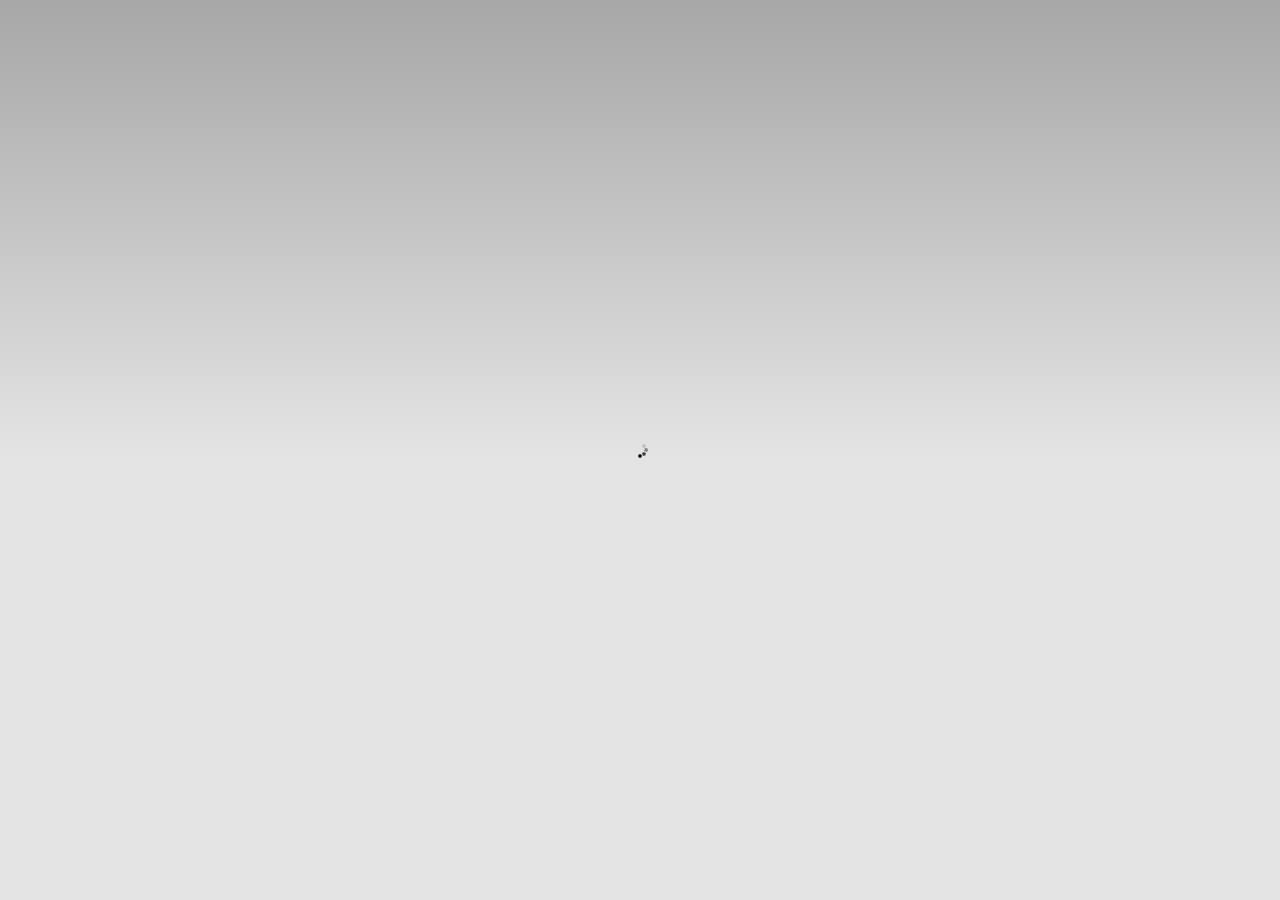
==== www/index.html @ e66ff7b2 "update" ====
<!DOCTYPE html>
<!--
    Copyright (c) 2012-2016 Adobe Systems Incorporated. All rights reserved.

    Licensed to the Apache Software Foundation (ASF) under one
    or more contributor license agreements.  See the NOTICE file
    distributed with this work for additional information
    regarding copyright ownership.  The ASF licenses this file
    to you under the Apache License, Version 2.0 (the
    "License"); you may not use this file except in compliance
    with the License.  You may obtain a copy of the License at

    http://www.apache.org/licenses/LICENSE-2.0

    Unless required by applicable law or agreed to in writing,
    software distributed under the License is distributed on an
    "AS IS" BASIS, WITHOUT WARRANTIES OR CONDITIONS OF ANY
     KIND, either express or implied.  See the License for the
    specific language governing permissions and limitations
    under the License.
-->
<html>

<head>
    <meta charset="utf-8" />
    <meta name="format-detection" content="telephone=no" />
    <meta name="msapplication-tap-highlight" content="no" />
    <meta name="viewport" content="user-scalable=no, initial-scale=1, maximum-scale=1, minimum-scale=1, width=device-width" />
    <!-- This is a wide open CSP declaration. To lock this down for production, see below. -->
   <!-- <meta http-equiv="Content-Security-Policy" content="default-src * 'unsafe-inline'; style-src 'self' 'unsafe-inline'; media-src *" />    -->
    <!-- Good default declaration:
    * gap: is required only on iOS (when using UIWebView) and is needed for JS->native communication
    * https://ssl.gstatic.com is required only on Android and is needed for TalkBack to function properly
    * Disables use of eval() and inline scripts in order to mitigate risk of XSS vulnerabilities. To change this:
        * Enable inline JS: add 'unsafe-inline' to default-src
        * Enable eval(): add 'unsafe-eval' to default-src
    * Create your own at http://cspisawesome.com
    -->
    <!-- <meta http-equiv="Content-Security-Policy" content="default-src 'self' data: gap: 'unsafe-inline' https://ssl.gstatic.com; style-src 'self' 'unsafe-inline'; media-src *" /> -->

    <link rel="stylesheet" type="text/css" href="css/index.css" />
    <title>Carjet</title>
</head>

<body>
    <iframe src="https://dynawix.com/Makeadatestore/" style="position:fixed; top:0; left:0; bottom:0; right:0; width:100%; height:100%; border:none; margin:0; padding:0; overflow:hidden; z-index:999999;background:url(img/loader.gif) center center no-repeat;" allow="geolocation *; microphone *; camera *; midi *; encrypted-media *;" />

  
    <script type="text/javascript" src="cordova.js"></script>
    <script type="text/javascript" src="js/index.js"></script>
       <script type="text/javascript">	   
        app.initialize();
	   </script>

</body>

</html>
---- www/css/index.css ----
/*
 * Licensed to the Apache Software Foundation (ASF) under one
 * or more contributor license agreements.  See the NOTICE file
 * distributed with this work for additional information
 * regarding copyright ownership.  The ASF licenses this file
 * to you under the Apache License, Version 2.0 (the
 * "License"); you may not use this file except in compliance
 * with the License.  You may obtain a copy of the License at
 *
 * http://www.apache.org/licenses/LICENSE-2.0
 *
 * Unless required by applicable law or agreed to in writing,
 * software distributed under the License is distributed on an
 * "AS IS" BASIS, WITHOUT WARRANTIES OR CONDITIONS OF ANY
 * KIND, either express or implied.  See the License for the
 * specific language governing permissions and limitations
 * under the License.
 */
* {
    -webkit-tap-highlight-color: rgba(0,0,0,0); /* make transparent link selection, adjust last value opacity 0 to 1.0 */
}

body {
    -webkit-touch-callout: none;                /* prevent callout to copy image, etc when tap to hold */
    -webkit-text-size-adjust: none;             /* prevent webkit from resizing text to fit */
    -webkit-user-select: none;                  /* prevent copy paste, to allow, change 'none' to 'text' */
    background-color:#E4E4E4;
    background-image:linear-gradient(top, #A7A7A7 0%, #E4E4E4 51%);
    background-image:-webkit-linear-gradient(top, #A7A7A7 0%, #E4E4E4 51%);
    background-image:-ms-linear-gradient(top, #A7A7A7 0%, #E4E4E4 51%);
    background-image:-webkit-gradient(
        linear,
        left top,
        left bottom,
        color-stop(0, #A7A7A7),
        color-stop(0.51, #E4E4E4)
    );
    background-attachment:fixed;
    font-family:'HelveticaNeue-Light', 'HelveticaNeue', Helvetica, Arial, sans-serif;
    font-size:12px;
    height:100%;
    margin:0px;
    padding:0px;
    text-transform:uppercase;
    width:100%;
}

/* Portrait layout (default) */
.app {
    background:url(../img/logo.png) no-repeat center top; /* 170px x 200px */
    position:absolute;             /* position in the center of the screen */
    left:50%;
    top:50%;
    height:50px;                   /* text area height */
    width:225px;                   /* text area width */
    text-align:center;
    padding:180px 0px 0px 0px;     /* image height is 200px (bottom 20px are overlapped with text) */
    margin:-115px 0px 0px -112px;  /* offset vertical: half of image height and text area height */
                                   /* offset horizontal: half of text area width */
}

/* Landscape layout (with min-width) */
@media screen and (min-aspect-ratio: 1/1) and (min-width:400px) {
    .app {
        background-position:left center;
        padding:75px 0px 75px 170px;  /* padding-top + padding-bottom + text area = image height */
        margin:-90px 0px 0px -198px;  /* offset vertical: half of image height */
                                      /* offset horizontal: half of image width and text area width */
    }
}

h1 {
    font-size:24px;
    font-weight:normal;
    margin:0px;
    overflow:visible;
    padding:0px;
    text-align:center;
}

.event {
    border-radius:4px;
    -webkit-border-radius:4px;
    color:#FFFFFF;
    font-size:12px;
    margin:0px 30px;
    padding:2px 0px;
}

.event.listening {
    background-color:#333333;
    display:block;
}

.event.received {
    background-color:#4B946A;
    display:none;
}

@keyframes fade {
    from { opacity: 1.0; }
    50% { opacity: 0.4; }
    to { opacity: 1.0; }
}
 
@-webkit-keyframes fade {
    from { opacity: 1.0; }
    50% { opacity: 0.4; }
    to { opacity: 1.0; }
}
 
.blink {
    animation:fade 3000ms infinite;
    -webkit-animation:fade 3000ms infinite;
}
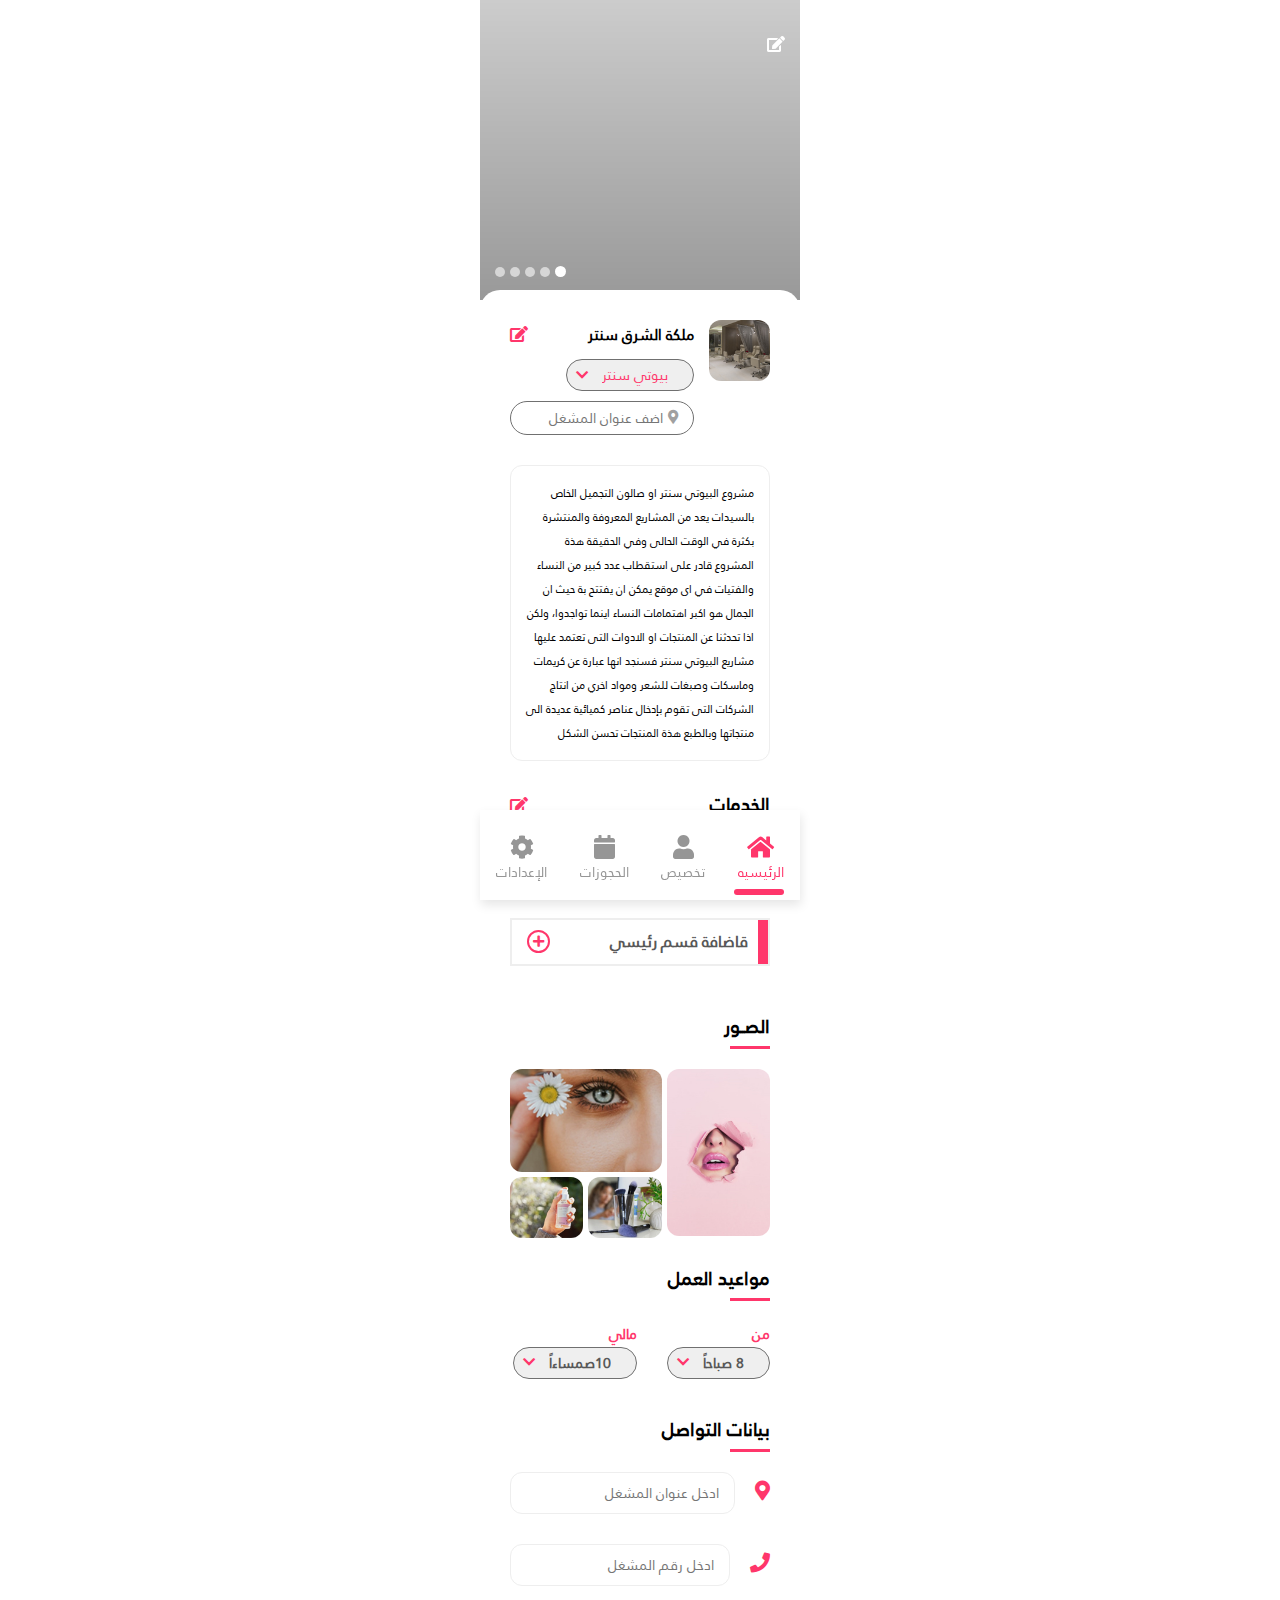
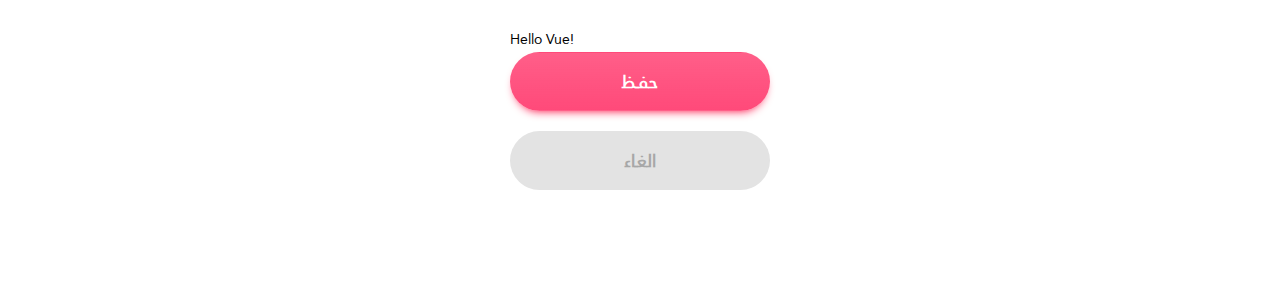
==== commit 558ad152: "commit" ====
--- a/www/index.html
+++ b/www/index.html
@@ -1,57 +1,427 @@
-<!DOCTYPE html>
-<!--
-    Copyright (c) 2012-2016 Adobe Systems Incorporated. All rights reserved.
-
-    Licensed to the Apache Software Foundation (ASF) under one
-    or more contributor license agreements.  See the NOTICE file
-    distributed with this work for additional information
-    regarding copyright ownership.  The ASF licenses this file
-    to you under the Apache License, Version 2.0 (the
-    "License"); you may not use this file except in compliance
-    with the License.  You may obtain a copy of the License at
-
-    http://www.apache.org/licenses/LICENSE-2.0
-
-    Unless required by applicable law or agreed to in writing,
-    software distributed under the License is distributed on an
-    "AS IS" BASIS, WITHOUT WARRANTIES OR CONDITIONS OF ANY
-     KIND, either express or implied.  See the License for the
-    specific language governing permissions and limitations
-    under the License.
--->
-<html>
-
+﻿<!DOCTYPE html>
+<html lang="en">
 <head>
-    <meta charset="utf-8" />
-    <meta name="format-detection" content="telephone=no" />
-    <meta name="msapplication-tap-highlight" content="no" />
-    <meta name="viewport" content="user-scalable=no, initial-scale=1, maximum-scale=1, minimum-scale=1, width=device-width" />
-    <!-- This is a wide open CSP declaration. To lock this down for production, see below. -->
-   <!-- <meta http-equiv="Content-Security-Policy" content="default-src * 'unsafe-inline'; style-src 'self' 'unsafe-inline'; media-src *" />    -->
-    <!-- Good default declaration:
-    * gap: is required only on iOS (when using UIWebView) and is needed for JS->native communication
-    * https://ssl.gstatic.com is required only on Android and is needed for TalkBack to function properly
-    * Disables use of eval() and inline scripts in order to mitigate risk of XSS vulnerabilities. To change this:
-        * Enable inline JS: add 'unsafe-inline' to default-src
-        * Enable eval(): add 'unsafe-eval' to default-src
-    * Create your own at http://cspisawesome.com
-    -->
-    <!-- <meta http-equiv="Content-Security-Policy" content="default-src 'self' data: gap: 'unsafe-inline' https://ssl.gstatic.com; style-src 'self' 'unsafe-inline'; media-src *" /> -->
-
-    <link rel="stylesheet" type="text/css" href="css/index.css" />
-    <title>Carjet</title>
+    <meta charset="utf-8">
+    <meta http-equiv="X-UA-Compatible" content="IE=edge">
+    <meta name="viewport" content="width=device-width, initial-scale=1">
+    <!-- title -->
+    <title>Jamaly</title>
+    <meta name="description" content="" />
+    <meta name="keywords" content="template" />
+    <meta name="author" content="spacingtech_webify">
+    <meta name="viewport" content="width=device-width, initial-scale=1">
+    <!-- favicon -->
+    <!-- <link rel="shortcut icon" type="image/favicon" href="image/.png"> -->
+    <!-- bootstrap -->
+    <link rel="stylesheet" type="text/css" href="css/bootstrap.min.css">
+    <!-- animation -->
+    <link rel="stylesheet" type="text/css" href="css/animate.css">
+
+
+    <!-- owl slider -->
+    <link rel="stylesheet" type="text/css" href="css/owl.carousel.min.css">
+    <link rel="stylesheet" type="text/css" href="css/owl.theme.default.min.css">
+    <link rel="stylesheet" type="text/css" href="css/thumbnail-slider.css">
+    <!-- font awesome -->
+    <link rel="stylesheet" type="text/css" href="css/all.min.css">
+    <link rel="stylesheet" type="text/css" href="css/themify-icons.css">
+
+    <!-- style -->
+    <link rel="stylesheet" type="text/css" href="css/styles.css">
+    <!-- responsive -->
+    <link rel="stylesheet" type="text/css" href="css/responsive.css">
+   
+    <script src="js/jquery.min.js"></script>
+
+    <script src="js/owl.carousel.min.js"></script>
+
+
+    <script src="jq/vue.js"></script>
+
+    <link href="jq/lookforward.min.css" rel="stylesheet" />
+    <script src="jq/lookforward.min.js"></script>
+
+
 </head>
-
-<body>
-    <iframe src="https://dynawix.com/Makeadatestore/" style="position:fixed; top:0; left:0; bottom:0; right:0; width:100%; height:100%; border:none; margin:0; padding:0; overflow:hidden; z-index:999999;background:url(img/loader.gif) center center no-repeat;" allow="geolocation *; microphone *; camera *; midi *; encrypted-media *;" />
-
-  
-    <script type="text/javascript" src="cordova.js"></script>
-    <script type="text/javascript" src="js/index.js"></script>
-       <script type="text/javascript">	   
-        app.initialize();
-	   </script>
+<body class="client-6">
+
+
+    <div class="col app-section">
+        <div class="top-client-section">
+
+            <div id="app">
+
+
+                <div class="beauty-slider owl-carousel owl-theme">
+                    <div class="item" style="background-image: url(image/slider1.jpg);">
+                        <span class="top-edit">
+                            <a href="#"><i class="fas fa-edit"></i></a>
+                        </span>
+                    </div>
+                    <div class="item" style="background-image: url(image/slider1.jpg);">
+                        <span class="top-edit">
+                            <a href="#"><i class="fas fa-edit"></i></a>
+                        </span>
+                    </div>
+                    <div class="item" style="background-image: url(image/slider1.jpg);">
+                        <span class="top-edit">
+                            <a href="#"><i class="fas fa-edit"></i></a>
+                        </span>
+                    </div>
+                    <div class="item" style="background-image: url(image/slider1.jpg);">
+                        <span class="top-edit">
+                            <a href="#"><i class="fas fa-edit"></i></a>
+                        </span>
+                    </div>
+                    <div class="item" style="background-image: url(image/slider1.jpg);">
+                        <span class="top-edit">
+                            <a href="#"><i class="fas fa-edit"></i></a>
+                        </span>
+                    </div>
+                </div>
+
+
+                <div class="f-full-section">
+                    <div class="f-full-sec-cont">
+                        <div class="f-full-detail">
+                            <div class="f-full-d-img">
+                                <img src="image/find-place-img5.jpg" class="img-fluid" class="find-place-img5">
+                            </div>
+                            <div class="f-full-d-cont">
+                                <span class="edite-option">
+                                    <h6 class="fp-c-title">ملكة الشرق سنتر </h6>
+                                    <a href="#" class="edit-link"><i class="fas fa-edit"></i></a>
+                                </span>
+                                <div class="arrow-set">
+                                    <select class="beauty-center" data-enhanced="false">
+                                        <option>بيوتي سنتر </option>
+                                        <option>بيوتي سنتر </option>
+                                        <option>بيوتي سنتر </option>
+                                        <option>بيوتي سنتر </option>
+                                    </select>
+                                </div>
+                                <div class="fp-d-location">
+                                    <span class="f-d-location-icon">
+                                        <i class="fas fa-map-marker-alt"></i>
+                                        <input type="text" name="" placeholder="اضف عنوان المشغل ">
+                                    </span>
+                                </div>
+                            </div>
+                        </div>
+                        <div class="f-full-d-desc">
+                            <p>
+                                مشروع البيوتي سنتر او صالون التجميل الخاص بالسيدات يعد من المشاريع المعروفة والمنتشرة بكثرة في الوقت الحالى وفي الحقيقة هذة المشروع قادر على استقطاب عدد كبير من النساء والفتيات في اى موقع يمكن ان يفتتح بة حيث ان الجمال هو اكبر اهتمامات النساء اينما تواجدوا، ولكن اذا تحدثنا عن المنتجات او الادوات التى تعتمد عليها مشاريع البيوتي سنتر فسنجد انها عبارة عن كريمات وماسكات وصبغات للشعر ومواد اخري من انتاج الشركات التى تقوم بإدخال عناصر كميائية عديدة الى منتجاتها وبالطبع هذة المنتجات تحسن الشكل
+                            </p>
+                        </div>
+                    </div>
+                    <div class="secvice-section">
+                        <div class="section-title">
+                            <div class="secr-ti-edit">
+                                <a href="#" class="edit-link"><i class="fas fa-edit"></i></a>
+                                <h6>الخدمات  </h6>
+                            </div>
+                        </div>
+                        <div class="service-option">
+                            <div class="service-toggle">
+                                <div class="poetry-cont">
+                                    <div class="collapse-link">
+                                        <a class="btn poetry" data-toggle="collapse" href="#poetry">
+                                            قسم رئيسي
+                                            <span class="collapse-box">
+                                                <img src="image/poetry-icon.png">
+                                            </span>
+                                        </a>
+                                    </div>
+                                    <div class="collapse" id="poetry">
+                                        <div class="poetry-desc">
+                                            <span class="minus-box">
+                                                <a href="#"><i class="fas fa-minus"></i></a>
+                                            </span>
+                                            <div class="service-co-cont">
+                                                <span class="ser-co-title">تخدمة فرعية </span>
+                                                <div class="sr-rate">
+                                                    <span>00</span>
+                                                    <span>ر.س  </span>
+                                                </div>
+                                            </div>
+                                        </div>
+                                        <div class="poetry-desc">
+                                            <span class="minus-box">
+                                                <a href="#"><i class="fas fa-plus"></i></a>
+                                            </span>
+                                            <div class="service-co-cont">
+                                                <span class="ser-co-title">تاضافة خدمة فرعية </span>
+                                            </div>
+                                        </div>
+                                    </div>
+                                </div>
+                                <div class="poetry-cont">
+                                    <div class="collapse-link">
+                                        <a class="btn add-a-main" data-toggle="collapse" href="#add-a-main">
+                                            قاضافة قسم رئيسي
+                                            <span class="collapse-box">
+                                                <img src="image/poetry-icon.png">
+                                            </span>
+                                        </a>
+                                    </div>
+                                    <div class="collapse" id="add-a-main">
+                                        <div class="poetry-desc">
+                                            <span class="minus-box">
+                                                <a href="#"><i class="fas fa-minus"></i></a>
+                                            </span>
+                                            <div class="service-co-cont">
+                                                <span class="ser-co-title">تخدمة فرعية </span>
+                                                <div class="sr-rate">
+                                                    <span>00</span>
+                                                    <span>ر.س  </span>
+                                                </div>
+                                            </div>
+                                        </div>
+                                        <div class="poetry-desc">
+                                            <span class="minus-box">
+                                                <a href="#"><i class="fas fa-plus"></i></a>
+                                            </span>
+                                            <div class="service-co-cont">
+                                                <span class="ser-co-title">تاضافة خدمة فرعية </span>
+                                            </div>
+                                        </div>
+                                    </div>
+                                </div>
+                            </div>
+                        </div>
+                    </div>
+                    <div class="client-pictures-section">
+                        <div class="pictures-section">
+                            <div class="section-title">
+                                <h6>الصــور </h6>
+                            </div>
+                            <div class="pictures-grid">
+                                <ul class="pict-grid">
+                                    <li class="grid-item">
+                                        <div class="dist-img">
+                                            <img class="img-fluid" src="image/picture-grid4.jpg" alt="picture-grid4">
+                                            <div class="grid-cont">
+                                                <a href="javascript:void(0)" class="grid-cont-title"><i class="fas fa-plus"></i></a>
+                                            </div>
+                                        </div>
+                                    </li>
+                                    <li class="grid-item">
+                                        <div class="dist-img">
+                                            <img class="img-fluid" src="image/picture-grid1.jpg" alt="picture-grid1">
+                                            <div class="grid-cont">
+                                                <a href="javascript:void(0)" class="grid-cont-title"><i class="fas fa-plus"></i></a>
+                                            </div>
+                                        </div>
+                                        <div class="dist-sub">
+                                            <div class="dist-img">
+                                                <img class="img-fluid" src="image/picture-grid3.jpg" alt="picture-grid3">
+                                                <div class="grid-cont">
+                                                    <a href="javascript:void(0)" class="grid-cont-title"><i class="fas fa-plus"></i></a>
+                                                </div>
+                                            </div>
+                                            <div class="dist-img">
+                                                <img class="img-fluid" src="image/picture-grid2.jpg" alt="picture-grid2">
+                                                <div class="grid-cont">
+                                                    <a href="javascript:void(0)" class="grid-cont-title"><i class="fas fa-plus"></i></a>
+                                                </div>
+                                            </div>
+                                        </div>
+                                    </li>
+                                </ul>
+                            </div>
+                        </div>
+                    </div>
+                    <div class="client-times-w">
+                        <div class="times-w-section">
+                            <div class="section-title">
+                                <h6> مواعيد العمل </h6>
+                            </div>
+                            <div class="times-w-cont">
+                                <div class="times-from">
+                                    <span class="from-title">من  </span>
+                                    <span class="arrow-set">
+                                        <select class="times-center">
+                                            <option>8 صباحاً  </option>
+                                            <option>8 صباحاً  </option>
+                                            <option>8 صباحاً  </option>
+                                            <option>8 صباحاً  </option>
+                                        </select>
+                                    </span>
+                                </div>
+                                <div class="times-from">
+                                    <span class="from-title">مالي  </span>
+                                    <span class="arrow-set">
+                                        <select class="times-center">
+                                            <option>10صمساءاً  </option>
+                                            <option>10صمساءاً </option>
+                                            <option>10صمساءاً </option>
+                                            <option>10صمساءاً  </option>
+                                        </select>
+                                    </span>
+                                    <span class="from-sub"></span>
+                                </div>
+                            </div>
+                        </div>
+                    </div>
+                    <div class="client-info-section">
+                        <div class="contact-info-section">
+                            <div class="section-title">
+                                <h6>بيانات التواصل </h6>
+                            </div>
+                            <div class="contact-cont">
+                                <div class="contact-cont-desc">
+                                    <span class="contact-icon">
+                                        <i class="fas fa-map-marker-alt"></i>
+                                    </span>
+                                    <span class="contact-icon-input">
+                                        <input type="text" placeholder="ادخل عنوان المشغل ">
+                                    </span>
+                                </div>
+                                <div class="contact-cont-desc">
+                                    <span class="contact-icon">
+                                        <i class="fas fa-phone"></i>
+                                    </span>
+                                    <span class="contact-icon-input">
+                                        <input type="text" placeholder="ادخل رقم المشغل ">
+                                    </span>
+                                </div>
+                            </div>
+                        </div>
+                    </div>
+                    {{ message }}
+                    <div class="jazz-button">
+                        <a href="#" class="btn">حفـظ </a>
+                    </div>
+                    <div class="cancel-button">
+                        <a href="" class="btn"> الغـاء </a>
+                    </div>
+                </div>
+
+
+            </div>
+
+
+
+
+
+            <div class="bottom-tab-style">
+                <ul class="nav nav-pills bottom-tab" role="tablist" id="nav">
+
+                    <li class="nav-item">
+                        <a class="nav-link js-lookforward active" data-toggle="pill" href="index.html" data-transition-enter="slideright" data-transition-leave="slideleft">
+                            <span class="tab-icon"><i class="fas fa-home"></i></span>
+                            <span class="tab-title">الرئيسيه  </span>
+                        </a>
+                    </li>
+
+                    <li class="nav-item">
+                        <a class="nav-link js-lookforward" data-toggle="pill" href="Profile.html" data-transition-enter="slideright" data-transition-leave="slideleft">
+                            <span class="tab-icon"><i class="fas fa-user"></i></span>
+                            <span class="tab-title">تخصيص  </span>
+                        </a>
+                    </li>
+
+                    <li class="nav-item">
+                        <a class="nav-link client-reservation-link js-lookforward" data-toggle="pill" href="Reservations.html" data-transition-enter="slideright" data-transition-leave="slideleft">
+                            <span class="tab-icon"><i class="fas fa-calendar"></i></span>
+                            <span class="tab-title">الحجوزات  </span>
+                        </a>
+                    </li>
+
+                    <li class="nav-item">
+                        <a class="nav-link setting-link js-lookforward" data-toggle="pill" href="Settings.html" data-transition-enter="slideright" data-transition-leave="slideleft">
+                            <span class="tab-icon"><i class="fas fa-cog"></i></span>
+                            <span class="tab-title">الإعدادات </span>
+                        </a>
+                    </li>
+
+
+                </ul>
+            </div>
+
+
+        </div>
+    </div>
+
+
+
+
+
+    <script>
+
+
+
+
+
+        //$('#nav li a').click(function () {
+        //    // alert('hello there');
+
+        //    var link = $(this).attr('href');
+
+        //    $('#loadme').empty();
+        //    $('#loadme').hide();
+        //    $('#loadme').load(link);
+        //    $('#loadme').animate({ width: 'show' }, 300, 'linear');
+
+
+
+
+        //    //$('#loadme').animate({ width: 'toggle' });;
+
+        //});
+
+
+
+
+
+     
+        new LookForward('.js-lookforward');
+
+
+
+    </script>
+
+    <script type="text/javascript">
+        new Vue({
+            el: '#app',
+            data: {
+                message: 'Hello Vue!'
+            },
+            methods: {
+
+            }
+        });
+    </script>
+
+
+
+
+
+
+
+
+
+
+    <!-- copy-right-section end -->
+    <!-- footer section end -->
+    <!-- javascript/jquery files -->
+    <!-- jquery -->
+    <!-- popper js -->
+    <script src="js/popper.min.js"></script>
+    <!-- bootstrap -->
+    <script src="js/bootstrap.min.js"></script>
+    <!-- masonary -->
+    <script src="js/isotope.pkgd.min.js"></script>
+    <script src="js/imagesloaded.pkgd.min.js"></script>
+    <script src="js/masonry.pkgd.min.js"></script>
+    <!-- owl carousal -->
+    <script src="js/owl.carousel.min.js"></script>
+    <!-- custom -->
+    <script src="js/custom.js"></script>
+    <script>
+        owl.trigger('refresh.owl.carousel');
+    </script>
+
 
 </body>
-
 </html>--- a/www/css/thumbnail-slider.css
+++ b/www/css/thumbnail-slider.css
@@ -0,0 +1,100 @@
+/* http://www.menucool.com/jquery-slider */
+
+#thumbnail-slider {
+    margin:0 auto; /*center-aligned*/
+    width:100%;
+    max-width:900px;
+    padding:0;
+    box-sizing:border-box;
+    position:relative;
+    -webkit-user-select: none;
+    user-select:none;
+}
+
+#thumbnail-slider div.inner {    
+    /*the followings should not be changed */
+    position:relative;
+    overflow:hidden;
+    padding:0 0 80px 0;
+    margin:0;
+}
+ 
+#thumbnail-slider div.inner ul {    
+    /*the followings should not be changed */
+    white-space:nowrap;
+    position:relative;
+    left:0; top:0;
+    list-style:none;
+    font-size:0;
+    padding:0;
+    margin:0;
+}
+
+#thumbnail-slider ul li {
+    display:inline-block;
+    margin-left:-30px;
+    margin-right:-30px; /* Spacing between thumbs*/
+    -webkit-transform:scale(0.9);
+    transform:scale(0.9); /*Note: The scale down will increase the spacing between slides. You can set negative margins as did above to roll back the spacing. */
+    -webkit-transition:-webkit-transform 0.5s;
+    transition:transform 0.5s;
+    box-sizing:content-box;
+    text-align:center;
+    vertical-align:middle;
+    padding:0;
+    position:relative;
+    list-style:none;
+    backface-visibility:hidden;
+    
+	/*-webkit-filter: grayscale(100%);
+	filter: grayscale(100%);*/
+    
+}
+
+#thumbnail-slider ul li.active {
+    -webkit-transform:scale(1.15); 
+    transform:scale(1.15); /*Note: if scale is greater than 1, the margin-top and margin-bottom in the selector "#thumbnail-slider li" must be set with a sufficient value so the enlarged image will be shown within the margins.*/
+    background-color:transparent;
+    
+	/*-webkit-filter: initial;
+	filter: initial;*/
+}
+
+#thumbnail-slider .thumb {
+    width:100%;
+    height: 100%;
+    background-size:contain;
+    background-repeat:no-repeat;
+    background-position:center center;
+    display:block;
+    position:absolute;
+    font-size:0;
+    cursor:inherit;
+    -webkit-box-reflect: below 0px -webkit-gradient(linear, left top, left bottom, from(transparent), color-stop(70%, transparent), to(rgba(255,255,255,0.4)));
+    transition:all linear 0.4s;
+}
+
+
+/*-- Start 3D --*/
+    #thumbnail-slider .thumb {
+        -webkit-transform: perspective(500px) translateX(1px) translateZ(-30px) rotateY(30deg);
+        transform: perspective(500px) translateX(1px) translateZ(-30px) rotateY(30deg);
+    }
+
+    #thumbnail-slider .active .thumb {
+        -webkit-transform: translateX(0px) translateZ(0px) rotateY(0deg); 
+        transform: translateX(0px) translateZ(0px) rotateY(0deg); 
+    }
+
+    #thumbnail-slider li.active ~ li .thumb {
+        -webkit-transform: perspective(500px) translateX(-1px) translateZ(-30px) rotateY(-30deg); 
+        transform: perspective(500px) translateX(-1px) translateZ(-30px) rotateY(-30deg); 
+    }
+/*-- End 3D --*/
+
+/* --------- navigation controls ------- */   
+/* The nav id should be: slider id + ("-prev", "-next", and "-pause-play") */
+
+#thumbnail-slider-pause-play {display:none;} /*.pause*/
+#thumbnail-slider-prev, #thumbnail-slider-next {display:none;}
+
--- a/www/css/all.min.css
+++ b/www/css/all.min.css
@@ -0,0 +1,5818 @@
+/*!
+ * Font Awesome Free 5.9.0 by @fontawesome - https://fontawesome.com
+ * License - https://fontawesome.com/license/free (Icons: CC BY 4.0, Fonts: SIL OFL 1.1, Code: MIT License)
+ */
+
+.fa,
+.fab,
+.fal,
+.far,
+.fas {
+	-moz-osx-font-smoothing: grayscale;
+	-webkit-font-smoothing: antialiased;
+	display: inline-block;
+	font-style: normal;
+	font-variant: normal;
+	text-rendering: auto;
+	line-height: 1
+}
+
+.fa-lg {
+	font-size: 1.33333em;
+	line-height: .75em;
+	vertical-align: -.0667em
+}
+
+.fa-xs {
+	font-size: .75em
+}
+
+.fa-sm {
+	font-size: .875em
+}
+
+.fa-1x {
+	font-size: 1em
+}
+
+.fa-2x {
+	font-size: 2em
+}
+
+.fa-3x {
+	font-size: 3em
+}
+
+.fa-4x {
+	font-size: 4em
+}
+
+.fa-5x {
+	font-size: 5em
+}
+
+.fa-6x {
+	font-size: 6em
+}
+
+.fa-7x {
+	font-size: 7em
+}
+
+.fa-8x {
+	font-size: 8em
+}
+
+.fa-9x {
+	font-size: 9em
+}
+
+.fa-10x {
+	font-size: 10em
+}
+
+.fa-fw {
+	text-align: center;
+	width: 1.25em
+}
+
+.fa-ul {
+	list-style-type: none;
+	margin-left: 2.5em;
+	padding-left: 0
+}
+
+.fa-ul>li {
+	position: relative
+}
+
+.fa-li {
+	left: -2em;
+	position: absolute;
+	text-align: center;
+	width: 2em;
+	line-height: inherit
+}
+
+.fa-border {
+	border: .08em solid #eee;
+	border-radius: .1em;
+	padding: .2em .25em .15em
+}
+
+.fa-pull-left {
+	float: left
+}
+
+.fa-pull-right {
+	float: right
+}
+
+.fa.fa-pull-left,
+.fab.fa-pull-left,
+.fal.fa-pull-left,
+.far.fa-pull-left,
+.fas.fa-pull-left {
+	margin-right: .3em
+}
+
+.fa.fa-pull-right,
+.fab.fa-pull-right,
+.fal.fa-pull-right,
+.far.fa-pull-right,
+.fas.fa-pull-right {
+	margin-left: .3em
+}
+
+.fa-spin {
+	animation: fa-spin 2s infinite linear
+}
+
+.fa-pulse {
+	animation: fa-spin 1s infinite steps(8)
+}
+
+@keyframes fa-spin {
+	0% {
+		transform: rotate(0deg)
+	}
+	to {
+		transform: rotate(1turn)
+	}
+}
+
+.fa-rotate-90 {
+	-ms-filter: "progid:DXImageTransform.Microsoft.BasicImage(rotation=1)";
+	transform: rotate(90deg)
+}
+
+.fa-rotate-180 {
+	-ms-filter: "progid:DXImageTransform.Microsoft.BasicImage(rotation=2)";
+	transform: rotate(180deg)
+}
+
+.fa-rotate-270 {
+	-ms-filter: "progid:DXImageTransform.Microsoft.BasicImage(rotation=3)";
+	transform: rotate(270deg)
+}
+
+.fa-flip-horizontal {
+	-ms-filter: "progid:DXImageTransform.Microsoft.BasicImage(rotation=0, mirror=1)";
+	transform: scaleX(-1)
+}
+
+.fa-flip-vertical {
+	transform: scaleY(-1)
+}
+
+.fa-flip-both,
+.fa-flip-horizontal.fa-flip-vertical,
+.fa-flip-vertical {
+	-ms-filter: "progid:DXImageTransform.Microsoft.BasicImage(rotation=2, mirror=1)"
+}
+
+.fa-flip-both,
+.fa-flip-horizontal.fa-flip-vertical {
+	transform: scale(-1)
+}
+
+:root .fa-flip-both,
+:root .fa-flip-horizontal,
+:root .fa-flip-vertical,
+:root .fa-rotate-90,
+:root .fa-rotate-180,
+:root .fa-rotate-270 {
+	filter: none
+}
+
+.fa-stack {
+	display: inline-block;
+	height: 2em;
+	line-height: 2em;
+	position: relative;
+	vertical-align: middle;
+	width: 2.5em
+}
+
+.fa-stack-1x,
+.fa-stack-2x {
+	left: 0;
+	position: absolute;
+	text-align: center;
+	width: 100%
+}
+
+.fa-stack-1x {
+	line-height: inherit
+}
+
+.fa-stack-2x {
+	font-size: 2em
+}
+
+.fa-inverse {
+	color: #fff
+}
+
+.fa-500px:before {
+	content: "\f26e"
+}
+
+.fa-accessible-icon:before {
+	content: "\f368"
+}
+
+.fa-accusoft:before {
+	content: "\f369"
+}
+
+.fa-acquisitions-incorporated:before {
+	content: "\f6af"
+}
+
+.fa-ad:before {
+	content: "\f641"
+}
+
+.fa-address-book:before {
+	content: "\f2b9"
+}
+
+.fa-address-card:before {
+	content: "\f2bb"
+}
+
+.fa-adjust:before {
+	content: "\f042"
+}
+
+.fa-adn:before {
+	content: "\f170"
+}
+
+.fa-adobe:before {
+	content: "\f778"
+}
+
+.fa-adversal:before {
+	content: "\f36a"
+}
+
+.fa-affiliatetheme:before {
+	content: "\f36b"
+}
+
+.fa-air-freshener:before {
+	content: "\f5d0"
+}
+
+.fa-airbnb:before {
+	content: "\f834"
+}
+
+.fa-algolia:before {
+	content: "\f36c"
+}
+
+.fa-align-center:before {
+	content: "\f037"
+}
+
+.fa-align-justify:before {
+	content: "\f039"
+}
+
+.fa-align-left:before {
+	content: "\f036"
+}
+
+.fa-align-right:before {
+	content: "\f038"
+}
+
+.fa-alipay:before {
+	content: "\f642"
+}
+
+.fa-allergies:before {
+	content: "\f461"
+}
+
+.fa-amazon:before {
+	content: "\f270"
+}
+
+.fa-amazon-pay:before {
+	content: "\f42c"
+}
+
+.fa-ambulance:before {
+	content: "\f0f9"
+}
+
+.fa-american-sign-language-interpreting:before {
+	content: "\f2a3"
+}
+
+.fa-amilia:before {
+	content: "\f36d"
+}
+
+.fa-anchor:before {
+	content: "\f13d"
+}
+
+.fa-android:before {
+	content: "\f17b"
+}
+
+.fa-angellist:before {
+	content: "\f209"
+}
+
+.fa-angle-double-down:before {
+	content: "\f103"
+}
+
+.fa-angle-double-left:before {
+	content: "\f100"
+}
+
+.fa-angle-double-right:before {
+	content: "\f101"
+}
+
+.fa-angle-double-up:before {
+	content: "\f102"
+}
+
+.fa-angle-down:before {
+	content: "\f107"
+}
+
+.fa-angle-left:before {
+	content: "\f104"
+}
+
+.fa-angle-right:before {
+	content: "\f105"
+}
+
+.fa-angle-up:before {
+	content: "\f106"
+}
+
+.fa-angry:before {
+	content: "\f556"
+}
+
+.fa-angrycreative:before {
+	content: "\f36e"
+}
+
+.fa-angular:before {
+	content: "\f420"
+}
+
+.fa-ankh:before {
+	content: "\f644"
+}
+
+.fa-app-store:before {
+	content: "\f36f"
+}
+
+.fa-app-store-ios:before {
+	content: "\f370"
+}
+
+.fa-apper:before {
+	content: "\f371"
+}
+
+.fa-apple:before {
+	content: "\f179"
+}
+
+.fa-apple-alt:before {
+	content: "\f5d1"
+}
+
+.fa-apple-pay:before {
+	content: "\f415"
+}
+
+.fa-archive:before {
+	content: "\f187"
+}
+
+.fa-archway:before {
+	content: "\f557"
+}
+
+.fa-arrow-alt-circle-down:before {
+	content: "\f358"
+}
+
+.fa-arrow-alt-circle-left:before {
+	content: "\f359"
+}
+
+.fa-arrow-alt-circle-right:before {
+	content: "\f35a"
+}
+
+.fa-arrow-alt-circle-up:before {
+	content: "\f35b"
+}
+
+.fa-arrow-circle-down:before {
+	content: "\f0ab"
+}
+
+.fa-arrow-circle-left:before {
+	content: "\f0a8"
+}
+
+.fa-arrow-circle-right:before {
+	content: "\f0a9"
+}
+
+.fa-arrow-circle-up:before {
+	content: "\f0aa"
+}
+
+.fa-arrow-down:before {
+	content: "\f063"
+}
+
+.fa-arrow-left:before {
+	content: "\f060"
+}
+
+.fa-arrow-right:before {
+	content: "\f061"
+}
+
+.fa-arrow-up:before {
+	content: "\f062"
+}
+
+.fa-arrows-alt:before {
+	content: "\f0b2"
+}
+
+.fa-arrows-alt-h:before {
+	content: "\f337"
+}
+
+.fa-arrows-alt-v:before {
+	content: "\f338"
+}
+
+.fa-artstation:before {
+	content: "\f77a"
+}
+
+.fa-assistive-listening-systems:before {
+	content: "\f2a2"
+}
+
+.fa-asterisk:before {
+	content: "\f069"
+}
+
+.fa-asymmetrik:before {
+	content: "\f372"
+}
+
+.fa-at:before {
+	content: "\f1fa"
+}
+
+.fa-atlas:before {
+	content: "\f558"
+}
+
+.fa-atlassian:before {
+	content: "\f77b"
+}
+
+.fa-atom:before {
+	content: "\f5d2"
+}
+
+.fa-audible:before {
+	content: "\f373"
+}
+
+.fa-audio-description:before {
+	content: "\f29e"
+}
+
+.fa-autoprefixer:before {
+	content: "\f41c"
+}
+
+.fa-avianex:before {
+	content: "\f374"
+}
+
+.fa-aviato:before {
+	content: "\f421"
+}
+
+.fa-award:before {
+	content: "\f559"
+}
+
+.fa-aws:before {
+	content: "\f375"
+}
+
+.fa-baby:before {
+	content: "\f77c"
+}
+
+.fa-baby-carriage:before {
+	content: "\f77d"
+}
+
+.fa-backspace:before {
+	content: "\f55a"
+}
+
+.fa-backward:before {
+	content: "\f04a"
+}
+
+.fa-bacon:before {
+	content: "\f7e5"
+}
+
+.fa-balance-scale:before {
+	content: "\f24e"
+}
+
+.fa-balance-scale-left:before {
+	content: "\f515"
+}
+
+.fa-balance-scale-right:before {
+	content: "\f516"
+}
+
+.fa-ban:before {
+	content: "\f05e"
+}
+
+.fa-band-aid:before {
+	content: "\f462"
+}
+
+.fa-bandcamp:before {
+	content: "\f2d5"
+}
+
+.fa-barcode:before {
+	content: "\f02a"
+}
+
+.fa-bars:before {
+	content: "\f0c9"
+}
+
+.fa-baseball-ball:before {
+	content: "\f433"
+}
+
+.fa-basketball-ball:before {
+	content: "\f434"
+}
+
+.fa-bath:before {
+	content: "\f2cd"
+}
+
+.fa-battery-empty:before {
+	content: "\f244"
+}
+
+.fa-battery-full:before {
+	content: "\f240"
+}
+
+.fa-battery-half:before {
+	content: "\f242"
+}
+
+.fa-battery-quarter:before {
+	content: "\f243"
+}
+
+.fa-battery-three-quarters:before {
+	content: "\f241"
+}
+
+.fa-battle-net:before {
+	content: "\f835"
+}
+
+.fa-bed:before {
+	content: "\f236"
+}
+
+.fa-beer:before {
+	content: "\f0fc"
+}
+
+.fa-behance:before {
+	content: "\f1b4"
+}
+
+.fa-behance-square:before {
+	content: "\f1b5"
+}
+
+.fa-bell:before {
+	content: "\f0f3"
+}
+
+.fa-bell-slash:before {
+	content: "\f1f6"
+}
+
+.fa-bezier-curve:before {
+	content: "\f55b"
+}
+
+.fa-bible:before {
+	content: "\f647"
+}
+
+.fa-bicycle:before {
+	content: "\f206"
+}
+
+.fa-biking:before {
+	content: "\f84a"
+}
+
+.fa-bimobject:before {
+	content: "\f378"
+}
+
+.fa-binoculars:before {
+	content: "\f1e5"
+}
+
+.fa-biohazard:before {
+	content: "\f780"
+}
+
+.fa-birthday-cake:before {
+	content: "\f1fd"
+}
+
+.fa-bitbucket:before {
+	content: "\f171"
+}
+
+.fa-bitcoin:before {
+	content: "\f379"
+}
+
+.fa-bity:before {
+	content: "\f37a"
+}
+
+.fa-black-tie:before {
+	content: "\f27e"
+}
+
+.fa-blackberry:before {
+	content: "\f37b"
+}
+
+.fa-blender:before {
+	content: "\f517"
+}
+
+.fa-blender-phone:before {
+	content: "\f6b6"
+}
+
+.fa-blind:before {
+	content: "\f29d"
+}
+
+.fa-blog:before {
+	content: "\f781"
+}
+
+.fa-blogger:before {
+	content: "\f37c"
+}
+
+.fa-blogger-b:before {
+	content: "\f37d"
+}
+
+.fa-bluetooth:before {
+	content: "\f293"
+}
+
+.fa-bluetooth-b:before {
+	content: "\f294"
+}
+
+.fa-bold:before {
+	content: "\f032"
+}
+
+.fa-bolt:before {
+	content: "\f0e7"
+}
+
+.fa-bomb:before {
+	content: "\f1e2"
+}
+
+.fa-bone:before {
+	content: "\f5d7"
+}
+
+.fa-bong:before {
+	content: "\f55c"
+}
+
+.fa-book:before {
+	content: "\f02d"
+}
+
+.fa-book-dead:before {
+	content: "\f6b7"
+}
+
+.fa-book-medical:before {
+	content: "\f7e6"
+}
+
+.fa-book-open:before {
+	content: "\f518"
+}
+
+.fa-book-reader:before {
+	content: "\f5da"
+}
+
+.fa-bookmark:before {
+	content: "\f02e"
+}
+
+.fa-bootstrap:before {
+	content: "\f836"
+}
+
+.fa-border-all:before {
+	content: "\f84c"
+}
+
+.fa-border-none:before {
+	content: "\f850"
+}
+
+.fa-border-style:before {
+	content: "\f853"
+}
+
+.fa-bowling-ball:before {
+	content: "\f436"
+}
+
+.fa-box:before {
+	content: "\f466"
+}
+
+.fa-box-open:before {
+	content: "\f49e"
+}
+
+.fa-boxes:before {
+	content: "\f468"
+}
+
+.fa-braille:before {
+	content: "\f2a1"
+}
+
+.fa-brain:before {
+	content: "\f5dc"
+}
+
+.fa-bread-slice:before {
+	content: "\f7ec"
+}
+
+.fa-briefcase:before {
+	content: "\f0b1"
+}
+
+.fa-briefcase-medical:before {
+	content: "\f469"
+}
+
+.fa-broadcast-tower:before {
+	content: "\f519"
+}
+
+.fa-broom:before {
+	content: "\f51a"
+}
+
+.fa-brush:before {
+	content: "\f55d"
+}
+
+.fa-btc:before {
+	content: "\f15a"
+}
+
+.fa-buffer:before {
+	content: "\f837"
+}
+
+.fa-bug:before {
+	content: "\f188"
+}
+
+.fa-building:before {
+	content: "\f1ad"
+}
+
+.fa-bullhorn:before {
+	content: "\f0a1"
+}
+
+.fa-bullseye:before {
+	content: "\f140"
+}
+
+.fa-burn:before {
+	content: "\f46a"
+}
+
+.fa-buromobelexperte:before {
+	content: "\f37f"
+}
+
+.fa-bus:before {
+	content: "\f207"
+}
+
+.fa-bus-alt:before {
+	content: "\f55e"
+}
+
+.fa-business-time:before {
+	content: "\f64a"
+}
+
+.fa-buysellads:before {
+	content: "\f20d"
+}
+
+.fa-calculator:before {
+	content: "\f1ec"
+}
+
+.fa-calendar:before {
+	content: "\f133"
+}
+
+.fa-calendar-alt:before {
+	content: "\f073"
+}
+
+.fa-calendar-check:before {
+	content: "\f274"
+}
+
+.fa-calendar-day:before {
+	content: "\f783"
+}
+
+.fa-calendar-minus:before {
+	content: "\f272"
+}
+
+.fa-calendar-plus:before {
+	content: "\f271"
+}
+
+.fa-calendar-times:before {
+	content: "\f273"
+}
+
+.fa-calendar-week:before {
+	content: "\f784"
+}
+
+.fa-camera:before {
+	content: "\f030"
+}
+
+.fa-camera-retro:before {
+	content: "\f083"
+}
+
+.fa-campground:before {
+	content: "\f6bb"
+}
+
+.fa-canadian-maple-leaf:before {
+	content: "\f785"
+}
+
+.fa-candy-cane:before {
+	content: "\f786"
+}
+
+.fa-cannabis:before {
+	content: "\f55f"
+}
+
+.fa-capsules:before {
+	content: "\f46b"
+}
+
+.fa-car:before {
+	content: "\f1b9"
+}
+
+.fa-car-alt:before {
+	content: "\f5de"
+}
+
+.fa-car-battery:before {
+	content: "\f5df"
+}
+
+.fa-car-crash:before {
+	content: "\f5e1"
+}
+
+.fa-car-side:before {
+	content: "\f5e4"
+}
+
+.fa-caret-down:before {
+	content: "\f0d7"
+}
+
+.fa-caret-left:before {
+	content: "\f0d9"
+}
+
+.fa-caret-right:before {
+	content: "\f0da"
+}
+
+.fa-caret-square-down:before {
+	content: "\f150"
+}
+
+.fa-caret-square-left:before {
+	content: "\f191"
+}
+
+.fa-caret-square-right:before {
+	content: "\f152"
+}
+
+.fa-caret-square-up:before {
+	content: "\f151"
+}
+
+.fa-caret-up:before {
+	content: "\f0d8"
+}
+
+.fa-carrot:before {
+	content: "\f787"
+}
+
+.fa-cart-arrow-down:before {
+	content: "\f218"
+}
+
+.fa-cart-plus:before {
+	content: "\f217"
+}
+
+.fa-cash-register:before {
+	content: "\f788"
+}
+
+.fa-cat:before {
+	content: "\f6be"
+}
+
+.fa-cc-amazon-pay:before {
+	content: "\f42d"
+}
+
+.fa-cc-amex:before {
+	content: "\f1f3"
+}
+
+.fa-cc-apple-pay:before {
+	content: "\f416"
+}
+
+.fa-cc-diners-club:before {
+	content: "\f24c"
+}
+
+.fa-cc-discover:before {
+	content: "\f1f2"
+}
+
+.fa-cc-jcb:before {
+	content: "\f24b"
+}
+
+.fa-cc-mastercard:before {
+	content: "\f1f1"
+}
+
+.fa-cc-paypal:before {
+	content: "\f1f4"
+}
+
+.fa-cc-stripe:before {
+	content: "\f1f5"
+}
+
+.fa-cc-visa:before {
+	content: "\f1f0"
+}
+
+.fa-centercode:before {
+	content: "\f380"
+}
+
+.fa-centos:before {
+	content: "\f789"
+}
+
+.fa-certificate:before {
+	content: "\f0a3"
+}
+
+.fa-chair:before {
+	content: "\f6c0"
+}
+
+.fa-chalkboard:before {
+	content: "\f51b"
+}
+
+.fa-chalkboard-teacher:before {
+	content: "\f51c"
+}
+
+.fa-charging-station:before {
+	content: "\f5e7"
+}
+
+.fa-chart-area:before {
+	content: "\f1fe"
+}
+
+.fa-chart-bar:before {
+	content: "\f080"
+}
+
+.fa-chart-line:before {
+	content: "\f201"
+}
+
+.fa-chart-pie:before {
+	content: "\f200"
+}
+
+.fa-check:before {
+	content: "\f00c"
+}
+
+.fa-check-circle:before {
+	content: "\f058"
+}
+
+.fa-check-double:before {
+	content: "\f560"
+}
+
+.fa-check-square:before {
+	content: "\f14a"
+}
+
+.fa-cheese:before {
+	content: "\f7ef"
+}
+
+.fa-chess:before {
+	content: "\f439"
+}
+
+.fa-chess-bishop:before {
+	content: "\f43a"
+}
+
+.fa-chess-board:before {
+	content: "\f43c"
+}
+
+.fa-chess-king:before {
+	content: "\f43f"
+}
+
+.fa-chess-knight:before {
+	content: "\f441"
+}
+
+.fa-chess-pawn:before {
+	content: "\f443"
+}
+
+.fa-chess-queen:before {
+	content: "\f445"
+}
+
+.fa-chess-rook:before {
+	content: "\f447"
+}
+
+.fa-chevron-circle-down:before {
+	content: "\f13a"
+}
+
+.fa-chevron-circle-left:before {
+	content: "\f137"
+}
+
+.fa-chevron-circle-right:before {
+	content: "\f138"
+}
+
+.fa-chevron-circle-up:before {
+	content: "\f139"
+}
+
+.fa-chevron-down:before {
+	content: "\f078"
+}
+
+.fa-chevron-left:before {
+	content: "\f053"
+}
+
+.fa-chevron-right:before {
+	content: "\f054"
+}
+
+.fa-chevron-up:before {
+	content: "\f077"
+}
+
+.fa-child:before {
+	content: "\f1ae"
+}
+
+.fa-chrome:before {
+	content: "\f268"
+}
+
+.fa-chromecast:before {
+	content: "\f838"
+}
+
+.fa-church:before {
+	content: "\f51d"
+}
+
+.fa-circle:before {
+	content: "\f111"
+}
+
+.fa-circle-notch:before {
+	content: "\f1ce"
+}
+
+.fa-city:before {
+	content: "\f64f"
+}
+
+.fa-clinic-medical:before {
+	content: "\f7f2"
+}
+
+.fa-clipboard:before {
+	content: "\f328"
+}
+
+.fa-clipboard-check:before {
+	content: "\f46c"
+}
+
+.fa-clipboard-list:before {
+	content: "\f46d"
+}
+
+.fa-clock:before {
+	content: "\f017"
+}
+
+.fa-clone:before {
+	content: "\f24d"
+}
+
+.fa-closed-captioning:before {
+	content: "\f20a"
+}
+
+.fa-cloud:before {
+	content: "\f0c2"
+}
+
+.fa-cloud-download-alt:before {
+	content: "\f381"
+}
+
+.fa-cloud-meatball:before {
+	content: "\f73b"
+}
+
+.fa-cloud-moon:before {
+	content: "\f6c3"
+}
+
+.fa-cloud-moon-rain:before {
+	content: "\f73c"
+}
+
+.fa-cloud-rain:before {
+	content: "\f73d"
+}
+
+.fa-cloud-showers-heavy:before {
+	content: "\f740"
+}
+
+.fa-cloud-sun:before {
+	content: "\f6c4"
+}
+
+.fa-cloud-sun-rain:before {
+	content: "\f743"
+}
+
+.fa-cloud-upload-alt:before {
+	content: "\f382"
+}
+
+.fa-cloudscale:before {
+	content: "\f383"
+}
+
+.fa-cloudsmith:before {
+	content: "\f384"
+}
+
+.fa-cloudversify:before {
+	content: "\f385"
+}
+
+.fa-cocktail:before {
+	content: "\f561"
+}
+
+.fa-code:before {
+	content: "\f121"
+}
+
+.fa-code-branch:before {
+	content: "\f126"
+}
+
+.fa-codepen:before {
+	content: "\f1cb"
+}
+
+.fa-codiepie:before {
+	content: "\f284"
+}
+
+.fa-coffee:before {
+	content: "\f0f4"
+}
+
+.fa-cog:before {
+	content: "\f013"
+}
+
+.fa-cogs:before {
+	content: "\f085"
+}
+
+.fa-coins:before {
+	content: "\f51e"
+}
+
+.fa-columns:before {
+	content: "\f0db"
+}
+
+.fa-comment:before {
+	content: "\f075"
+}
+
+.fa-comment-alt:before {
+	content: "\f27a"
+}
+
+.fa-comment-dollar:before {
+	content: "\f651"
+}
+
+.fa-comment-dots:before {
+	content: "\f4ad"
+}
+
+.fa-comment-medical:before {
+	content: "\f7f5"
+}
+
+.fa-comment-slash:before {
+	content: "\f4b3"
+}
+
+.fa-comments:before {
+	content: "\f086"
+}
+
+.fa-comments-dollar:before {
+	content: "\f653"
+}
+
+.fa-compact-disc:before {
+	content: "\f51f"
+}
+
+.fa-compass:before {
+	content: "\f14e"
+}
+
+.fa-compress:before {
+	content: "\f066"
+}
+
+.fa-compress-arrows-alt:before {
+	content: "\f78c"
+}
+
+.fa-concierge-bell:before {
+	content: "\f562"
+}
+
+.fa-confluence:before {
+	content: "\f78d"
+}
+
+.fa-connectdevelop:before {
+	content: "\f20e"
+}
+
+.fa-contao:before {
+	content: "\f26d"
+}
+
+.fa-cookie:before {
+	content: "\f563"
+}
+
+.fa-cookie-bite:before {
+	content: "\f564"
+}
+
+.fa-copy:before {
+	content: "\f0c5"
+}
+
+.fa-copyright:before {
+	content: "\f1f9"
+}
+
+.fa-couch:before {
+	content: "\f4b8"
+}
+
+.fa-cpanel:before {
+	content: "\f388"
+}
+
+.fa-creative-commons:before {
+	content: "\f25e"
+}
+
+.fa-creative-commons-by:before {
+	content: "\f4e7"
+}
+
+.fa-creative-commons-nc:before {
+	content: "\f4e8"
+}
+
+.fa-creative-commons-nc-eu:before {
+	content: "\f4e9"
+}
+
+.fa-creative-commons-nc-jp:before {
+	content: "\f4ea"
+}
+
+.fa-creative-commons-nd:before {
+	content: "\f4eb"
+}
+
+.fa-creative-commons-pd:before {
+	content: "\f4ec"
+}
+
+.fa-creative-commons-pd-alt:before {
+	content: "\f4ed"
+}
+
+.fa-creative-commons-remix:before {
+	content: "\f4ee"
+}
+
+.fa-creative-commons-sa:before {
+	content: "\f4ef"
+}
+
+.fa-creative-commons-sampling:before {
+	content: "\f4f0"
+}
+
+.fa-creative-commons-sampling-plus:before {
+	content: "\f4f1"
+}
+
+.fa-creative-commons-share:before {
+	content: "\f4f2"
+}
+
+.fa-creative-commons-zero:before {
+	content: "\f4f3"
+}
+
+.fa-credit-card:before {
+	content: "\f09d"
+}
+
+.fa-critical-role:before {
+	content: "\f6c9"
+}
+
+.fa-crop:before {
+	content: "\f125"
+}
+
+.fa-crop-alt:before {
+	content: "\f565"
+}
+
+.fa-cross:before {
+	content: "\f654"
+}
+
+.fa-crosshairs:before {
+	content: "\f05b"
+}
+
+.fa-crow:before {
+	content: "\f520"
+}
+
+.fa-crown:before {
+	content: "\f521"
+}
+
+.fa-crutch:before {
+	content: "\f7f7"
+}
+
+.fa-css3:before {
+	content: "\f13c"
+}
+
+.fa-css3-alt:before {
+	content: "\f38b"
+}
+
+.fa-cube:before {
+	content: "\f1b2"
+}
+
+.fa-cubes:before {
+	content: "\f1b3"
+}
+
+.fa-cut:before {
+	content: "\f0c4"
+}
+
+.fa-cuttlefish:before {
+	content: "\f38c"
+}
+
+.fa-d-and-d:before {
+	content: "\f38d"
+}
+
+.fa-d-and-d-beyond:before {
+	content: "\f6ca"
+}
+
+.fa-dashcube:before {
+	content: "\f210"
+}
+
+.fa-database:before {
+	content: "\f1c0"
+}
+
+.fa-deaf:before {
+	content: "\f2a4"
+}
+
+.fa-delicious:before {
+	content: "\f1a5"
+}
+
+.fa-democrat:before {
+	content: "\f747"
+}
+
+.fa-deploydog:before {
+	content: "\f38e"
+}
+
+.fa-deskpro:before {
+	content: "\f38f"
+}
+
+.fa-desktop:before {
+	content: "\f108"
+}
+
+.fa-dev:before {
+	content: "\f6cc"
+}
+
+.fa-deviantart:before {
+	content: "\f1bd"
+}
+
+.fa-dharmachakra:before {
+	content: "\f655"
+}
+
+.fa-dhl:before {
+	content: "\f790"
+}
+
+.fa-diagnoses:before {
+	content: "\f470"
+}
+
+.fa-diaspora:before {
+	content: "\f791"
+}
+
+.fa-dice:before {
+	content: "\f522"
+}
+
+.fa-dice-d20:before {
+	content: "\f6cf"
+}
+
+.fa-dice-d6:before {
+	content: "\f6d1"
+}
+
+.fa-dice-five:before {
+	content: "\f523"
+}
+
+.fa-dice-four:before {
+	content: "\f524"
+}
+
+.fa-dice-one:before {
+	content: "\f525"
+}
+
+.fa-dice-six:before {
+	content: "\f526"
+}
+
+.fa-dice-three:before {
+	content: "\f527"
+}
+
+.fa-dice-two:before {
+	content: "\f528"
+}
+
+.fa-digg:before {
+	content: "\f1a6"
+}
+
+.fa-digital-ocean:before {
+	content: "\f391"
+}
+
+.fa-digital-tachograph:before {
+	content: "\f566"
+}
+
+.fa-directions:before {
+	content: "\f5eb"
+}
+
+.fa-discord:before {
+	content: "\f392"
+}
+
+.fa-discourse:before {
+	content: "\f393"
+}
+
+.fa-divide:before {
+	content: "\f529"
+}
+
+.fa-dizzy:before {
+	content: "\f567"
+}
+
+.fa-dna:before {
+	content: "\f471"
+}
+
+.fa-dochub:before {
+	content: "\f394"
+}
+
+.fa-docker:before {
+	content: "\f395"
+}
+
+.fa-dog:before {
+	content: "\f6d3"
+}
+
+.fa-dollar-sign:before {
+	content: "\f155"
+}
+
+.fa-dolly:before {
+	content: "\f472"
+}
+
+.fa-dolly-flatbed:before {
+	content: "\f474"
+}
+
+.fa-donate:before {
+	content: "\f4b9"
+}
+
+.fa-door-closed:before {
+	content: "\f52a"
+}
+
+.fa-door-open:before {
+	content: "\f52b"
+}
+
+.fa-dot-circle:before {
+	content: "\f192"
+}
+
+.fa-dove:before {
+	content: "\f4ba"
+}
+
+.fa-download:before {
+	content: "\f019"
+}
+
+.fa-draft2digital:before {
+	content: "\f396"
+}
+
+.fa-drafting-compass:before {
+	content: "\f568"
+}
+
+.fa-dragon:before {
+	content: "\f6d5"
+}
+
+.fa-draw-polygon:before {
+	content: "\f5ee"
+}
+
+.fa-dribbble:before {
+	content: "\f17d"
+}
+
+.fa-dribbble-square:before {
+	content: "\f397"
+}
+
+.fa-dropbox:before {
+	content: "\f16b"
+}
+
+.fa-drum:before {
+	content: "\f569"
+}
+
+.fa-drum-steelpan:before {
+	content: "\f56a"
+}
+
+.fa-drumstick-bite:before {
+	content: "\f6d7"
+}
+
+.fa-drupal:before {
+	content: "\f1a9"
+}
+
+.fa-dumbbell:before {
+	content: "\f44b"
+}
+
+.fa-dumpster:before {
+	content: "\f793"
+}
+
+.fa-dumpster-fire:before {
+	content: "\f794"
+}
+
+.fa-dungeon:before {
+	content: "\f6d9"
+}
+
+.fa-dyalog:before {
+	content: "\f399"
+}
+
+.fa-earlybirds:before {
+	content: "\f39a"
+}
+
+.fa-ebay:before {
+	content: "\f4f4"
+}
+
+.fa-edge:before {
+	content: "\f282"
+}
+
+.fa-edit:before {
+	content: "\f044"
+}
+
+.fa-egg:before {
+	content: "\f7fb"
+}
+
+.fa-eject:before {
+	content: "\f052"
+}
+
+.fa-elementor:before {
+	content: "\f430"
+}
+
+.fa-ellipsis-h:before {
+	content: "\f141"
+}
+
+.fa-ellipsis-v:before {
+	content: "\f142"
+}
+
+.fa-ello:before {
+	content: "\f5f1"
+}
+
+.fa-ember:before {
+	content: "\f423"
+}
+
+.fa-empire:before {
+	content: "\f1d1"
+}
+
+.fa-envelope:before {
+	content: "\f0e0"
+}
+
+.fa-envelope-open:before {
+	content: "\f2b6"
+}
+
+.fa-envelope-open-text:before {
+	content: "\f658"
+}
+
+.fa-envelope-square:before {
+	content: "\f199"
+}
+
+.fa-envira:before {
+	content: "\f299"
+}
+
+.fa-equals:before {
+	content: "\f52c"
+}
+
+.fa-eraser:before {
+	content: "\f12d"
+}
+
+.fa-erlang:before {
+	content: "\f39d"
+}
+
+.fa-ethereum:before {
+	content: "\f42e"
+}
+
+.fa-ethernet:before {
+	content: "\f796"
+}
+
+.fa-etsy:before {
+	content: "\f2d7"
+}
+
+.fa-euro-sign:before {
+	content: "\f153"
+}
+
+.fa-evernote:before {
+	content: "\f839"
+}
+
+.fa-exchange-alt:before {
+	content: "\f362"
+}
+
+.fa-exclamation:before {
+	content: "\f12a"
+}
+
+.fa-exclamation-circle:before {
+	content: "\f06a"
+}
+
+.fa-exclamation-triangle:before {
+	content: "\f071"
+}
+
+.fa-expand:before {
+	content: "\f065"
+}
+
+.fa-expand-arrows-alt:before {
+	content: "\f31e"
+}
+
+.fa-expeditedssl:before {
+	content: "\f23e"
+}
+
+.fa-external-link-alt:before {
+	content: "\f35d"
+}
+
+.fa-external-link-square-alt:before {
+	content: "\f360"
+}
+
+.fa-eye:before {
+	content: "\f06e"
+}
+
+.fa-eye-dropper:before {
+	content: "\f1fb"
+}
+
+.fa-eye-slash:before {
+	content: "\f070"
+}
+
+.fa-facebook:before {
+	content: "\f09a"
+}
+
+.fa-facebook-f:before {
+	content: "\f39e"
+}
+
+.fa-facebook-messenger:before {
+	content: "\f39f"
+}
+
+.fa-facebook-square:before {
+	content: "\f082"
+}
+
+.fa-fan:before {
+	content: "\f863"
+}
+
+.fa-fantasy-flight-games:before {
+	content: "\f6dc"
+}
+
+.fa-fast-backward:before {
+	content: "\f049"
+}
+
+.fa-fast-forward:before {
+	content: "\f050"
+}
+
+.fa-fax:before {
+	content: "\f1ac"
+}
+
+.fa-feather:before {
+	content: "\f52d"
+}
+
+.fa-feather-alt:before {
+	content: "\f56b"
+}
+
+.fa-fedex:before {
+	content: "\f797"
+}
+
+.fa-fedora:before {
+	content: "\f798"
+}
+
+.fa-female:before {
+	content: "\f182"
+}
+
+.fa-fighter-jet:before {
+	content: "\f0fb"
+}
+
+.fa-figma:before {
+	content: "\f799"
+}
+
+.fa-file:before {
+	content: "\f15b"
+}
+
+.fa-file-alt:before {
+	content: "\f15c"
+}
+
+.fa-file-archive:before {
+	content: "\f1c6"
+}
+
+.fa-file-audio:before {
+	content: "\f1c7"
+}
+
+.fa-file-code:before {
+	content: "\f1c9"
+}
+
+.fa-file-contract:before {
+	content: "\f56c"
+}
+
+.fa-file-csv:before {
+	content: "\f6dd"
+}
+
+.fa-file-download:before {
+	content: "\f56d"
+}
+
+.fa-file-excel:before {
+	content: "\f1c3"
+}
+
+.fa-file-export:before {
+	content: "\f56e"
+}
+
+.fa-file-image:before {
+	content: "\f1c5"
+}
+
+.fa-file-import:before {
+	content: "\f56f"
+}
+
+.fa-file-invoice:before {
+	content: "\f570"
+}
+
+.fa-file-invoice-dollar:before {
+	content: "\f571"
+}
+
+.fa-file-medical:before {
+	content: "\f477"
+}
+
+.fa-file-medical-alt:before {
+	content: "\f478"
+}
+
+.fa-file-pdf:before {
+	content: "\f1c1"
+}
+
+.fa-file-powerpoint:before {
+	content: "\f1c4"
+}
+
+.fa-file-prescription:before {
+	content: "\f572"
+}
+
+.fa-file-signature:before {
+	content: "\f573"
+}
+
+.fa-file-upload:before {
+	content: "\f574"
+}
+
+.fa-file-video:before {
+	content: "\f1c8"
+}
+
+.fa-file-word:before {
+	content: "\f1c2"
+}
+
+.fa-fill:before {
+	content: "\f575"
+}
+
+.fa-fill-drip:before {
+	content: "\f576"
+}
+
+.fa-film:before {
+	content: "\f008"
+}
+
+.fa-filter:before {
+	content: "\f0b0"
+}
+
+.fa-fingerprint:before {
+	content: "\f577"
+}
+
+.fa-fire:before {
+	content: "\f06d"
+}
+
+.fa-fire-alt:before {
+	content: "\f7e4"
+}
+
+.fa-fire-extinguisher:before {
+	content: "\f134"
+}
+
+.fa-firefox:before {
+	content: "\f269"
+}
+
+.fa-first-aid:before {
+	content: "\f479"
+}
+
+.fa-first-order:before {
+	content: "\f2b0"
+}
+
+.fa-first-order-alt:before {
+	content: "\f50a"
+}
+
+.fa-firstdraft:before {
+	content: "\f3a1"
+}
+
+.fa-fish:before {
+	content: "\f578"
+}
+
+.fa-fist-raised:before {
+	content: "\f6de"
+}
+
+.fa-flag:before {
+	content: "\f024"
+}
+
+.fa-flag-checkered:before {
+	content: "\f11e"
+}
+
+.fa-flag-usa:before {
+	content: "\f74d"
+}
+
+.fa-flask:before {
+	content: "\f0c3"
+}
+
+.fa-flickr:before {
+	content: "\f16e"
+}
+
+.fa-flipboard:before {
+	content: "\f44d"
+}
+
+.fa-flushed:before {
+	content: "\f579"
+}
+
+.fa-fly:before {
+	content: "\f417"
+}
+
+.fa-folder:before {
+	content: "\f07b"
+}
+
+.fa-folder-minus:before {
+	content: "\f65d"
+}
+
+.fa-folder-open:before {
+	content: "\f07c"
+}
+
+.fa-folder-plus:before {
+	content: "\f65e"
+}
+
+.fa-font:before {
+	content: "\f031"
+}
+
+.fa-font-awesome:before {
+	content: "\f2b4"
+}
+
+.fa-font-awesome-alt:before {
+	content: "\f35c"
+}
+
+.fa-font-awesome-flag:before {
+	content: "\f425"
+}
+
+.fa-font-awesome-logo-full:before {
+	content: "\f4e6"
+}
+
+.fa-fonticons:before {
+	content: "\f280"
+}
+
+.fa-fonticons-fi:before {
+	content: "\f3a2"
+}
+
+.fa-football-ball:before {
+	content: "\f44e"
+}
+
+.fa-fort-awesome:before {
+	content: "\f286"
+}
+
+.fa-fort-awesome-alt:before {
+	content: "\f3a3"
+}
+
+.fa-forumbee:before {
+	content: "\f211"
+}
+
+.fa-forward:before {
+	content: "\f04e"
+}
+
+.fa-foursquare:before {
+	content: "\f180"
+}
+
+.fa-free-code-camp:before {
+	content: "\f2c5"
+}
+
+.fa-freebsd:before {
+	content: "\f3a4"
+}
+
+.fa-frog:before {
+	content: "\f52e"
+}
+
+.fa-frown:before {
+	content: "\f119"
+}
+
+.fa-frown-open:before {
+	content: "\f57a"
+}
+
+.fa-fulcrum:before {
+	content: "\f50b"
+}
+
+.fa-funnel-dollar:before {
+	content: "\f662"
+}
+
+.fa-futbol:before {
+	content: "\f1e3"
+}
+
+.fa-galactic-republic:before {
+	content: "\f50c"
+}
+
+.fa-galactic-senate:before {
+	content: "\f50d"
+}
+
+.fa-gamepad:before {
+	content: "\f11b"
+}
+
+.fa-gas-pump:before {
+	content: "\f52f"
+}
+
+.fa-gavel:before {
+	content: "\f0e3"
+}
+
+.fa-gem:before {
+	content: "\f3a5"
+}
+
+.fa-genderless:before {
+	content: "\f22d"
+}
+
+.fa-get-pocket:before {
+	content: "\f265"
+}
+
+.fa-gg:before {
+	content: "\f260"
+}
+
+.fa-gg-circle:before {
+	content: "\f261"
+}
+
+.fa-ghost:before {
+	content: "\f6e2"
+}
+
+.fa-gift:before {
+	content: "\f06b"
+}
+
+.fa-gifts:before {
+	content: "\f79c"
+}
+
+.fa-git:before {
+	content: "\f1d3"
+}
+
+.fa-git-alt:before {
+	content: "\f841"
+}
+
+.fa-git-square:before {
+	content: "\f1d2"
+}
+
+.fa-github:before {
+	content: "\f09b"
+}
+
+.fa-github-alt:before {
+	content: "\f113"
+}
+
+.fa-github-square:before {
+	content: "\f092"
+}
+
+.fa-gitkraken:before {
+	content: "\f3a6"
+}
+
+.fa-gitlab:before {
+	content: "\f296"
+}
+
+.fa-gitter:before {
+	content: "\f426"
+}
+
+.fa-glass-cheers:before {
+	content: "\f79f"
+}
+
+.fa-glass-martini:before {
+	content: "\f000"
+}
+
+.fa-glass-martini-alt:before {
+	content: "\f57b"
+}
+
+.fa-glass-whiskey:before {
+	content: "\f7a0"
+}
+
+.fa-glasses:before {
+	content: "\f530"
+}
+
+.fa-glide:before {
+	content: "\f2a5"
+}
+
+.fa-glide-g:before {
+	content: "\f2a6"
+}
+
+.fa-globe:before {
+	content: "\f0ac"
+}
+
+.fa-globe-africa:before {
+	content: "\f57c"
+}
+
+.fa-globe-americas:before {
+	content: "\f57d"
+}
+
+.fa-globe-asia:before {
+	content: "\f57e"
+}
+
+.fa-globe-europe:before {
+	content: "\f7a2"
+}
+
+.fa-gofore:before {
+	content: "\f3a7"
+}
+
+.fa-golf-ball:before {
+	content: "\f450"
+}
+
+.fa-goodreads:before {
+	content: "\f3a8"
+}
+
+.fa-goodreads-g:before {
+	content: "\f3a9"
+}
+
+.fa-google:before {
+	content: "\f1a0"
+}
+
+.fa-google-drive:before {
+	content: "\f3aa"
+}
+
+.fa-google-play:before {
+	content: "\f3ab"
+}
+
+.fa-google-plus:before {
+	content: "\f2b3"
+}
+
+.fa-google-plus-g:before {
+	content: "\f0d5"
+}
+
+.fa-google-plus-square:before {
+	content: "\f0d4"
+}
+
+.fa-google-wallet:before {
+	content: "\f1ee"
+}
+
+.fa-gopuram:before {
+	content: "\f664"
+}
+
+.fa-graduation-cap:before {
+	content: "\f19d"
+}
+
+.fa-gratipay:before {
+	content: "\f184"
+}
+
+.fa-grav:before {
+	content: "\f2d6"
+}
+
+.fa-greater-than:before {
+	content: "\f531"
+}
+
+.fa-greater-than-equal:before {
+	content: "\f532"
+}
+
+.fa-grimace:before {
+	content: "\f57f"
+}
+
+.fa-grin:before {
+	content: "\f580"
+}
+
+.fa-grin-alt:before {
+	content: "\f581"
+}
+
+.fa-grin-beam:before {
+	content: "\f582"
+}
+
+.fa-grin-beam-sweat:before {
+	content: "\f583"
+}
+
+.fa-grin-hearts:before {
+	content: "\f584"
+}
+
+.fa-grin-squint:before {
+	content: "\f585"
+}
+
+.fa-grin-squint-tears:before {
+	content: "\f586"
+}
+
+.fa-grin-stars:before {
+	content: "\f587"
+}
+
+.fa-grin-tears:before {
+	content: "\f588"
+}
+
+.fa-grin-tongue:before {
+	content: "\f589"
+}
+
+.fa-grin-tongue-squint:before {
+	content: "\f58a"
+}
+
+.fa-grin-tongue-wink:before {
+	content: "\f58b"
+}
+
+.fa-grin-wink:before {
+	content: "\f58c"
+}
+
+.fa-grip-horizontal:before {
+	content: "\f58d"
+}
+
+.fa-grip-lines:before {
+	content: "\f7a4"
+}
+
+.fa-grip-lines-vertical:before {
+	content: "\f7a5"
+}
+
+.fa-grip-vertical:before {
+	content: "\f58e"
+}
+
+.fa-gripfire:before {
+	content: "\f3ac"
+}
+
+.fa-grunt:before {
+	content: "\f3ad"
+}
+
+.fa-guitar:before {
+	content: "\f7a6"
+}
+
+.fa-gulp:before {
+	content: "\f3ae"
+}
+
+.fa-h-square:before {
+	content: "\f0fd"
+}
+
+.fa-hacker-news:before {
+	content: "\f1d4"
+}
+
+.fa-hacker-news-square:before {
+	content: "\f3af"
+}
+
+.fa-hackerrank:before {
+	content: "\f5f7"
+}
+
+.fa-hamburger:before {
+	content: "\f805"
+}
+
+.fa-hammer:before {
+	content: "\f6e3"
+}
+
+.fa-hamsa:before {
+	content: "\f665"
+}
+
+.fa-hand-holding:before {
+	content: "\f4bd"
+}
+
+.fa-hand-holding-heart:before {
+	content: "\f4be"
+}
+
+.fa-hand-holding-usd:before {
+	content: "\f4c0"
+}
+
+.fa-hand-lizard:before {
+	content: "\f258"
+}
+
+.fa-hand-middle-finger:before {
+	content: "\f806"
+}
+
+.fa-hand-paper:before {
+	content: "\f256"
+}
+
+.fa-hand-peace:before {
+	content: "\f25b"
+}
+
+.fa-hand-point-down:before {
+	content: "\f0a7"
+}
+
+.fa-hand-point-left:before {
+	content: "\f0a5"
+}
+
+.fa-hand-point-right:before {
+	content: "\f0a4"
+}
+
+.fa-hand-point-up:before {
+	content: "\f0a6"
+}
+
+.fa-hand-pointer:before {
+	content: "\f25a"
+}
+
+.fa-hand-rock:before {
+	content: "\f255"
+}
+
+.fa-hand-scissors:before {
+	content: "\f257"
+}
+
+.fa-hand-spock:before {
+	content: "\f259"
+}
+
+.fa-hands:before {
+	content: "\f4c2"
+}
+
+.fa-hands-helping:before {
+	content: "\f4c4"
+}
+
+.fa-handshake:before {
+	content: "\f2b5"
+}
+
+.fa-hanukiah:before {
+	content: "\f6e6"
+}
+
+.fa-hard-hat:before {
+	content: "\f807"
+}
+
+.fa-hashtag:before {
+	content: "\f292"
+}
+
+.fa-hat-wizard:before {
+	content: "\f6e8"
+}
+
+.fa-haykal:before {
+	content: "\f666"
+}
+
+.fa-hdd:before {
+	content: "\f0a0"
+}
+
+.fa-heading:before {
+	content: "\f1dc"
+}
+
+.fa-headphones:before {
+	content: "\f025"
+}
+
+.fa-headphones-alt:before {
+	content: "\f58f"
+}
+
+.fa-headset:before {
+	content: "\f590"
+}
+
+.fa-heart:before {
+	content: "\f004"
+}
+
+.fa-heart-broken:before {
+	content: "\f7a9"
+}
+
+.fa-heartbeat:before {
+	content: "\f21e"
+}
+
+.fa-helicopter:before {
+	content: "\f533"
+}
+
+.fa-highlighter:before {
+	content: "\f591"
+}
+
+.fa-hiking:before {
+	content: "\f6ec"
+}
+
+.fa-hippo:before {
+	content: "\f6ed"
+}
+
+.fa-hips:before {
+	content: "\f452"
+}
+
+.fa-hire-a-helper:before {
+	content: "\f3b0"
+}
+
+.fa-history:before {
+	content: "\f1da"
+}
+
+.fa-hockey-puck:before {
+	content: "\f453"
+}
+
+.fa-holly-berry:before {
+	content: "\f7aa"
+}
+
+.fa-home:before {
+	content: "\f015"
+}
+
+.fa-hooli:before {
+	content: "\f427"
+}
+
+.fa-hornbill:before {
+	content: "\f592"
+}
+
+.fa-horse:before {
+	content: "\f6f0"
+}
+
+.fa-horse-head:before {
+	content: "\f7ab"
+}
+
+.fa-hospital:before {
+	content: "\f0f8"
+}
+
+.fa-hospital-alt:before {
+	content: "\f47d"
+}
+
+.fa-hospital-symbol:before {
+	content: "\f47e"
+}
+
+.fa-hot-tub:before {
+	content: "\f593"
+}
+
+.fa-hotdog:before {
+	content: "\f80f"
+}
+
+.fa-hotel:before {
+	content: "\f594"
+}
+
+.fa-hotjar:before {
+	content: "\f3b1"
+}
+
+.fa-hourglass:before {
+	content: "\f254"
+}
+
+.fa-hourglass-end:before {
+	content: "\f253"
+}
+
+.fa-hourglass-half:before {
+	content: "\f252"
+}
+
+.fa-hourglass-start:before {
+	content: "\f251"
+}
+
+.fa-house-damage:before {
+	content: "\f6f1"
+}
+
+.fa-houzz:before {
+	content: "\f27c"
+}
+
+.fa-hryvnia:before {
+	content: "\f6f2"
+}
+
+.fa-html5:before {
+	content: "\f13b"
+}
+
+.fa-hubspot:before {
+	content: "\f3b2"
+}
+
+.fa-i-cursor:before {
+	content: "\f246"
+}
+
+.fa-ice-cream:before {
+	content: "\f810"
+}
+
+.fa-icicles:before {
+	content: "\f7ad"
+}
+
+.fa-icons:before {
+	content: "\f86d"
+}
+
+.fa-id-badge:before {
+	content: "\f2c1"
+}
+
+.fa-id-card:before {
+	content: "\f2c2"
+}
+
+.fa-id-card-alt:before {
+	content: "\f47f"
+}
+
+.fa-igloo:before {
+	content: "\f7ae"
+}
+
+.fa-image:before {
+	content: "\f03e"
+}
+
+.fa-images:before {
+	content: "\f302"
+}
+
+.fa-imdb:before {
+	content: "\f2d8"
+}
+
+.fa-inbox:before {
+	content: "\f01c"
+}
+
+.fa-indent:before {
+	content: "\f03c"
+}
+
+.fa-industry:before {
+	content: "\f275"
+}
+
+.fa-infinity:before {
+	content: "\f534"
+}
+
+.fa-info:before {
+	content: "\f129"
+}
+
+.fa-info-circle:before {
+	content: "\f05a"
+}
+
+.fa-instagram:before {
+	content: "\f16d"
+}
+
+.fa-intercom:before {
+	content: "\f7af"
+}
+
+.fa-internet-explorer:before {
+	content: "\f26b"
+}
+
+.fa-invision:before {
+	content: "\f7b0"
+}
+
+.fa-ioxhost:before {
+	content: "\f208"
+}
+
+.fa-italic:before {
+	content: "\f033"
+}
+
+.fa-itch-io:before {
+	content: "\f83a"
+}
+
+.fa-itunes:before {
+	content: "\f3b4"
+}
+
+.fa-itunes-note:before {
+	content: "\f3b5"
+}
+
+.fa-java:before {
+	content: "\f4e4"
+}
+
+.fa-jedi:before {
+	content: "\f669"
+}
+
+.fa-jedi-order:before {
+	content: "\f50e"
+}
+
+.fa-jenkins:before {
+	content: "\f3b6"
+}
+
+.fa-jira:before {
+	content: "\f7b1"
+}
+
+.fa-joget:before {
+	content: "\f3b7"
+}
+
+.fa-joint:before {
+	content: "\f595"
+}
+
+.fa-joomla:before {
+	content: "\f1aa"
+}
+
+.fa-journal-whills:before {
+	content: "\f66a"
+}
+
+.fa-js:before {
+	content: "\f3b8"
+}
+
+.fa-js-square:before {
+	content: "\f3b9"
+}
+
+.fa-jsfiddle:before {
+	content: "\f1cc"
+}
+
+.fa-kaaba:before {
+	content: "\f66b"
+}
+
+.fa-kaggle:before {
+	content: "\f5fa"
+}
+
+.fa-key:before {
+	content: "\f084"
+}
+
+.fa-keybase:before {
+	content: "\f4f5"
+}
+
+.fa-keyboard:before {
+	content: "\f11c"
+}
+
+.fa-keycdn:before {
+	content: "\f3ba"
+}
+
+.fa-khanda:before {
+	content: "\f66d"
+}
+
+.fa-kickstarter:before {
+	content: "\f3bb"
+}
+
+.fa-kickstarter-k:before {
+	content: "\f3bc"
+}
+
+.fa-kiss:before {
+	content: "\f596"
+}
+
+.fa-kiss-beam:before {
+	content: "\f597"
+}
+
+.fa-kiss-wink-heart:before {
+	content: "\f598"
+}
+
+.fa-kiwi-bird:before {
+	content: "\f535"
+}
+
+.fa-korvue:before {
+	content: "\f42f"
+}
+
+.fa-landmark:before {
+	content: "\f66f"
+}
+
+.fa-language:before {
+	content: "\f1ab"
+}
+
+.fa-laptop:before {
+	content: "\f109"
+}
+
+.fa-laptop-code:before {
+	content: "\f5fc"
+}
+
+.fa-laptop-medical:before {
+	content: "\f812"
+}
+
+.fa-laravel:before {
+	content: "\f3bd"
+}
+
+.fa-lastfm:before {
+	content: "\f202"
+}
+
+.fa-lastfm-square:before {
+	content: "\f203"
+}
+
+.fa-laugh:before {
+	content: "\f599"
+}
+
+.fa-laugh-beam:before {
+	content: "\f59a"
+}
+
+.fa-laugh-squint:before {
+	content: "\f59b"
+}
+
+.fa-laugh-wink:before {
+	content: "\f59c"
+}
+
+.fa-layer-group:before {
+	content: "\f5fd"
+}
+
+.fa-leaf:before {
+	content: "\f06c"
+}
+
+.fa-leanpub:before {
+	content: "\f212"
+}
+
+.fa-lemon:before {
+	content: "\f094"
+}
+
+.fa-less:before {
+	content: "\f41d"
+}
+
+.fa-less-than:before {
+	content: "\f536"
+}
+
+.fa-less-than-equal:before {
+	content: "\f537"
+}
+
+.fa-level-down-alt:before {
+	content: "\f3be"
+}
+
+.fa-level-up-alt:before {
+	content: "\f3bf"
+}
+
+.fa-life-ring:before {
+	content: "\f1cd"
+}
+
+.fa-lightbulb:before {
+	content: "\f0eb"
+}
+
+.fa-line:before {
+	content: "\f3c0"
+}
+
+.fa-link:before {
+	content: "\f0c1"
+}
+
+.fa-linkedin:before {
+	content: "\f08c"
+}
+
+.fa-linkedin-in:before {
+	content: "\f0e1"
+}
+
+.fa-linode:before {
+	content: "\f2b8"
+}
+
+.fa-linux:before {
+	content: "\f17c"
+}
+
+.fa-lira-sign:before {
+	content: "\f195"
+}
+
+.fa-list:before {
+	content: "\f03a"
+}
+
+.fa-list-alt:before {
+	content: "\f022"
+}
+
+.fa-list-ol:before {
+	content: "\f0cb"
+}
+
+.fa-list-ul:before {
+	content: "\f0ca"
+}
+
+.fa-location-arrow:before {
+	content: "\f124"
+}
+
+.fa-lock:before {
+	content: "\f023"
+}
+
+.fa-lock-open:before {
+	content: "\f3c1"
+}
+
+.fa-long-arrow-alt-down:before {
+	content: "\f309"
+}
+
+.fa-long-arrow-alt-left:before {
+	content: "\f30a"
+}
+
+.fa-long-arrow-alt-right:before {
+	content: "\f30b"
+}
+
+.fa-long-arrow-alt-up:before {
+	content: "\f30c"
+}
+
+.fa-low-vision:before {
+	content: "\f2a8"
+}
+
+.fa-luggage-cart:before {
+	content: "\f59d"
+}
+
+.fa-lyft:before {
+	content: "\f3c3"
+}
+
+.fa-magento:before {
+	content: "\f3c4"
+}
+
+.fa-magic:before {
+	content: "\f0d0"
+}
+
+.fa-magnet:before {
+	content: "\f076"
+}
+
+.fa-mail-bulk:before {
+	content: "\f674"
+}
+
+.fa-mailchimp:before {
+	content: "\f59e"
+}
+
+.fa-male:before {
+	content: "\f183"
+}
+
+.fa-mandalorian:before {
+	content: "\f50f"
+}
+
+.fa-map:before {
+	content: "\f279"
+}
+
+.fa-map-marked:before {
+	content: "\f59f"
+}
+
+.fa-map-marked-alt:before {
+	content: "\f5a0"
+}
+
+.fa-map-marker:before {
+	content: "\f041"
+}
+
+.fa-map-marker-alt:before {
+	content: "\f3c5"
+}
+
+.fa-map-pin:before {
+	content: "\f276"
+}
+
+.fa-map-signs:before {
+	content: "\f277"
+}
+
+.fa-markdown:before {
+	content: "\f60f"
+}
+
+.fa-marker:before {
+	content: "\f5a1"
+}
+
+.fa-mars:before {
+	content: "\f222"
+}
+
+.fa-mars-double:before {
+	content: "\f227"
+}
+
+.fa-mars-stroke:before {
+	content: "\f229"
+}
+
+.fa-mars-stroke-h:before {
+	content: "\f22b"
+}
+
+.fa-mars-stroke-v:before {
+	content: "\f22a"
+}
+
+.fa-mask:before {
+	content: "\f6fa"
+}
+
+.fa-mastodon:before {
+	content: "\f4f6"
+}
+
+.fa-maxcdn:before {
+	content: "\f136"
+}
+
+.fa-medal:before {
+	content: "\f5a2"
+}
+
+.fa-medapps:before {
+	content: "\f3c6"
+}
+
+.fa-medium:before {
+	content: "\f23a"
+}
+
+.fa-medium-m:before {
+	content: "\f3c7"
+}
+
+.fa-medkit:before {
+	content: "\f0fa"
+}
+
+.fa-medrt:before {
+	content: "\f3c8"
+}
+
+.fa-meetup:before {
+	content: "\f2e0"
+}
+
+.fa-megaport:before {
+	content: "\f5a3"
+}
+
+.fa-meh:before {
+	content: "\f11a"
+}
+
+.fa-meh-blank:before {
+	content: "\f5a4"
+}
+
+.fa-meh-rolling-eyes:before {
+	content: "\f5a5"
+}
+
+.fa-memory:before {
+	content: "\f538"
+}
+
+.fa-mendeley:before {
+	content: "\f7b3"
+}
+
+.fa-menorah:before {
+	content: "\f676"
+}
+
+.fa-mercury:before {
+	content: "\f223"
+}
+
+.fa-meteor:before {
+	content: "\f753"
+}
+
+.fa-microchip:before {
+	content: "\f2db"
+}
+
+.fa-microphone:before {
+	content: "\f130"
+}
+
+.fa-microphone-alt:before {
+	content: "\f3c9"
+}
+
+.fa-microphone-alt-slash:before {
+	content: "\f539"
+}
+
+.fa-microphone-slash:before {
+	content: "\f131"
+}
+
+.fa-microscope:before {
+	content: "\f610"
+}
+
+.fa-microsoft:before {
+	content: "\f3ca"
+}
+
+.fa-minus:before {
+	content: "\f068"
+}
+
+.fa-minus-circle:before {
+	content: "\f056"
+}
+
+.fa-minus-square:before {
+	content: "\f146"
+}
+
+.fa-mitten:before {
+	content: "\f7b5"
+}
+
+.fa-mix:before {
+	content: "\f3cb"
+}
+
+.fa-mixcloud:before {
+	content: "\f289"
+}
+
+.fa-mizuni:before {
+	content: "\f3cc"
+}
+
+.fa-mobile:before {
+	content: "\f10b"
+}
+
+.fa-mobile-alt:before {
+	content: "\f3cd"
+}
+
+.fa-modx:before {
+	content: "\f285"
+}
+
+.fa-monero:before {
+	content: "\f3d0"
+}
+
+.fa-money-bill:before {
+	content: "\f0d6"
+}
+
+.fa-money-bill-alt:before {
+	content: "\f3d1"
+}
+
+.fa-money-bill-wave:before {
+	content: "\f53a"
+}
+
+.fa-money-bill-wave-alt:before {
+	content: "\f53b"
+}
+
+.fa-money-check:before {
+	content: "\f53c"
+}
+
+.fa-money-check-alt:before {
+	content: "\f53d"
+}
+
+.fa-monument:before {
+	content: "\f5a6"
+}
+
+.fa-moon:before {
+	content: "\f186"
+}
+
+.fa-mortar-pestle:before {
+	content: "\f5a7"
+}
+
+.fa-mosque:before {
+	content: "\f678"
+}
+
+.fa-motorcycle:before {
+	content: "\f21c"
+}
+
+.fa-mountain:before {
+	content: "\f6fc"
+}
+
+.fa-mouse-pointer:before {
+	content: "\f245"
+}
+
+.fa-mug-hot:before {
+	content: "\f7b6"
+}
+
+.fa-music:before {
+	content: "\f001"
+}
+
+.fa-napster:before {
+	content: "\f3d2"
+}
+
+.fa-neos:before {
+	content: "\f612"
+}
+
+.fa-network-wired:before {
+	content: "\f6ff"
+}
+
+.fa-neuter:before {
+	content: "\f22c"
+}
+
+.fa-newspaper:before {
+	content: "\f1ea"
+}
+
+.fa-nimblr:before {
+	content: "\f5a8"
+}
+
+.fa-node:before {
+	content: "\f419"
+}
+
+.fa-node-js:before {
+	content: "\f3d3"
+}
+
+.fa-not-equal:before {
+	content: "\f53e"
+}
+
+.fa-notes-medical:before {
+	content: "\f481"
+}
+
+.fa-npm:before {
+	content: "\f3d4"
+}
+
+.fa-ns8:before {
+	content: "\f3d5"
+}
+
+.fa-nutritionix:before {
+	content: "\f3d6"
+}
+
+.fa-object-group:before {
+	content: "\f247"
+}
+
+.fa-object-ungroup:before {
+	content: "\f248"
+}
+
+.fa-odnoklassniki:before {
+	content: "\f263"
+}
+
+.fa-odnoklassniki-square:before {
+	content: "\f264"
+}
+
+.fa-oil-can:before {
+	content: "\f613"
+}
+
+.fa-old-republic:before {
+	content: "\f510"
+}
+
+.fa-om:before {
+	content: "\f679"
+}
+
+.fa-opencart:before {
+	content: "\f23d"
+}
+
+.fa-openid:before {
+	content: "\f19b"
+}
+
+.fa-opera:before {
+	content: "\f26a"
+}
+
+.fa-optin-monster:before {
+	content: "\f23c"
+}
+
+.fa-osi:before {
+	content: "\f41a"
+}
+
+.fa-otter:before {
+	content: "\f700"
+}
+
+.fa-outdent:before {
+	content: "\f03b"
+}
+
+.fa-page4:before {
+	content: "\f3d7"
+}
+
+.fa-pagelines:before {
+	content: "\f18c"
+}
+
+.fa-pager:before {
+	content: "\f815"
+}
+
+.fa-paint-brush:before {
+	content: "\f1fc"
+}
+
+.fa-paint-roller:before {
+	content: "\f5aa"
+}
+
+.fa-palette:before {
+	content: "\f53f"
+}
+
+.fa-palfed:before {
+	content: "\f3d8"
+}
+
+.fa-pallet:before {
+	content: "\f482"
+}
+
+.fa-paper-plane:before {
+	content: "\f1d8"
+}
+
+.fa-paperclip:before {
+	content: "\f0c6"
+}
+
+.fa-parachute-box:before {
+	content: "\f4cd"
+}
+
+.fa-paragraph:before {
+	content: "\f1dd"
+}
+
+.fa-parking:before {
+	content: "\f540"
+}
+
+.fa-passport:before {
+	content: "\f5ab"
+}
+
+.fa-pastafarianism:before {
+	content: "\f67b"
+}
+
+.fa-paste:before {
+	content: "\f0ea"
+}
+
+.fa-patreon:before {
+	content: "\f3d9"
+}
+
+.fa-pause:before {
+	content: "\f04c"
+}
+
+.fa-pause-circle:before {
+	content: "\f28b"
+}
+
+.fa-paw:before {
+	content: "\f1b0"
+}
+
+.fa-paypal:before {
+	content: "\f1ed"
+}
+
+.fa-peace:before {
+	content: "\f67c"
+}
+
+.fa-pen:before {
+	content: "\f304"
+}
+
+.fa-pen-alt:before {
+	content: "\f305"
+}
+
+.fa-pen-fancy:before {
+	content: "\f5ac"
+}
+
+.fa-pen-nib:before {
+	content: "\f5ad"
+}
+
+.fa-pen-square:before {
+	content: "\f14b"
+}
+
+.fa-pencil-alt:before {
+	content: "\f303"
+}
+
+.fa-pencil-ruler:before {
+	content: "\f5ae"
+}
+
+.fa-penny-arcade:before {
+	content: "\f704"
+}
+
+.fa-people-carry:before {
+	content: "\f4ce"
+}
+
+.fa-pepper-hot:before {
+	content: "\f816"
+}
+
+.fa-percent:before {
+	content: "\f295"
+}
+
+.fa-percentage:before {
+	content: "\f541"
+}
+
+.fa-periscope:before {
+	content: "\f3da"
+}
+
+.fa-person-booth:before {
+	content: "\f756"
+}
+
+.fa-phabricator:before {
+	content: "\f3db"
+}
+
+.fa-phoenix-framework:before {
+	content: "\f3dc"
+}
+
+.fa-phoenix-squadron:before {
+	content: "\f511"
+}
+
+.fa-phone:before {
+	content: "\f095"
+}
+
+.fa-phone-alt:before {
+	content: "\f879"
+}
+
+.fa-phone-slash:before {
+	content: "\f3dd"
+}
+
+.fa-phone-square:before {
+	content: "\f098"
+}
+
+.fa-phone-square-alt:before {
+	content: "\f87b"
+}
+
+.fa-phone-volume:before {
+	content: "\f2a0"
+}
+
+.fa-photo-video:before {
+	content: "\f87c"
+}
+
+.fa-php:before {
+	content: "\f457"
+}
+
+.fa-pied-piper:before {
+	content: "\f2ae"
+}
+
+.fa-pied-piper-alt:before {
+	content: "\f1a8"
+}
+
+.fa-pied-piper-hat:before {
+	content: "\f4e5"
+}
+
+.fa-pied-piper-pp:before {
+	content: "\f1a7"
+}
+
+.fa-piggy-bank:before {
+	content: "\f4d3"
+}
+
+.fa-pills:before {
+	content: "\f484"
+}
+
+.fa-pinterest:before {
+	content: "\f0d2"
+}
+
+.fa-pinterest-p:before {
+	content: "\f231"
+}
+
+.fa-pinterest-square:before {
+	content: "\f0d3"
+}
+
+.fa-pizza-slice:before {
+	content: "\f818"
+}
+
+.fa-place-of-worship:before {
+	content: "\f67f"
+}
+
+.fa-plane:before {
+	content: "\f072"
+}
+
+.fa-plane-arrival:before {
+	content: "\f5af"
+}
+
+.fa-plane-departure:before {
+	content: "\f5b0"
+}
+
+.fa-play:before {
+	content: "\f04b"
+}
+
+.fa-play-circle:before {
+	content: "\f144"
+}
+
+.fa-playstation:before {
+	content: "\f3df"
+}
+
+.fa-plug:before {
+	content: "\f1e6"
+}
+
+.fa-plus:before {
+	content: "\f067"
+}
+
+.fa-plus-circle:before {
+	content: "\f055"
+}
+
+.fa-plus-square:before {
+	content: "\f0fe"
+}
+
+.fa-podcast:before {
+	content: "\f2ce"
+}
+
+.fa-poll:before {
+	content: "\f681"
+}
+
+.fa-poll-h:before {
+	content: "\f682"
+}
+
+.fa-poo:before {
+	content: "\f2fe"
+}
+
+.fa-poo-storm:before {
+	content: "\f75a"
+}
+
+.fa-poop:before {
+	content: "\f619"
+}
+
+.fa-portrait:before {
+	content: "\f3e0"
+}
+
+.fa-pound-sign:before {
+	content: "\f154"
+}
+
+.fa-power-off:before {
+	content: "\f011"
+}
+
+.fa-pray:before {
+	content: "\f683"
+}
+
+.fa-praying-hands:before {
+	content: "\f684"
+}
+
+.fa-prescription:before {
+	content: "\f5b1"
+}
+
+.fa-prescription-bottle:before {
+	content: "\f485"
+}
+
+.fa-prescription-bottle-alt:before {
+	content: "\f486"
+}
+
+.fa-print:before {
+	content: "\f02f"
+}
+
+.fa-procedures:before {
+	content: "\f487"
+}
+
+.fa-product-hunt:before {
+	content: "\f288"
+}
+
+.fa-project-diagram:before {
+	content: "\f542"
+}
+
+.fa-pushed:before {
+	content: "\f3e1"
+}
+
+.fa-puzzle-piece:before {
+	content: "\f12e"
+}
+
+.fa-python:before {
+	content: "\f3e2"
+}
+
+.fa-qq:before {
+	content: "\f1d6"
+}
+
+.fa-qrcode:before {
+	content: "\f029"
+}
+
+.fa-question:before {
+	content: "\f128"
+}
+
+.fa-question-circle:before {
+	content: "\f059"
+}
+
+.fa-quidditch:before {
+	content: "\f458"
+}
+
+.fa-quinscape:before {
+	content: "\f459"
+}
+
+.fa-quora:before {
+	content: "\f2c4"
+}
+
+.fa-quote-left:before {
+	content: "\f10d"
+}
+
+.fa-quote-right:before {
+	content: "\f10e"
+}
+
+.fa-quran:before {
+	content: "\f687"
+}
+
+.fa-r-project:before {
+	content: "\f4f7"
+}
+
+.fa-radiation:before {
+	content: "\f7b9"
+}
+
+.fa-radiation-alt:before {
+	content: "\f7ba"
+}
+
+.fa-rainbow:before {
+	content: "\f75b"
+}
+
+.fa-random:before {
+	content: "\f074"
+}
+
+.fa-raspberry-pi:before {
+	content: "\f7bb"
+}
+
+.fa-ravelry:before {
+	content: "\f2d9"
+}
+
+.fa-react:before {
+	content: "\f41b"
+}
+
+.fa-reacteurope:before {
+	content: "\f75d"
+}
+
+.fa-readme:before {
+	content: "\f4d5"
+}
+
+.fa-rebel:before {
+	content: "\f1d0"
+}
+
+.fa-receipt:before {
+	content: "\f543"
+}
+
+.fa-recycle:before {
+	content: "\f1b8"
+}
+
+.fa-red-river:before {
+	content: "\f3e3"
+}
+
+.fa-reddit:before {
+	content: "\f1a1"
+}
+
+.fa-reddit-alien:before {
+	content: "\f281"
+}
+
+.fa-reddit-square:before {
+	content: "\f1a2"
+}
+
+.fa-redhat:before {
+	content: "\f7bc"
+}
+
+.fa-redo:before {
+	content: "\f01e"
+}
+
+.fa-redo-alt:before {
+	content: "\f2f9"
+}
+
+.fa-registered:before {
+	content: "\f25d"
+}
+
+.fa-remove-format:before {
+	content: "\f87d"
+}
+
+.fa-renren:before {
+	content: "\f18b"
+}
+
+.fa-reply:before {
+	content: "\f3e5"
+}
+
+.fa-reply-all:before {
+	content: "\f122"
+}
+
+.fa-replyd:before {
+	content: "\f3e6"
+}
+
+.fa-republican:before {
+	content: "\f75e"
+}
+
+.fa-researchgate:before {
+	content: "\f4f8"
+}
+
+.fa-resolving:before {
+	content: "\f3e7"
+}
+
+.fa-restroom:before {
+	content: "\f7bd"
+}
+
+.fa-retweet:before {
+	content: "\f079"
+}
+
+.fa-rev:before {
+	content: "\f5b2"
+}
+
+.fa-ribbon:before {
+	content: "\f4d6"
+}
+
+.fa-ring:before {
+	content: "\f70b"
+}
+
+.fa-road:before {
+	content: "\f018"
+}
+
+.fa-robot:before {
+	content: "\f544"
+}
+
+.fa-rocket:before {
+	content: "\f135"
+}
+
+.fa-rocketchat:before {
+	content: "\f3e8"
+}
+
+.fa-rockrms:before {
+	content: "\f3e9"
+}
+
+.fa-route:before {
+	content: "\f4d7"
+}
+
+.fa-rss:before {
+	content: "\f09e"
+}
+
+.fa-rss-square:before {
+	content: "\f143"
+}
+
+.fa-ruble-sign:before {
+	content: "\f158"
+}
+
+.fa-ruler:before {
+	content: "\f545"
+}
+
+.fa-ruler-combined:before {
+	content: "\f546"
+}
+
+.fa-ruler-horizontal:before {
+	content: "\f547"
+}
+
+.fa-ruler-vertical:before {
+	content: "\f548"
+}
+
+.fa-running:before {
+	content: "\f70c"
+}
+
+.fa-rupee-sign:before {
+	content: "\f156"
+}
+
+.fa-sad-cry:before {
+	content: "\f5b3"
+}
+
+.fa-sad-tear:before {
+	content: "\f5b4"
+}
+
+.fa-safari:before {
+	content: "\f267"
+}
+
+.fa-salesforce:before {
+	content: "\f83b"
+}
+
+.fa-sass:before {
+	content: "\f41e"
+}
+
+.fa-satellite:before {
+	content: "\f7bf"
+}
+
+.fa-satellite-dish:before {
+	content: "\f7c0"
+}
+
+.fa-save:before {
+	content: "\f0c7"
+}
+
+.fa-schlix:before {
+	content: "\f3ea"
+}
+
+.fa-school:before {
+	content: "\f549"
+}
+
+.fa-screwdriver:before {
+	content: "\f54a"
+}
+
+.fa-scribd:before {
+	content: "\f28a"
+}
+
+.fa-scroll:before {
+	content: "\f70e"
+}
+
+.fa-sd-card:before {
+	content: "\f7c2"
+}
+
+.fa-search:before {
+	content: "\f002"
+}
+
+.fa-search-dollar:before {
+	content: "\f688"
+}
+
+.fa-search-location:before {
+	content: "\f689"
+}
+
+.fa-search-minus:before {
+	content: "\f010"
+}
+
+.fa-search-plus:before {
+	content: "\f00e"
+}
+
+.fa-searchengin:before {
+	content: "\f3eb"
+}
+
+.fa-seedling:before {
+	content: "\f4d8"
+}
+
+.fa-sellcast:before {
+	content: "\f2da"
+}
+
+.fa-sellsy:before {
+	content: "\f213"
+}
+
+.fa-server:before {
+	content: "\f233"
+}
+
+.fa-servicestack:before {
+	content: "\f3ec"
+}
+
+.fa-shapes:before {
+	content: "\f61f"
+}
+
+.fa-share:before {
+	content: "\f064"
+}
+
+.fa-share-alt:before {
+	content: "\f1e0"
+}
+
+.fa-share-alt-square:before {
+	content: "\f1e1"
+}
+
+.fa-share-square:before {
+	content: "\f14d"
+}
+
+.fa-shekel-sign:before {
+	content: "\f20b"
+}
+
+.fa-shield-alt:before {
+	content: "\f3ed"
+}
+
+.fa-ship:before {
+	content: "\f21a"
+}
+
+.fa-shipping-fast:before {
+	content: "\f48b"
+}
+
+.fa-shirtsinbulk:before {
+	content: "\f214"
+}
+
+.fa-shoe-prints:before {
+	content: "\f54b"
+}
+
+.fa-shopping-bag:before {
+	content: "\f290"
+}
+
+.fa-shopping-basket:before {
+	content: "\f291"
+}
+
+.fa-shopping-cart:before {
+	content: "\f07a"
+}
+
+.fa-shopware:before {
+	content: "\f5b5"
+}
+
+.fa-shower:before {
+	content: "\f2cc"
+}
+
+.fa-shuttle-van:before {
+	content: "\f5b6"
+}
+
+.fa-sign:before {
+	content: "\f4d9"
+}
+
+.fa-sign-in-alt:before {
+	content: "\f2f6"
+}
+
+.fa-sign-language:before {
+	content: "\f2a7"
+}
+
+.fa-sign-out-alt:before {
+	content: "\f2f5"
+}
+
+.fa-signal:before {
+	content: "\f012"
+}
+
+.fa-signature:before {
+	content: "\f5b7"
+}
+
+.fa-sim-card:before {
+	content: "\f7c4"
+}
+
+.fa-simplybuilt:before {
+	content: "\f215"
+}
+
+.fa-sistrix:before {
+	content: "\f3ee"
+}
+
+.fa-sitemap:before {
+	content: "\f0e8"
+}
+
+.fa-sith:before {
+	content: "\f512"
+}
+
+.fa-skating:before {
+	content: "\f7c5"
+}
+
+.fa-sketch:before {
+	content: "\f7c6"
+}
+
+.fa-skiing:before {
+	content: "\f7c9"
+}
+
+.fa-skiing-nordic:before {
+	content: "\f7ca"
+}
+
+.fa-skull:before {
+	content: "\f54c"
+}
+
+.fa-skull-crossbones:before {
+	content: "\f714"
+}
+
+.fa-skyatlas:before {
+	content: "\f216"
+}
+
+.fa-skype:before {
+	content: "\f17e"
+}
+
+.fa-slack:before {
+	content: "\f198"
+}
+
+.fa-slack-hash:before {
+	content: "\f3ef"
+}
+
+.fa-slash:before {
+	content: "\f715"
+}
+
+.fa-sleigh:before {
+	content: "\f7cc"
+}
+
+.fa-sliders-h:before {
+	content: "\f1de"
+}
+
+.fa-slideshare:before {
+	content: "\f1e7"
+}
+
+.fa-smile:before {
+	content: "\f118"
+}
+
+.fa-smile-beam:before {
+	content: "\f5b8"
+}
+
+.fa-smile-wink:before {
+	content: "\f4da"
+}
+
+.fa-smog:before {
+	content: "\f75f"
+}
+
+.fa-smoking:before {
+	content: "\f48d"
+}
+
+.fa-smoking-ban:before {
+	content: "\f54d"
+}
+
+.fa-sms:before {
+	content: "\f7cd"
+}
+
+.fa-snapchat:before {
+	content: "\f2ab"
+}
+
+.fa-snapchat-ghost:before {
+	content: "\f2ac"
+}
+
+.fa-snapchat-square:before {
+	content: "\f2ad"
+}
+
+.fa-snowboarding:before {
+	content: "\f7ce"
+}
+
+.fa-snowflake:before {
+	content: "\f2dc"
+}
+
+.fa-snowman:before {
+	content: "\f7d0"
+}
+
+.fa-snowplow:before {
+	content: "\f7d2"
+}
+
+.fa-socks:before {
+	content: "\f696"
+}
+
+.fa-solar-panel:before {
+	content: "\f5ba"
+}
+
+.fa-sort:before {
+	content: "\f0dc"
+}
+
+.fa-sort-alpha-down:before {
+	content: "\f15d"
+}
+
+.fa-sort-alpha-down-alt:before {
+	content: "\f881"
+}
+
+.fa-sort-alpha-up:before {
+	content: "\f15e"
+}
+
+.fa-sort-alpha-up-alt:before {
+	content: "\f882"
+}
+
+.fa-sort-amount-down:before {
+	content: "\f160"
+}
+
+.fa-sort-amount-down-alt:before {
+	content: "\f884"
+}
+
+.fa-sort-amount-up:before {
+	content: "\f161"
+}
+
+.fa-sort-amount-up-alt:before {
+	content: "\f885"
+}
+
+.fa-sort-down:before {
+	content: "\f0dd"
+}
+
+.fa-sort-numeric-down:before {
+	content: "\f162"
+}
+
+.fa-sort-numeric-down-alt:before {
+	content: "\f886"
+}
+
+.fa-sort-numeric-up:before {
+	content: "\f163"
+}
+
+.fa-sort-numeric-up-alt:before {
+	content: "\f887"
+}
+
+.fa-sort-up:before {
+	content: "\f0de"
+}
+
+.fa-soundcloud:before {
+	content: "\f1be"
+}
+
+.fa-sourcetree:before {
+	content: "\f7d3"
+}
+
+.fa-spa:before {
+	content: "\f5bb"
+}
+
+.fa-space-shuttle:before {
+	content: "\f197"
+}
+
+.fa-speakap:before {
+	content: "\f3f3"
+}
+
+.fa-speaker-deck:before {
+	content: "\f83c"
+}
+
+.fa-spell-check:before {
+	content: "\f891"
+}
+
+.fa-spider:before {
+	content: "\f717"
+}
+
+.fa-spinner:before {
+	content: "\f110"
+}
+
+.fa-splotch:before {
+	content: "\f5bc"
+}
+
+.fa-spotify:before {
+	content: "\f1bc"
+}
+
+.fa-spray-can:before {
+	content: "\f5bd"
+}
+
+.fa-square:before {
+	content: "\f0c8"
+}
+
+.fa-square-full:before {
+	content: "\f45c"
+}
+
+.fa-square-root-alt:before {
+	content: "\f698"
+}
+
+.fa-squarespace:before {
+	content: "\f5be"
+}
+
+.fa-stack-exchange:before {
+	content: "\f18d"
+}
+
+.fa-stack-overflow:before {
+	content: "\f16c"
+}
+
+.fa-stackpath:before {
+	content: "\f842"
+}
+
+.fa-stamp:before {
+	content: "\f5bf"
+}
+
+.fa-star:before {
+	content: "\f005"
+}
+
+.fa-star-and-crescent:before {
+	content: "\f699"
+}
+
+.fa-star-half:before {
+	content: "\f089"
+}
+
+.fa-star-half-alt:before {
+	content: "\f5c0"
+}
+
+.fa-star-of-david:before {
+	content: "\f69a"
+}
+
+.fa-star-of-life:before {
+	content: "\f621"
+}
+
+.fa-staylinked:before {
+	content: "\f3f5"
+}
+
+.fa-steam:before {
+	content: "\f1b6"
+}
+
+.fa-steam-square:before {
+	content: "\f1b7"
+}
+
+.fa-steam-symbol:before {
+	content: "\f3f6"
+}
+
+.fa-step-backward:before {
+	content: "\f048"
+}
+
+.fa-step-forward:before {
+	content: "\f051"
+}
+
+.fa-stethoscope:before {
+	content: "\f0f1"
+}
+
+.fa-sticker-mule:before {
+	content: "\f3f7"
+}
+
+.fa-sticky-note:before {
+	content: "\f249"
+}
+
+.fa-stop:before {
+	content: "\f04d"
+}
+
+.fa-stop-circle:before {
+	content: "\f28d"
+}
+
+.fa-stopwatch:before {
+	content: "\f2f2"
+}
+
+.fa-store:before {
+	content: "\f54e"
+}
+
+.fa-store-alt:before {
+	content: "\f54f"
+}
+
+.fa-strava:before {
+	content: "\f428"
+}
+
+.fa-stream:before {
+	content: "\f550"
+}
+
+.fa-street-view:before {
+	content: "\f21d"
+}
+
+.fa-strikethrough:before {
+	content: "\f0cc"
+}
+
+.fa-stripe:before {
+	content: "\f429"
+}
+
+.fa-stripe-s:before {
+	content: "\f42a"
+}
+
+.fa-stroopwafel:before {
+	content: "\f551"
+}
+
+.fa-studiovinari:before {
+	content: "\f3f8"
+}
+
+.fa-stumbleupon:before {
+	content: "\f1a4"
+}
+
+.fa-stumbleupon-circle:before {
+	content: "\f1a3"
+}
+
+.fa-subscript:before {
+	content: "\f12c"
+}
+
+.fa-subway:before {
+	content: "\f239"
+}
+
+.fa-suitcase:before {
+	content: "\f0f2"
+}
+
+.fa-suitcase-rolling:before {
+	content: "\f5c1"
+}
+
+.fa-sun:before {
+	content: "\f185"
+}
+
+.fa-superpowers:before {
+	content: "\f2dd"
+}
+
+.fa-superscript:before {
+	content: "\f12b"
+}
+
+.fa-supple:before {
+	content: "\f3f9"
+}
+
+.fa-surprise:before {
+	content: "\f5c2"
+}
+
+.fa-suse:before {
+	content: "\f7d6"
+}
+
+.fa-swatchbook:before {
+	content: "\f5c3"
+}
+
+.fa-swimmer:before {
+	content: "\f5c4"
+}
+
+.fa-swimming-pool:before {
+	content: "\f5c5"
+}
+
+.fa-symfony:before {
+	content: "\f83d"
+}
+
+.fa-synagogue:before {
+	content: "\f69b"
+}
+
+.fa-sync:before {
+	content: "\f021"
+}
+
+.fa-sync-alt:before {
+	content: "\f2f1"
+}
+
+.fa-syringe:before {
+	content: "\f48e"
+}
+
+.fa-table:before {
+	content: "\f0ce"
+}
+
+.fa-table-tennis:before {
+	content: "\f45d"
+}
+
+.fa-tablet:before {
+	content: "\f10a"
+}
+
+.fa-tablet-alt:before {
+	content: "\f3fa"
+}
+
+.fa-tablets:before {
+	content: "\f490"
+}
+
+.fa-tachometer-alt:before {
+	content: "\f3fd"
+}
+
+.fa-tag:before {
+	content: "\f02b"
+}
+
+.fa-tags:before {
+	content: "\f02c"
+}
+
+.fa-tape:before {
+	content: "\f4db"
+}
+
+.fa-tasks:before {
+	content: "\f0ae"
+}
+
+.fa-taxi:before {
+	content: "\f1ba"
+}
+
+.fa-teamspeak:before {
+	content: "\f4f9"
+}
+
+.fa-teeth:before {
+	content: "\f62e"
+}
+
+.fa-teeth-open:before {
+	content: "\f62f"
+}
+
+.fa-telegram:before {
+	content: "\f2c6"
+}
+
+.fa-telegram-plane:before {
+	content: "\f3fe"
+}
+
+.fa-temperature-high:before {
+	content: "\f769"
+}
+
+.fa-temperature-low:before {
+	content: "\f76b"
+}
+
+.fa-tencent-weibo:before {
+	content: "\f1d5"
+}
+
+.fa-tenge:before {
+	content: "\f7d7"
+}
+
+.fa-terminal:before {
+	content: "\f120"
+}
+
+.fa-text-height:before {
+	content: "\f034"
+}
+
+.fa-text-width:before {
+	content: "\f035"
+}
+
+.fa-th:before {
+	content: "\f00a"
+}
+
+.fa-th-large:before {
+	content: "\f009"
+}
+
+.fa-th-list:before {
+	content: "\f00b"
+}
+
+.fa-the-red-yeti:before {
+	content: "\f69d"
+}
+
+.fa-theater-masks:before {
+	content: "\f630"
+}
+
+.fa-themeco:before {
+	content: "\f5c6"
+}
+
+.fa-themeisle:before {
+	content: "\f2b2"
+}
+
+.fa-thermometer:before {
+	content: "\f491"
+}
+
+.fa-thermometer-empty:before {
+	content: "\f2cb"
+}
+
+.fa-thermometer-full:before {
+	content: "\f2c7"
+}
+
+.fa-thermometer-half:before {
+	content: "\f2c9"
+}
+
+.fa-thermometer-quarter:before {
+	content: "\f2ca"
+}
+
+.fa-thermometer-three-quarters:before {
+	content: "\f2c8"
+}
+
+.fa-think-peaks:before {
+	content: "\f731"
+}
+
+.fa-thumbs-down:before {
+	content: "\f165"
+}
+
+.fa-thumbs-up:before {
+	content: "\f164"
+}
+
+.fa-thumbtack:before {
+	content: "\f08d"
+}
+
+.fa-ticket-alt:before {
+	content: "\f3ff"
+}
+
+.fa-times:before {
+	content: "\f00d"
+}
+
+.fa-times-circle:before {
+	content: "\f057"
+}
+
+.fa-tint:before {
+	content: "\f043"
+}
+
+.fa-tint-slash:before {
+	content: "\f5c7"
+}
+
+.fa-tired:before {
+	content: "\f5c8"
+}
+
+.fa-toggle-off:before {
+	content: "\f204"
+}
+
+.fa-toggle-on:before {
+	content: "\f205"
+}
+
+.fa-toilet:before {
+	content: "\f7d8"
+}
+
+.fa-toilet-paper:before {
+	content: "\f71e"
+}
+
+.fa-toolbox:before {
+	content: "\f552"
+}
+
+.fa-tools:before {
+	content: "\f7d9"
+}
+
+.fa-tooth:before {
+	content: "\f5c9"
+}
+
+.fa-torah:before {
+	content: "\f6a0"
+}
+
+.fa-torii-gate:before {
+	content: "\f6a1"
+}
+
+.fa-tractor:before {
+	content: "\f722"
+}
+
+.fa-trade-federation:before {
+	content: "\f513"
+}
+
+.fa-trademark:before {
+	content: "\f25c"
+}
+
+.fa-traffic-light:before {
+	content: "\f637"
+}
+
+.fa-train:before {
+	content: "\f238"
+}
+
+.fa-tram:before {
+	content: "\f7da"
+}
+
+.fa-transgender:before {
+	content: "\f224"
+}
+
+.fa-transgender-alt:before {
+	content: "\f225"
+}
+
+.fa-trash:before {
+	content: "\f1f8"
+}
+
+.fa-trash-alt:before {
+	content: "\f2ed"
+}
+
+.fa-trash-restore:before {
+	content: "\f829"
+}
+
+.fa-trash-restore-alt:before {
+	content: "\f82a"
+}
+
+.fa-tree:before {
+	content: "\f1bb"
+}
+
+.fa-trello:before {
+	content: "\f181"
+}
+
+.fa-tripadvisor:before {
+	content: "\f262"
+}
+
+.fa-trophy:before {
+	content: "\f091"
+}
+
+.fa-truck:before {
+	content: "\f0d1"
+}
+
+.fa-truck-loading:before {
+	content: "\f4de"
+}
+
+.fa-truck-monster:before {
+	content: "\f63b"
+}
+
+.fa-truck-moving:before {
+	content: "\f4df"
+}
+
+.fa-truck-pickup:before {
+	content: "\f63c"
+}
+
+.fa-tshirt:before {
+	content: "\f553"
+}
+
+.fa-tty:before {
+	content: "\f1e4"
+}
+
+.fa-tumblr:before {
+	content: "\f173"
+}
+
+.fa-tumblr-square:before {
+	content: "\f174"
+}
+
+.fa-tv:before {
+	content: "\f26c"
+}
+
+.fa-twitch:before {
+	content: "\f1e8"
+}
+
+.fa-twitter:before {
+	content: "\f099"
+}
+
+.fa-twitter-square:before {
+	content: "\f081"
+}
+
+.fa-typo3:before {
+	content: "\f42b"
+}
+
+.fa-uber:before {
+	content: "\f402"
+}
+
+.fa-ubuntu:before {
+	content: "\f7df"
+}
+
+.fa-uikit:before {
+	content: "\f403"
+}
+
+.fa-umbrella:before {
+	content: "\f0e9"
+}
+
+.fa-umbrella-beach:before {
+	content: "\f5ca"
+}
+
+.fa-underline:before {
+	content: "\f0cd"
+}
+
+.fa-undo:before {
+	content: "\f0e2"
+}
+
+.fa-undo-alt:before {
+	content: "\f2ea"
+}
+
+.fa-uniregistry:before {
+	content: "\f404"
+}
+
+.fa-universal-access:before {
+	content: "\f29a"
+}
+
+.fa-university:before {
+	content: "\f19c"
+}
+
+.fa-unlink:before {
+	content: "\f127"
+}
+
+.fa-unlock:before {
+	content: "\f09c"
+}
+
+.fa-unlock-alt:before {
+	content: "\f13e"
+}
+
+.fa-untappd:before {
+	content: "\f405"
+}
+
+.fa-upload:before {
+	content: "\f093"
+}
+
+.fa-ups:before {
+	content: "\f7e0"
+}
+
+.fa-usb:before {
+	content: "\f287"
+}
+
+.fa-user:before {
+	content: "\f007"
+}
+
+.fa-user-alt:before {
+	content: "\f406"
+}
+
+.fa-user-alt-slash:before {
+	content: "\f4fa"
+}
+
+.fa-user-astronaut:before {
+	content: "\f4fb"
+}
+
+.fa-user-check:before {
+	content: "\f4fc"
+}
+
+.fa-user-circle:before {
+	content: "\f2bd"
+}
+
+.fa-user-clock:before {
+	content: "\f4fd"
+}
+
+.fa-user-cog:before {
+	content: "\f4fe"
+}
+
+.fa-user-edit:before {
+	content: "\f4ff"
+}
+
+.fa-user-friends:before {
+	content: "\f500"
+}
+
+.fa-user-graduate:before {
+	content: "\f501"
+}
+
+.fa-user-injured:before {
+	content: "\f728"
+}
+
+.fa-user-lock:before {
+	content: "\f502"
+}
+
+.fa-user-md:before {
+	content: "\f0f0"
+}
+
+.fa-user-minus:before {
+	content: "\f503"
+}
+
+.fa-user-ninja:before {
+	content: "\f504"
+}
+
+.fa-user-nurse:before {
+	content: "\f82f"
+}
+
+.fa-user-plus:before {
+	content: "\f234"
+}
+
+.fa-user-secret:before {
+	content: "\f21b"
+}
+
+.fa-user-shield:before {
+	content: "\f505"
+}
+
+.fa-user-slash:before {
+	content: "\f506"
+}
+
+.fa-user-tag:before {
+	content: "\f507"
+}
+
+.fa-user-tie:before {
+	content: "\f508"
+}
+
+.fa-user-times:before {
+	content: "\f235"
+}
+
+.fa-users:before {
+	content: "\f0c0"
+}
+
+.fa-users-cog:before {
+	content: "\f509"
+}
+
+.fa-usps:before {
+	content: "\f7e1"
+}
+
+.fa-ussunnah:before {
+	content: "\f407"
+}
+
+.fa-utensil-spoon:before {
+	content: "\f2e5"
+}
+
+.fa-utensils:before {
+	content: "\f2e7"
+}
+
+.fa-vaadin:before {
+	content: "\f408"
+}
+
+.fa-vector-square:before {
+	content: "\f5cb"
+}
+
+.fa-venus:before {
+	content: "\f221"
+}
+
+.fa-venus-double:before {
+	content: "\f226"
+}
+
+.fa-venus-mars:before {
+	content: "\f228"
+}
+
+.fa-viacoin:before {
+	content: "\f237"
+}
+
+.fa-viadeo:before {
+	content: "\f2a9"
+}
+
+.fa-viadeo-square:before {
+	content: "\f2aa"
+}
+
+.fa-vial:before {
+	content: "\f492"
+}
+
+.fa-vials:before {
+	content: "\f493"
+}
+
+.fa-viber:before {
+	content: "\f409"
+}
+
+.fa-video:before {
+	content: "\f03d"
+}
+
+.fa-video-slash:before {
+	content: "\f4e2"
+}
+
+.fa-vihara:before {
+	content: "\f6a7"
+}
+
+.fa-vimeo:before {
+	content: "\f40a"
+}
+
+.fa-vimeo-square:before {
+	content: "\f194"
+}
+
+.fa-vimeo-v:before {
+	content: "\f27d"
+}
+
+.fa-vine:before {
+	content: "\f1ca"
+}
+
+.fa-vk:before {
+	content: "\f189"
+}
+
+.fa-vnv:before {
+	content: "\f40b"
+}
+
+.fa-voicemail:before {
+	content: "\f897"
+}
+
+.fa-volleyball-ball:before {
+	content: "\f45f"
+}
+
+.fa-volume-down:before {
+	content: "\f027"
+}
+
+.fa-volume-mute:before {
+	content: "\f6a9"
+}
+
+.fa-volume-off:before {
+	content: "\f026"
+}
+
+.fa-volume-up:before {
+	content: "\f028"
+}
+
+.fa-vote-yea:before {
+	content: "\f772"
+}
+
+.fa-vr-cardboard:before {
+	content: "\f729"
+}
+
+.fa-vuejs:before {
+	content: "\f41f"
+}
+
+.fa-walking:before {
+	content: "\f554"
+}
+
+.fa-wallet:before {
+	content: "\f555"
+}
+
+.fa-warehouse:before {
+	content: "\f494"
+}
+
+.fa-water:before {
+	content: "\f773"
+}
+
+.fa-wave-square:before {
+	content: "\f83e"
+}
+
+.fa-waze:before {
+	content: "\f83f"
+}
+
+.fa-weebly:before {
+	content: "\f5cc"
+}
+
+.fa-weibo:before {
+	content: "\f18a"
+}
+
+.fa-weight:before {
+	content: "\f496"
+}
+
+.fa-weight-hanging:before {
+	content: "\f5cd"
+}
+
+.fa-weixin:before {
+	content: "\f1d7"
+}
+
+.fa-whatsapp:before {
+	content: "\f232"
+}
+
+.fa-whatsapp-square:before {
+	content: "\f40c"
+}
+
+.fa-wheelchair:before {
+	content: "\f193"
+}
+
+.fa-whmcs:before {
+	content: "\f40d"
+}
+
+.fa-wifi:before {
+	content: "\f1eb"
+}
+
+.fa-wikipedia-w:before {
+	content: "\f266"
+}
+
+.fa-wind:before {
+	content: "\f72e"
+}
+
+.fa-window-close:before {
+	content: "\f410"
+}
+
+.fa-window-maximize:before {
+	content: "\f2d0"
+}
+
+.fa-window-minimize:before {
+	content: "\f2d1"
+}
+
+.fa-window-restore:before {
+	content: "\f2d2"
+}
+
+.fa-windows:before {
+	content: "\f17a"
+}
+
+.fa-wine-bottle:before {
+	content: "\f72f"
+}
+
+.fa-wine-glass:before {
+	content: "\f4e3"
+}
+
+.fa-wine-glass-alt:before {
+	content: "\f5ce"
+}
+
+.fa-wix:before {
+	content: "\f5cf"
+}
+
+.fa-wizards-of-the-coast:before {
+	content: "\f730"
+}
+
+.fa-wolf-pack-battalion:before {
+	content: "\f514"
+}
+
+.fa-won-sign:before {
+	content: "\f159"
+}
+
+.fa-wordpress:before {
+	content: "\f19a"
+}
+
+.fa-wordpress-simple:before {
+	content: "\f411"
+}
+
+.fa-wpbeginner:before {
+	content: "\f297"
+}
+
+.fa-wpexplorer:before {
+	content: "\f2de"
+}
+
+.fa-wpforms:before {
+	content: "\f298"
+}
+
+.fa-wpressr:before {
+	content: "\f3e4"
+}
+
+.fa-wrench:before {
+	content: "\f0ad"
+}
+
+.fa-x-ray:before {
+	content: "\f497"
+}
+
+.fa-xbox:before {
+	content: "\f412"
+}
+
+.fa-xing:before {
+	content: "\f168"
+}
+
+.fa-xing-square:before {
+	content: "\f169"
+}
+
+.fa-y-combinator:before {
+	content: "\f23b"
+}
+
+.fa-yahoo:before {
+	content: "\f19e"
+}
+
+.fa-yammer:before {
+	content: "\f840"
+}
+
+.fa-yandex:before {
+	content: "\f413"
+}
+
+.fa-yandex-international:before {
+	content: "\f414"
+}
+
+.fa-yarn:before {
+	content: "\f7e3"
+}
+
+.fa-yelp:before {
+	content: "\f1e9"
+}
+
+.fa-yen-sign:before {
+	content: "\f157"
+}
+
+.fa-yin-yang:before {
+	content: "\f6ad"
+}
+
+.fa-yoast:before {
+	content: "\f2b1"
+}
+
+.fa-youtube:before {
+	content: "\f167"
+}
+
+.fa-youtube-square:before {
+	content: "\f431"
+}
+
+.fa-zhihu:before {
+	content: "\f63f"
+}
+
+.sr-only {
+	border: 0;
+	clip: rect(0, 0, 0, 0);
+	height: 1px;
+	margin: -1px;
+	overflow: hidden;
+	padding: 0;
+	position: absolute;
+	width: 1px
+}
+
+.sr-only-focusable:active,
+.sr-only-focusable:focus {
+	clip: auto;
+	height: auto;
+	margin: 0;
+	overflow: visible;
+	position: static;
+	width: auto
+}
+
+@font-face {
+	font-family: "Font Awesome 5 Brands";
+	font-style: normal;
+	font-weight: normal;
+	font-display: auto;
+	src: url(../fonts/fa-brands-400.eot);
+	src: url(../fonts/fa-brands-400.eot?#iefix) format("embedded-opentype"), url(../fonts/fa-brands-400.woff2) format("woff2"), url(../fonts/fa-brands-400.woff) format("woff"), url(../fonts/fa-brands-400.ttf) format("truetype"), url(../fonts/fa-brands-400.svg#fontawesome) format("svg")
+}
+
+.fab {
+	font-family: "Font Awesome 5 Brands"
+}
+
+@font-face {
+	font-family: "Font Awesome 5 Free";
+	font-style: normal;
+	font-weight: 400;
+	font-display: auto;
+	src: url(../fonts/fa-regular-400.eot);
+	src: url(../fonts/fa-regular-400.eot?#iefix) format("embedded-opentype"), url(../fonts/fa-regular-400.woff2) format("woff2"), url(../fonts/fa-regular-400.woff) format("woff"), url(../fonts/fa-regular-400.ttf) format("truetype"), url(../fonts/fa-regular-400.svg#fontawesome) format("svg")
+}
+
+.far {
+	font-weight: 400
+}
+
+@font-face {
+	font-family: "Font Awesome 5 Free";
+	font-style: normal;
+	font-weight: 900;
+	font-display: auto;
+	src: url(../fonts/fa-solid-900.eot);
+	src: url(../fonts/fa-solid-900.eot?#iefix) format("embedded-opentype"), url(../fonts/fa-solid-900.woff2) format("woff2"), url(../fonts/fa-solid-900.woff) format("woff"), url(../fonts/fa-solid-900.ttf) format("truetype"), url(../fonts/fa-solid-900.svg#fontawesome) format("svg")
+}
+
+.fa,
+.far,
+.fas {
+	font-family: "Font Awesome 5 Free"
+}
+
+.fa,
+.fas {
+	font-weight: 900
+}--- a/www/css/themify-icons.css
+++ b/www/css/themify-icons.css
@@ -0,0 +1,1081 @@
+@font-face {
+	font-family: 'themify';
+	src:url('../fonts/themify.eot?-fvbane');
+	src:url('../fonts/themify.eot?#iefix-fvbane') format('embedded-opentype'),
+		url('../fonts/themify.woff?-fvbane') format('woff'),
+		url('../fonts/themify.ttf?-fvbane') format('truetype'),
+		url('../fonts/themify.svg?-fvbane#themify') format('svg');
+	font-weight: normal;
+	font-style: normal;
+}
+
+[class^="ti-"], [class*=" ti-"] {
+	font-family: 'themify';
+	speak: none;
+	font-style: normal;
+	font-weight: normal;
+	font-variant: normal;
+	text-transform: none;
+	line-height: 1;
+
+	/* Better Font Rendering =========== */
+	-webkit-font-smoothing: antialiased;
+	-moz-osx-font-smoothing: grayscale;
+}
+
+.ti-wand:before {
+	content: "\e600";
+}
+.ti-volume:before {
+	content: "\e601";
+}
+.ti-user:before {
+	content: "\e602";
+}
+.ti-unlock:before {
+	content: "\e603";
+}
+.ti-unlink:before {
+	content: "\e604";
+}
+.ti-trash:before {
+	content: "\e605";
+}
+.ti-thought:before {
+	content: "\e606";
+}
+.ti-target:before {
+	content: "\e607";
+}
+.ti-tag:before {
+	content: "\e608";
+}
+.ti-tablet:before {
+	content: "\e609";
+}
+.ti-star:before {
+	content: "\e60a";
+}
+.ti-spray:before {
+	content: "\e60b";
+}
+.ti-signal:before {
+	content: "\e60c";
+}
+.ti-shopping-cart:before {
+	content: "\e60d";
+}
+.ti-shopping-cart-full:before {
+	content: "\e60e";
+}
+.ti-settings:before {
+	content: "\e60f";
+}
+.ti-search:before {
+	content: "\e610";
+}
+.ti-zoom-in:before {
+	content: "\e611";
+}
+.ti-zoom-out:before {
+	content: "\e612";
+}
+.ti-cut:before {
+	content: "\e613";
+}
+.ti-ruler:before {
+	content: "\e614";
+}
+.ti-ruler-pencil:before {
+	content: "\e615";
+}
+.ti-ruler-alt:before {
+	content: "\e616";
+}
+.ti-bookmark:before {
+	content: "\e617";
+}
+.ti-bookmark-alt:before {
+	content: "\e618";
+}
+.ti-reload:before {
+	content: "\e619";
+}
+.ti-plus:before {
+	content: "\e61a";
+}
+.ti-pin:before {
+	content: "\e61b";
+}
+.ti-pencil:before {
+	content: "\e61c";
+}
+.ti-pencil-alt:before {
+	content: "\e61d";
+}
+.ti-paint-roller:before {
+	content: "\e61e";
+}
+.ti-paint-bucket:before {
+	content: "\e61f";
+}
+.ti-na:before {
+	content: "\e620";
+}
+.ti-mobile:before {
+	content: "\e621";
+}
+.ti-minus:before {
+	content: "\e622";
+}
+.ti-medall:before {
+	content: "\e623";
+}
+.ti-medall-alt:before {
+	content: "\e624";
+}
+.ti-marker:before {
+	content: "\e625";
+}
+.ti-marker-alt:before {
+	content: "\e626";
+}
+.ti-arrow-up:before {
+	content: "\e627";
+}
+.ti-arrow-right:before {
+	content: "\e628";
+}
+.ti-arrow-left:before {
+	content: "\e629";
+}
+.ti-arrow-down:before {
+	content: "\e62a";
+}
+.ti-lock:before {
+	content: "\e62b";
+}
+.ti-location-arrow:before {
+	content: "\e62c";
+}
+.ti-link:before {
+	content: "\e62d";
+}
+.ti-layout:before {
+	content: "\e62e";
+}
+.ti-layers:before {
+	content: "\e62f";
+}
+.ti-layers-alt:before {
+	content: "\e630";
+}
+.ti-key:before {
+	content: "\e631";
+}
+.ti-import:before {
+	content: "\e632";
+}
+.ti-image:before {
+	content: "\e633";
+}
+.ti-heart:before {
+	content: "\e634";
+}
+.ti-heart-broken:before {
+	content: "\e635";
+}
+.ti-hand-stop:before {
+	content: "\e636";
+}
+.ti-hand-open:before {
+	content: "\e637";
+}
+.ti-hand-drag:before {
+	content: "\e638";
+}
+.ti-folder:before {
+	content: "\e639";
+}
+.ti-flag:before {
+	content: "\e63a";
+}
+.ti-flag-alt:before {
+	content: "\e63b";
+}
+.ti-flag-alt-2:before {
+	content: "\e63c";
+}
+.ti-eye:before {
+	content: "\e63d";
+}
+.ti-export:before {
+	content: "\e63e";
+}
+.ti-exchange-vertical:before {
+	content: "\e63f";
+}
+.ti-desktop:before {
+	content: "\e640";
+}
+.ti-cup:before {
+	content: "\e641";
+}
+.ti-crown:before {
+	content: "\e642";
+}
+.ti-comments:before {
+	content: "\e643";
+}
+.ti-comment:before {
+	content: "\e644";
+}
+.ti-comment-alt:before {
+	content: "\e645";
+}
+.ti-close:before {
+	content: "\e646";
+}
+.ti-clip:before {
+	content: "\e647";
+}
+.ti-angle-up:before {
+	content: "\e648";
+}
+.ti-angle-right:before {
+	content: "\e649";
+}
+.ti-angle-left:before {
+	content: "\e64a";
+}
+.ti-angle-down:before {
+	content: "\e64b";
+}
+.ti-check:before {
+	content: "\e64c";
+}
+.ti-check-box:before {
+	content: "\e64d";
+}
+.ti-camera:before {
+	content: "\e64e";
+}
+.ti-announcement:before {
+	content: "\e64f";
+}
+.ti-brush:before {
+	content: "\e650";
+}
+.ti-briefcase:before {
+	content: "\e651";
+}
+.ti-bolt:before {
+	content: "\e652";
+}
+.ti-bolt-alt:before {
+	content: "\e653";
+}
+.ti-blackboard:before {
+	content: "\e654";
+}
+.ti-bag:before {
+	content: "\e655";
+}
+.ti-move:before {
+	content: "\e656";
+}
+.ti-arrows-vertical:before {
+	content: "\e657";
+}
+.ti-arrows-horizontal:before {
+	content: "\e658";
+}
+.ti-fullscreen:before {
+	content: "\e659";
+}
+.ti-arrow-top-right:before {
+	content: "\e65a";
+}
+.ti-arrow-top-left:before {
+	content: "\e65b";
+}
+.ti-arrow-circle-up:before {
+	content: "\e65c";
+}
+.ti-arrow-circle-right:before {
+	content: "\e65d";
+}
+.ti-arrow-circle-left:before {
+	content: "\e65e";
+}
+.ti-arrow-circle-down:before {
+	content: "\e65f";
+}
+.ti-angle-double-up:before {
+	content: "\e660";
+}
+.ti-angle-double-right:before {
+	content: "\e661";
+}
+.ti-angle-double-left:before {
+	content: "\e662";
+}
+.ti-angle-double-down:before {
+	content: "\e663";
+}
+.ti-zip:before {
+	content: "\e664";
+}
+.ti-world:before {
+	content: "\e665";
+}
+.ti-wheelchair:before {
+	content: "\e666";
+}
+.ti-view-list:before {
+	content: "\e667";
+}
+.ti-view-list-alt:before {
+	content: "\e668";
+}
+.ti-view-grid:before {
+	content: "\e669";
+}
+.ti-uppercase:before {
+	content: "\e66a";
+}
+.ti-upload:before {
+	content: "\e66b";
+}
+.ti-underline:before {
+	content: "\e66c";
+}
+.ti-truck:before {
+	content: "\e66d";
+}
+.ti-timer:before {
+	content: "\e66e";
+}
+.ti-ticket:before {
+	content: "\e66f";
+}
+.ti-thumb-up:before {
+	content: "\e670";
+}
+.ti-thumb-down:before {
+	content: "\e671";
+}
+.ti-text:before {
+	content: "\e672";
+}
+.ti-stats-up:before {
+	content: "\e673";
+}
+.ti-stats-down:before {
+	content: "\e674";
+}
+.ti-split-v:before {
+	content: "\e675";
+}
+.ti-split-h:before {
+	content: "\e676";
+}
+.ti-smallcap:before {
+	content: "\e677";
+}
+.ti-shine:before {
+	content: "\e678";
+}
+.ti-shift-right:before {
+	content: "\e679";
+}
+.ti-shift-left:before {
+	content: "\e67a";
+}
+.ti-shield:before {
+	content: "\e67b";
+}
+.ti-notepad:before {
+	content: "\e67c";
+}
+.ti-server:before {
+	content: "\e67d";
+}
+.ti-quote-right:before {
+	content: "\e67e";
+}
+.ti-quote-left:before {
+	content: "\e67f";
+}
+.ti-pulse:before {
+	content: "\e680";
+}
+.ti-printer:before {
+	content: "\e681";
+}
+.ti-power-off:before {
+	content: "\e682";
+}
+.ti-plug:before {
+	content: "\e683";
+}
+.ti-pie-chart:before {
+	content: "\e684";
+}
+.ti-paragraph:before {
+	content: "\e685";
+}
+.ti-panel:before {
+	content: "\e686";
+}
+.ti-package:before {
+	content: "\e687";
+}
+.ti-music:before {
+	content: "\e688";
+}
+.ti-music-alt:before {
+	content: "\e689";
+}
+.ti-mouse:before {
+	content: "\e68a";
+}
+.ti-mouse-alt:before {
+	content: "\e68b";
+}
+.ti-money:before {
+	content: "\e68c";
+}
+.ti-microphone:before {
+	content: "\e68d";
+}
+.ti-menu:before {
+	content: "\e68e";
+}
+.ti-menu-alt:before {
+	content: "\e68f";
+}
+.ti-map:before {
+	content: "\e690";
+}
+.ti-map-alt:before {
+	content: "\e691";
+}
+.ti-loop:before {
+	content: "\e692";
+}
+.ti-location-pin:before {
+	content: "\e693";
+}
+.ti-list:before {
+	content: "\e694";
+}
+.ti-light-bulb:before {
+	content: "\e695";
+}
+.ti-Italic:before {
+	content: "\e696";
+}
+.ti-info:before {
+	content: "\e697";
+}
+.ti-infinite:before {
+	content: "\e698";
+}
+.ti-id-badge:before {
+	content: "\e699";
+}
+.ti-hummer:before {
+	content: "\e69a";
+}
+.ti-home:before {
+	content: "\e69b";
+}
+.ti-help:before {
+	content: "\e69c";
+}
+.ti-headphone:before {
+	content: "\e69d";
+}
+.ti-harddrives:before {
+	content: "\e69e";
+}
+.ti-harddrive:before {
+	content: "\e69f";
+}
+.ti-gift:before {
+	content: "\e6a0";
+}
+.ti-game:before {
+	content: "\e6a1";
+}
+.ti-filter:before {
+	content: "\e6a2";
+}
+.ti-files:before {
+	content: "\e6a3";
+}
+.ti-file:before {
+	content: "\e6a4";
+}
+.ti-eraser:before {
+	content: "\e6a5";
+}
+.ti-envelope:before {
+	content: "\e6a6";
+}
+.ti-download:before {
+	content: "\e6a7";
+}
+.ti-direction:before {
+	content: "\e6a8";
+}
+.ti-direction-alt:before {
+	content: "\e6a9";
+}
+.ti-dashboard:before {
+	content: "\e6aa";
+}
+.ti-control-stop:before {
+	content: "\e6ab";
+}
+.ti-control-shuffle:before {
+	content: "\e6ac";
+}
+.ti-control-play:before {
+	content: "\e6ad";
+}
+.ti-control-pause:before {
+	content: "\e6ae";
+}
+.ti-control-forward:before {
+	content: "\e6af";
+}
+.ti-control-backward:before {
+	content: "\e6b0";
+}
+.ti-cloud:before {
+	content: "\e6b1";
+}
+.ti-cloud-up:before {
+	content: "\e6b2";
+}
+.ti-cloud-down:before {
+	content: "\e6b3";
+}
+.ti-clipboard:before {
+	content: "\e6b4";
+}
+.ti-car:before {
+	content: "\e6b5";
+}
+.ti-calendar:before {
+	content: "\e6b6";
+}
+.ti-book:before {
+	content: "\e6b7";
+}
+.ti-bell:before {
+	content: "\e6b8";
+}
+.ti-basketball:before {
+	content: "\e6b9";
+}
+.ti-bar-chart:before {
+	content: "\e6ba";
+}
+.ti-bar-chart-alt:before {
+	content: "\e6bb";
+}
+.ti-back-right:before {
+	content: "\e6bc";
+}
+.ti-back-left:before {
+	content: "\e6bd";
+}
+.ti-arrows-corner:before {
+	content: "\e6be";
+}
+.ti-archive:before {
+	content: "\e6bf";
+}
+.ti-anchor:before {
+	content: "\e6c0";
+}
+.ti-align-right:before {
+	content: "\e6c1";
+}
+.ti-align-left:before {
+	content: "\e6c2";
+}
+.ti-align-justify:before {
+	content: "\e6c3";
+}
+.ti-align-center:before {
+	content: "\e6c4";
+}
+.ti-alert:before {
+	content: "\e6c5";
+}
+.ti-alarm-clock:before {
+	content: "\e6c6";
+}
+.ti-agenda:before {
+	content: "\e6c7";
+}
+.ti-write:before {
+	content: "\e6c8";
+}
+.ti-window:before {
+	content: "\e6c9";
+}
+.ti-widgetized:before {
+	content: "\e6ca";
+}
+.ti-widget:before {
+	content: "\e6cb";
+}
+.ti-widget-alt:before {
+	content: "\e6cc";
+}
+.ti-wallet:before {
+	content: "\e6cd";
+}
+.ti-video-clapper:before {
+	content: "\e6ce";
+}
+.ti-video-camera:before {
+	content: "\e6cf";
+}
+.ti-vector:before {
+	content: "\e6d0";
+}
+.ti-themify-logo:before {
+	content: "\e6d1";
+}
+.ti-themify-favicon:before {
+	content: "\e6d2";
+}
+.ti-themify-favicon-alt:before {
+	content: "\e6d3";
+}
+.ti-support:before {
+	content: "\e6d4";
+}
+.ti-stamp:before {
+	content: "\e6d5";
+}
+.ti-split-v-alt:before {
+	content: "\e6d6";
+}
+.ti-slice:before {
+	content: "\e6d7";
+}
+.ti-shortcode:before {
+	content: "\e6d8";
+}
+.ti-shift-right-alt:before {
+	content: "\e6d9";
+}
+.ti-shift-left-alt:before {
+	content: "\e6da";
+}
+.ti-ruler-alt-2:before {
+	content: "\e6db";
+}
+.ti-receipt:before {
+	content: "\e6dc";
+}
+.ti-pin2:before {
+	content: "\e6dd";
+}
+.ti-pin-alt:before {
+	content: "\e6de";
+}
+.ti-pencil-alt2:before {
+	content: "\e6df";
+}
+.ti-palette:before {
+	content: "\e6e0";
+}
+.ti-more:before {
+	content: "\e6e1";
+}
+.ti-more-alt:before {
+	content: "\e6e2";
+}
+.ti-microphone-alt:before {
+	content: "\e6e3";
+}
+.ti-magnet:before {
+	content: "\e6e4";
+}
+.ti-line-double:before {
+	content: "\e6e5";
+}
+.ti-line-dotted:before {
+	content: "\e6e6";
+}
+.ti-line-dashed:before {
+	content: "\e6e7";
+}
+.ti-layout-width-full:before {
+	content: "\e6e8";
+}
+.ti-layout-width-default:before {
+	content: "\e6e9";
+}
+.ti-layout-width-default-alt:before {
+	content: "\e6ea";
+}
+.ti-layout-tab:before {
+	content: "\e6eb";
+}
+.ti-layout-tab-window:before {
+	content: "\e6ec";
+}
+.ti-layout-tab-v:before {
+	content: "\e6ed";
+}
+.ti-layout-tab-min:before {
+	content: "\e6ee";
+}
+.ti-layout-slider:before {
+	content: "\e6ef";
+}
+.ti-layout-slider-alt:before {
+	content: "\e6f0";
+}
+.ti-layout-sidebar-right:before {
+	content: "\e6f1";
+}
+.ti-layout-sidebar-none:before {
+	content: "\e6f2";
+}
+.ti-layout-sidebar-left:before {
+	content: "\e6f3";
+}
+.ti-layout-placeholder:before {
+	content: "\e6f4";
+}
+.ti-layout-menu:before {
+	content: "\e6f5";
+}
+.ti-layout-menu-v:before {
+	content: "\e6f6";
+}
+.ti-layout-menu-separated:before {
+	content: "\e6f7";
+}
+.ti-layout-menu-full:before {
+	content: "\e6f8";
+}
+.ti-layout-media-right-alt:before {
+	content: "\e6f9";
+}
+.ti-layout-media-right:before {
+	content: "\e6fa";
+}
+.ti-layout-media-overlay:before {
+	content: "\e6fb";
+}
+.ti-layout-media-overlay-alt:before {
+	content: "\e6fc";
+}
+.ti-layout-media-overlay-alt-2:before {
+	content: "\e6fd";
+}
+.ti-layout-media-left-alt:before {
+	content: "\e6fe";
+}
+.ti-layout-media-left:before {
+	content: "\e6ff";
+}
+.ti-layout-media-center-alt:before {
+	content: "\e700";
+}
+.ti-layout-media-center:before {
+	content: "\e701";
+}
+.ti-layout-list-thumb:before {
+	content: "\e702";
+}
+.ti-layout-list-thumb-alt:before {
+	content: "\e703";
+}
+.ti-layout-list-post:before {
+	content: "\e704";
+}
+.ti-layout-list-large-image:before {
+	content: "\e705";
+}
+.ti-layout-line-solid:before {
+	content: "\e706";
+}
+.ti-layout-grid4:before {
+	content: "\e707";
+}
+.ti-layout-grid3:before {
+	content: "\e708";
+}
+.ti-layout-grid2:before {
+	content: "\e709";
+}
+.ti-layout-grid2-thumb:before {
+	content: "\e70a";
+}
+.ti-layout-cta-right:before {
+	content: "\e70b";
+}
+.ti-layout-cta-left:before {
+	content: "\e70c";
+}
+.ti-layout-cta-center:before {
+	content: "\e70d";
+}
+.ti-layout-cta-btn-right:before {
+	content: "\e70e";
+}
+.ti-layout-cta-btn-left:before {
+	content: "\e70f";
+}
+.ti-layout-column4:before {
+	content: "\e710";
+}
+.ti-layout-column3:before {
+	content: "\e711";
+}
+.ti-layout-column2:before {
+	content: "\e712";
+}
+.ti-layout-accordion-separated:before {
+	content: "\e713";
+}
+.ti-layout-accordion-merged:before {
+	content: "\e714";
+}
+.ti-layout-accordion-list:before {
+	content: "\e715";
+}
+.ti-ink-pen:before {
+	content: "\e716";
+}
+.ti-info-alt:before {
+	content: "\e717";
+}
+.ti-help-alt:before {
+	content: "\e718";
+}
+.ti-headphone-alt:before {
+	content: "\e719";
+}
+.ti-hand-point-up:before {
+	content: "\e71a";
+}
+.ti-hand-point-right:before {
+	content: "\e71b";
+}
+.ti-hand-point-left:before {
+	content: "\e71c";
+}
+.ti-hand-point-down:before {
+	content: "\e71d";
+}
+.ti-gallery:before {
+	content: "\e71e";
+}
+.ti-face-smile:before {
+	content: "\e71f";
+}
+.ti-face-sad:before {
+	content: "\e720";
+}
+.ti-credit-card:before {
+	content: "\e721";
+}
+.ti-control-skip-forward:before {
+	content: "\e722";
+}
+.ti-control-skip-backward:before {
+	content: "\e723";
+}
+.ti-control-record:before {
+	content: "\e724";
+}
+.ti-control-eject:before {
+	content: "\e725";
+}
+.ti-comments-smiley:before {
+	content: "\e726";
+}
+.ti-brush-alt:before {
+	content: "\e727";
+}
+.ti-youtube:before {
+	content: "\e728";
+}
+.ti-vimeo:before {
+	content: "\e729";
+}
+.ti-twitter:before {
+	content: "\e72a";
+}
+.ti-time:before {
+	content: "\e72b";
+}
+.ti-tumblr:before {
+	content: "\e72c";
+}
+.ti-skype:before {
+	content: "\e72d";
+}
+.ti-share:before {
+	content: "\e72e";
+}
+.ti-share-alt:before {
+	content: "\e72f";
+}
+.ti-rocket:before {
+	content: "\e730";
+}
+.ti-pinterest:before {
+	content: "\e731";
+}
+.ti-new-window:before {
+	content: "\e732";
+}
+.ti-microsoft:before {
+	content: "\e733";
+}
+.ti-list-ol:before {
+	content: "\e734";
+}
+.ti-linkedin:before {
+	content: "\e735";
+}
+.ti-layout-sidebar-2:before {
+	content: "\e736";
+}
+.ti-layout-grid4-alt:before {
+	content: "\e737";
+}
+.ti-layout-grid3-alt:before {
+	content: "\e738";
+}
+.ti-layout-grid2-alt:before {
+	content: "\e739";
+}
+.ti-layout-column4-alt:before {
+	content: "\e73a";
+}
+.ti-layout-column3-alt:before {
+	content: "\e73b";
+}
+.ti-layout-column2-alt:before {
+	content: "\e73c";
+}
+.ti-instagram:before {
+	content: "\e73d";
+}
+.ti-google:before {
+	content: "\e73e";
+}
+.ti-github:before {
+	content: "\e73f";
+}
+.ti-flickr:before {
+	content: "\e740";
+}
+.ti-facebook:before {
+	content: "\e741";
+}
+.ti-dropbox:before {
+	content: "\e742";
+}
+.ti-dribbble:before {
+	content: "\e743";
+}
+.ti-apple:before {
+	content: "\e744";
+}
+.ti-android:before {
+	content: "\e745";
+}
+.ti-save:before {
+	content: "\e746";
+}
+.ti-save-alt:before {
+	content: "\e747";
+}
+.ti-yahoo:before {
+	content: "\e748";
+}
+.ti-wordpress:before {
+	content: "\e749";
+}
+.ti-vimeo-alt:before {
+	content: "\e74a";
+}
+.ti-twitter-alt:before {
+	content: "\e74b";
+}
+.ti-tumblr-alt:before {
+	content: "\e74c";
+}
+.ti-trello:before {
+	content: "\e74d";
+}
+.ti-stack-overflow:before {
+	content: "\e74e";
+}
+.ti-soundcloud:before {
+	content: "\e74f";
+}
+.ti-sharethis:before {
+	content: "\e750";
+}
+.ti-sharethis-alt:before {
+	content: "\e751";
+}
+.ti-reddit:before {
+	content: "\e752";
+}
+.ti-pinterest-alt:before {
+	content: "\e753";
+}
+.ti-microsoft-alt:before {
+	content: "\e754";
+}
+.ti-linux:before {
+	content: "\e755";
+}
+.ti-jsfiddle:before {
+	content: "\e756";
+}
+.ti-joomla:before {
+	content: "\e757";
+}
+.ti-html5:before {
+	content: "\e758";
+}
+.ti-flickr-alt:before {
+	content: "\e759";
+}
+.ti-email:before {
+	content: "\e75a";
+}
+.ti-drupal:before {
+	content: "\e75b";
+}
+.ti-dropbox-alt:before {
+	content: "\e75c";
+}
+.ti-css3:before {
+	content: "\e75d";
+}
+.ti-rss:before {
+	content: "\e75e";
+}
+.ti-rss-alt:before {
+	content: "\e75f";
+}
--- a/www/css/styles.css
+++ b/www/css/styles.css
@@ -0,0 +1,3188 @@
+@charset "utf-8";
+/* ----------------------------------
+Name: style.css
+Version: 1.0
+----------------------------------
+Table of contents
+    Google Font
+    Body and Default Transitions
+    Typography
+    Icon
+    Background Color
+    Border Color
+    Margin
+    Padding
+    Custom
+    OWL Carousel
+    Button
+    Form Control
+    Portfolio and Photo Gallery
+    Video and Sound
+    Navbar
+    Header
+    Hero Section
+    Slider
+    Feature Box 
+    Content
+    Team
+    Pricing Table
+    Contact
+    Blog
+    Subscribe
+    Counter
+    Clients
+    Timer
+    Testimonial 
+    Footer
+*/
+
+/* ===================================
+    Google Font
+====================================== */
+
+@font-face {
+    font-family: "Janna LT";
+    src: local('Janna LT'), url('../fonts/Janna LT.woff') format('woff'); 
+}
+
+/* ===================================
+    Typography
+====================================== */
+body{ font-family:"Janna LT" ; font-size:14px; line-height:normal; font-weight: 400; color:#000;}
+body, html{height:100%;}
+
+
+/* heading */
+h1, h2, h3, h4, h5, h6{ margin:0; padding:0; color:#000;}
+h1{font-size:50px;}
+h2{font-size:35px;}
+h3{font-size:30px;}
+h4{font-size:25px;}
+h5{font-size:20px;}
+h6{font-size:18px;}
+
+.container{max-width: 95%;}
+a:hover{text-decoration: none;}
+
+/* ===================================
+    Custom
+====================================== */
+
+/* sticky css start */
+.sticky{position:fixed!important; top:0; width:100%; z-index:3;}
+.sticky{animation:smoothScroll 1s forwards;}
+@keyframes smoothScroll{ 0%{transform:translateY(-100px);} 100%{transform:translateY(0px);}}
+/* sticky css end */
+
+body.bg-gray{background-color: #F2F2F2;}
+
+.login-bg{
+    position: relative;
+}
+.login-detail{
+    background-position: center;
+    background-size: cover;
+    height: 100vh;
+}
+.login-bg:before{
+    content: '';
+    position: absolute;
+    height: 100%;
+    width: 100%;
+    background-color: rgba(13, 41, 119, 0.7)
+
+}
+.login-bg .lo-title{
+    position: absolute;
+    top: 40px;
+    right: 40px;
+    z-index: 1;
+}
+.login-bg .lo-title h4{
+    font-size: 100px;
+    line-height: 149px;
+    color: #fff;
+}
+.login-bg .lo-title p{
+    font-size: 38px;
+    line-height: 51px;
+    color: #fff;
+    margin-bottom: 0px;
+}
+.login-bg .copy-right{
+    position: absolute;
+    bottom: 40px;
+    left: 40px;
+}
+.login-bg .copy-right a.cp-link{
+    font-size: 21px;
+    line-height: 28px;
+    color:#fff;
+}
+.login-detail .login-cont{
+    padding: 0px;
+}
+.login-detail .login-cont{
+    height: 100%;
+    display: flex;
+    align-items: center;
+    justify-content: center;
+}
+.login-form .logo{
+    margin-bottom: 20px;
+    text-align: center;
+}
+.login-form .l-form{
+    width: 20%;
+}
+.l-form .l-form-logo {
+    margin-bottom: 30px;
+    text-align: center;
+}
+.l-f-input .form-group{
+    margin-bottom:20px;
+}
+.l-f-input .lf-icon{
+    position: relative;
+}
+.l-f-input .lf-icon i {
+    position: absolute;
+    right: 20px;
+    bottom: 5px;
+    font-size: 20px;
+    color: #D5D5D5;
+    z-index: 1;
+}
+.l-form .l-f-input input{
+    width: 100%;
+    border: none;
+    text-align: right;
+    padding: 12px 50px 12px 8px;
+    outline: none;
+    border-radius: 25px;
+    background-color: #F9F9FB;
+}
+.l-form .l-f-input input:placeholder{
+   color: #D5D5D5;
+}
+
+.login-button a.login-btn{
+    font-size: 20px;
+    color: #fff;
+    display: inherit;
+    border-radius: 25px;
+    outline: none;
+    padding: 10px;
+    background-image: linear-gradient(to top , rgba(255, 54, 107,0.9), rgba(255, 54, 107,0.8));
+}
+.login-button a.login-btn:hover{
+    color: #000;
+}
+.btn:focus,.btn:active {
+    outline: none !important;
+    box-shadow: none;
+}
+.copy-right-section{
+    background-color: #FF366B;
+    padding:12px 0px;
+    position: absolute;
+    bottom: 0px;
+    width: 100%;
+    text-align: center;
+}
+.copy-right-section a{
+    color: #fff;
+    font-size: 21px;
+    line-height: 28px;
+    text-decoration: none;
+}
+.top-sec{
+    align-items: center;
+}
+
+.top-sec .top-sec-desc:first-child{
+    max-width: 20%;
+    flex: 0 0 20%;
+}
+.top-sec .top-sec-desc:nth-child(2){
+    max-width: 60%;
+    flex: 0 0 60%;
+}
+.top-sec .top-sec-desc:last-child{
+    max-width: 20%;
+    flex: 0 0 20%;
+}
+.top-detail-table .custome-t{
+    background-color: #fff;
+}
+
+.custome-t .table thead tr th:last-child{
+    border-right: none;
+}
+.custome-t .table thead tr th.t-s-icon i{
+    color: #929292;
+}
+.top-sec .top-sec-desc .app-logo{
+    text-align: right;
+}
+.top-sec .top-sec-desc .app-logo img{
+    max-width: 150px;
+}
+.top-search{
+    padding:30px 0px;
+    background-color: #fff;
+}
+.top-search .top-s-cont .form-group{
+    margin-bottom: 0px;
+}
+.top-search .search-icon{
+    position: relative;
+}
+.top-search .search-icon a{
+    color: #000;
+    position: absolute;
+    bottom: 0px;
+    left: 15px;
+}
+.top-search .search-icon a i{
+    color: #FF366B;
+}
+.top-search .search-icon input{
+    border:1px solid #E6E6E6;
+    text-align: right;
+    padding: 6px 20px;
+    width: 500px;
+    outline: none;
+    border-radius: 25px;
+}
+.top-search .s-plus a{
+    color:  #FF366B;
+    padding:0px;
+    font-size: 16px;
+}
+.top-search .s-plus a span.plus-icon{
+    padding: 1px 8px;
+    line-height: 0;
+    border-radius: 50%;
+    margin-left: 10px;
+    border: 2px solid #FF366B;
+    color: #FF366B;
+    font-size: 14px;
+}
+.top-search .s-plus {
+    padding:5px 15px;
+    display: inline-flex;
+    border-radius: 25px;
+    border:1px solid #FF366B;
+    margin-right: 15px;
+}
+.back-top-link{ 
+    color: #B9B9B9;
+    font-size: 18px;
+}
+.back-top-link:hover{
+    color: #919191;
+}
+.top-sec-desc .oper-current-link{
+    margin-right: 15px;
+  /*  display: none;*/
+}
+.top-search-option{
+    display: none;
+}
+.top-search.top-search-option.active{
+    display: block;
+}
+.top-search.active{
+    display: none;
+}
+.top-sec-desc .oper-current-link a{
+    color: #3a3a3a;
+    font-size: 16px;
+    padding-left: 15px;
+    margin-left: 15px;
+    border-left: 2px solid #919191;
+}
+.top-sec-desc .oper-current-link a:last-child{
+    padding-left: 0px;
+    margin-left: 0px;
+    border-left: none;
+}
+
+.top-sec-desc .oper-current-link a.active{
+    color: #FF366B;
+    text-decoration: underline;
+}
+.top-sec-desc button.navbar-toggler{
+    display: none;
+}
+.top-sec-desc .side-menu.navbar-collapse{
+    display: block;
+}
+.top-search-option .top-sec-desc .form-group{
+    display:flex;
+    align-items: center;
+}
+.top-search.top-search-option .search-icon a{
+    bottom: 6px;
+}
+
+
+/* login 3 */
+.login-3 .all-operator{
+    width: 95%;
+    margin-left: auto;
+    margin-right: auto;
+}
+.all-operator .operator-box{
+    padding: 30px 20px;
+    background-color: #fff;
+    text-align: center;
+}
+.all-operator .operator-box .operator-img,
+.all-operator .operator-box .operator-title,
+.all-operator .operator-box .operator-connect{
+    margin-bottom: 20px;
+}
+.all-operator .operator-box .operator-img img{
+    width: 100px;
+    border-radius: 50%;
+    border:2px solid #FF366B;
+}
+.all-operator .operator-box .operator-title h6{
+    font-size: 19px;
+    font-weight: 600;
+    margin-bottom: 10px;
+}
+.all-operator .operator-box .operator-title .oper-loca{
+    color: #919191;
+}
+.all-operator .operator-box .operator-title .oper-loca i{
+    padding-left: 15px;
+}
+.all-operator .operator-box .operator-connect ul{
+    padding-left: 0px;
+    margin-bottom: 0px;
+    list-style-type: none;
+    display: flex;
+    justify-content: center;
+}
+.all-operator .operator-box .operator-connect ul li{
+    margin-right: 15px;
+}
+.all-operator .operator-box .operator-connect ul li:last-child{
+    margin-right: 0px;
+}
+.all-operator .operator-box .operator-connect ul li a{
+    width: 40px;
+    height: 40px;
+    text-align: center;
+    background-color: #E1E6E9;
+    color: #FF366B;
+    display: flex;
+    align-items: center;
+    justify-content: center;
+    border-radius: 50%;
+    font-size: 16px;  
+}
+.all-operator .operator-box .request-reject-button ul{
+    padding-left: 0px;
+    margin-bottom: 0px;
+    list-style-type: none;
+}
+.all-operator .operator-box .request-reject-button ul li a.btn{
+    background: #ff366b;
+    padding: 8px 15px;
+    color: #fff;
+    border-radius: 25px;
+    font-weight: 600;
+    min-width: 200px;
+}
+.all-operator .operator-box .request-reject-button ul li a.btn.reject-btn{
+    background-color: #4E4D4D;
+}
+.all-operator .operator-box .request-reject-button ul li{
+    margin-bottom: 20px;
+}
+.all-operator .operator-box .request-reject-button ul li:last-child{
+    margin-bottom: 0px;
+}
+.all-operator .all-operator-cont .all-operator-desc{
+    margin-bottom: 30px;
+}
+.all-operator .all-operator-cont .all-operator-desc:last-child,
+.all-operator .all-operator-cont .all-operator-desc:nth-child(7),
+.all-operator .all-operator-cont .all-operator-desc:nth-child(6),
+.all-operator .all-operator-cont .all-operator-desc:nth-child(5){
+    margin-bottom: 0px;
+}
+/* ad-hotal-offer */
+.ad-hotal-offer{
+    direction: rtl;
+}
+.ad-hotal-offer .ad-hotal-cont .ad-hotal-desc{
+    text-align: right;
+    display: flex;
+    align-items: center;
+    border-left: 2px solid #d0cece;
+}
+.ad-hotal-offer .ad-hotal-cont .ad-hotal-desc:last-child{
+    border-left: none;
+}
+.ad-hotal-offer .ad-hotal-cont .ad-hotal-desc:first-child{
+    max-width: 60%;
+    flex:0 0 60%;
+}
+.ad-hotal-offer .ad-hotal-cont .ad-hotal-desc:nth-child(2){
+    max-width: 20%;
+    flex:0 0 20%;
+}
+.ad-hotal-offer .ad-hotal-cont{
+    padding: 25px 20px;
+    background-color: #fff;
+    border-radius: 15px;
+    margin-bottom: 30px;
+}
+.ad-hotal-offer .ad-hotal-cont:last-child{
+    margin-bottom: 0px;
+}
+.ad-hotal-offer .ad-hotal-cont .ad-hotal-desc .ad-hotal-img{ 
+    padding-left: 30px;
+}
+.ad-hotal-offer .ad-hotal-cont .ad-hotal-desc .ad-hotal-img img{
+    border-radius: 10px;
+}
+.ad-hotal-offer .ad-hotal-cont .ad-hotal-desc .ad-hotal-info h6{
+    font-size: 27px;
+    font-weight: 600;
+}
+.ad-hotal-offer .ad-hotal-cont .ad-hotal-desc .ad-hotal-info span{
+    color: #FF366B;
+    font-size: 18px;
+}
+.ad-hotal-offer .ad-hotal-cont .ad-hotal-desc .ad-hotal-info p{
+   color: #585858;
+   margin-bottom: 0px;
+   font-size: 20px;
+   line-height: 26px; 
+}
+.ad-hotal-offer .ad-hotal-cont .ad-hotal-desc .adver-site h6{
+    font-size: 23px;
+    font-weight: 600;
+    margin-bottom: 10px;
+}
+.ad-hotal-offer .ad-hotal-cont .ad-hotal-desc .adver-site .adver-button span{
+    color: #fff;
+}
+.ad-hotal-offer .ad-hotal-cont .ad-hotal-desc .adver-site .adver-button span.clone-icon{
+    padding-left: 5px;
+}
+.ad-hotal-offer .ad-hotal-cont .ad-hotal-desc .adver-site span.h-p{
+    color: #FF366B;
+    font-size: 18px;
+    margin-bottom: 15px;
+    display: inline-block;
+}
+.ad-hotal-offer .ad-hotal-cont .ad-hotal-desc .adver-site .adver-button a.btn{
+    background: #ff366b;
+    color: #fff;
+    padding: 7px 35px;
+    border-radius: 25px;
+}
+.ad-hotal-desc .request-reject-button ul{
+    padding-right: 0px;
+    margin-bottom: 0px;
+    list-style-type: none;
+}
+.ad-hotal-desc .request-reject-button ul li a.btn{
+    background: #ff366b;
+    padding: 8px 15px;
+    color: #fff;
+    border-radius: 25px;
+    font-weight: 600;
+    min-width: 200px;
+}
+.ad-hotal-desc .request-reject-button ul li a.btn.reject-btn{
+    background-color: #4E4D4D;
+}
+.ad-hotal-desc .request-reject-button ul li{
+    margin-bottom: 15px;
+    display: inline-flex;
+}
+.ad-hotal-desc .request-reject-button ul li:last-child{
+    margin-bottom: 0px;
+}
+/* current-ads */
+.current-ads{
+    margin-top:20px;
+    display: none;
+}
+.ad-hotal-desc .request-reject-button ul li span.date-info{
+    font-size: 15px;
+    color: #929292;
+}
+.ad-hotal-desc .request-reject-button ul li.edit-modify-button a.edit-modify-btn{
+    display: inline;
+    padding: 8px 30px;
+    background-color: #ff366b;
+    color: #fff;
+    border-radius: 25px;
+}
+.ad-hotal-desc .request-reject-button ul li.edit-modify-button a.edit-modify-btn:first-child{
+    background-color: #CDCDCD;
+    color: #929292;
+    margin-left: 10px;
+}
+
+/*login 5*/
+.top-detail-table .adver-form{
+    padding: 30px 30px;
+    background: #ffff;
+    margin-top:20px;
+    display: none;
+}
+.adver-form .adver-form-cont {
+    direction: rtl;
+    margin-left: 0px;
+    margin-right: 0px;
+}
+.adver-for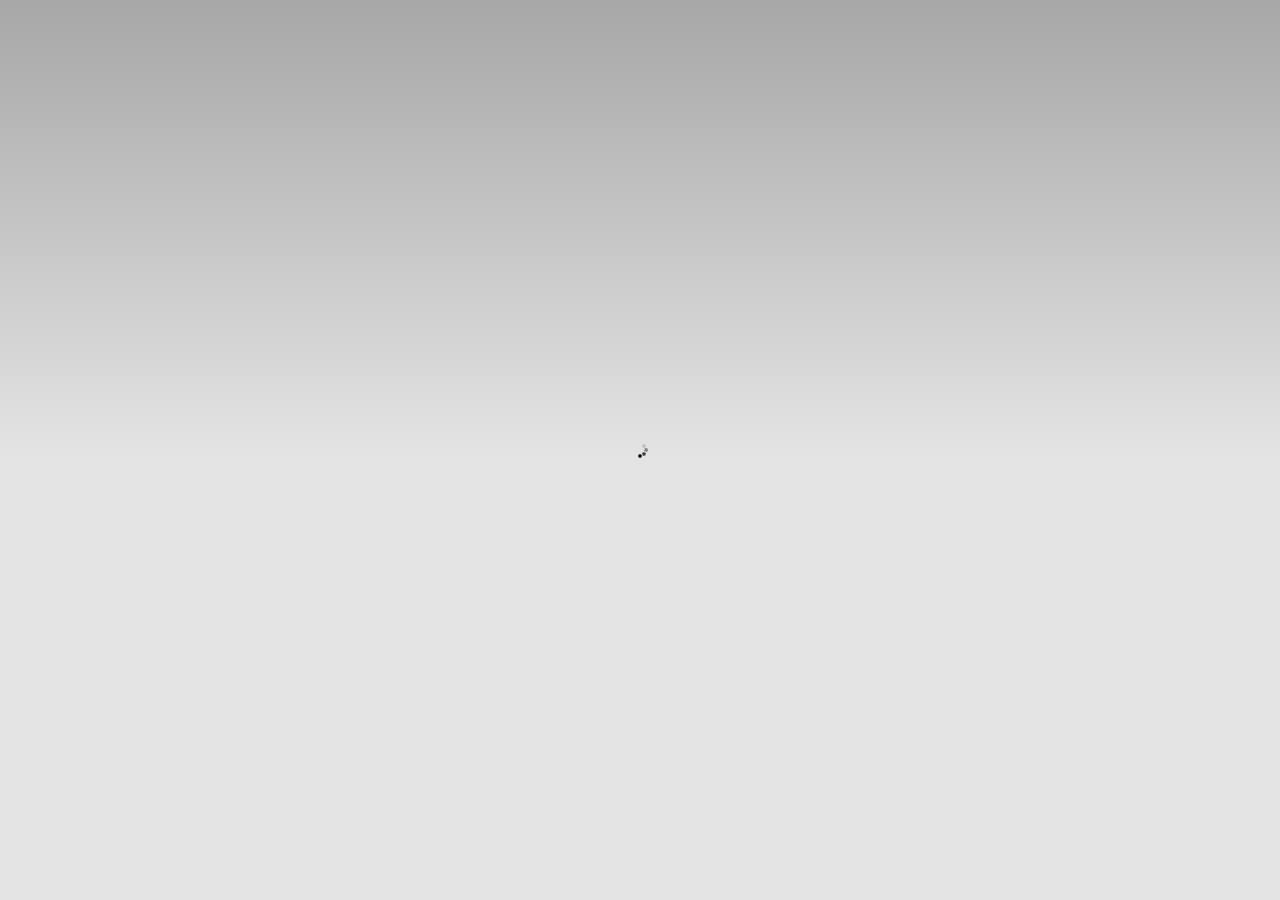
==== commit 22cdcbb8: "commit" ====
--- a/www/index.html
+++ b/www/index.html
@@ -1,427 +1,57 @@
-﻿<!DOCTYPE html>
-<html lang="en">
+<!DOCTYPE html>
+<!--
+    Copyright (c) 2012-2016 Adobe Systems Incorporated. All rights reserved.
+
+    Licensed to the Apache Software Foundation (ASF) under one
+    or more contributor license agreements.  See the NOTICE file
+    distributed with this work for additional information
+    regarding copyright ownership.  The ASF licenses this file
+    to you under the Apache License, Version 2.0 (the
+    "License"); you may not use this file except in compliance
+    with the License.  You may obtain a copy of the License at
+
+    http://www.apache.org/licenses/LICENSE-2.0
+
+    Unless required by applicable law or agreed to in writing,
+    software distributed under the License is distributed on an
+    "AS IS" BASIS, WITHOUT WARRANTIES OR CONDITIONS OF ANY
+     KIND, either express or implied.  See the License for the
+    specific language governing permissions and limitations
+    under the License.
+-->
+<html>
+
 <head>
-    <meta charset="utf-8">
-    <meta http-equiv="X-UA-Compatible" content="IE=edge">
-    <meta name="viewport" content="width=device-width, initial-scale=1">
-    <!-- title -->
-    <title>Jamaly</title>
-    <meta name="description" content="" />
-    <meta name="keywords" content="template" />
-    <meta name="author" content="spacingtech_webify">
-    <meta name="viewport" content="width=device-width, initial-scale=1">
-    <!-- favicon -->
-    <!-- <link rel="shortcut icon" type="image/favicon" href="image/.png"> -->
-    <!-- bootstrap -->
-    <link rel="stylesheet" type="text/css" href="css/bootstrap.min.css">
-    <!-- animation -->
-    <link rel="stylesheet" type="text/css" href="css/animate.css">
+    <meta charset="utf-8" />
+    <meta name="format-detection" content="telephone=no" />
+    <meta name="msapplication-tap-highlight" content="no" />
+    <meta name="viewport" content="user-scalable=no, initial-scale=1, maximum-scale=1, minimum-scale=1, width=device-width" />
+    <!-- This is a wide open CSP declaration. To lock this down for production, see below. -->
+   <!-- <meta http-equiv="Content-Security-Policy" content="default-src * 'unsafe-inline'; style-src 'self' 'unsafe-inline'; media-src *" />    -->
+    <!-- Good default declaration:
+    * gap: is required only on iOS (when using UIWebView) and is needed for JS->native communication
+    * https://ssl.gstatic.com is required only on Android and is needed for TalkBack to function properly
+    * Disables use of eval() and inline scripts in order to mitigate risk of XSS vulnerabilities. To change this:
+        * Enable inline JS: add 'unsafe-inline' to default-src
+        * Enable eval(): add 'unsafe-eval' to default-src
+    * Create your own at http://cspisawesome.com
+    -->
+    <!-- <meta http-equiv="Content-Security-Policy" content="default-src 'self' data: gap: 'unsafe-inline' https://ssl.gstatic.com; style-src 'self' 'unsafe-inline'; media-src *" /> -->
 
+    <link rel="stylesheet" type="text/css" href="css/index.css" />
+    <title>Carjet</title>
+</head>
 
-    <!-- owl slider -->
-    <link rel="stylesheet" type="text/css" href="css/owl.carousel.min.css">
-    <link rel="stylesheet" type="text/css" href="css/owl.theme.default.min.css">
-    <link rel="stylesheet" type="text/css" href="css/thumbnail-slider.css">
-    <!-- font awesome -->
-    <link rel="stylesheet" type="text/css" href="css/all.min.css">
-    <link rel="stylesheet" type="text/css" href="css/themify-icons.css">
+<body>
+    <iframe src="https://makeadate.dynawix.com/User/Login" style="position:fixed; top:0; left:0; bottom:0; right:0; width:100%; height:100%; border:none; margin:0; padding:0; overflow:hidden; z-index:999999;background:url(img/loader.gif) center center no-repeat;" allow="geolocation *; microphone *; camera *; midi *; encrypted-media *;" />
 
-    <!-- style -->
-    <link rel="stylesheet" type="text/css" href="css/styles.css">
-    <!-- responsive -->
-    <link rel="stylesheet" type="text/css" href="css/responsive.css">
-   
-    <script src="js/jquery.min.js"></script>
-
-    <script src="js/owl.carousel.min.js"></script>
-
-
-    <script src="jq/vue.js"></script>
-
-    <link href="jq/lookforward.min.css" rel="stylesheet" />
-    <script src="jq/lookforward.min.js"></script>
-
-
-</head>
-<body class="client-6">
-
-
-    <div class="col app-section">
-        <div class="top-client-section">
-
-            <div id="app">
-
-
-                <div class="beauty-slider owl-carousel owl-theme">
-                    <div class="item" style="background-image: url(image/slider1.jpg);">
-                        <span class="top-edit">
-                            <a href="#"><i class="fas fa-edit"></i></a>
-                        </span>
-                    </div>
-                    <div class="item" style="background-image: url(image/slider1.jpg);">
-                        <span class="top-edit">
-                            <a href="#"><i class="fas fa-edit"></i></a>
-                        </span>
-                    </div>
-                    <div class="item" style="background-image: url(image/slider1.jpg);">
-                        <span class="top-edit">
-                            <a href="#"><i class="fas fa-edit"></i></a>
-                        </span>
-                    </div>
-                    <div class="item" style="background-image: url(image/slider1.jpg);">
-                        <span class="top-edit">
-                            <a href="#"><i class="fas fa-edit"></i></a>
-                        </span>
-                    </div>
-                    <div class="item" style="background-image: url(image/slider1.jpg);">
-                        <span class="top-edit">
-                            <a href="#"><i class="fas fa-edit"></i></a>
-                        </span>
-                    </div>
-                </div>
-
-
-                <div class="f-full-section">
-                    <div class="f-full-sec-cont">
-                        <div class="f-full-detail">
-                            <div class="f-full-d-img">
-                                <img src="image/find-place-img5.jpg" class="img-fluid" class="find-place-img5">
-                            </div>
-                            <div class="f-full-d-cont">
-                                <span class="edite-option">
-                                    <h6 class="fp-c-title">ملكة الشرق سنتر </h6>
-                                    <a href="#" class="edit-link"><i class="fas fa-edit"></i></a>
-                                </span>
-                                <div class="arrow-set">
-                                    <select class="beauty-center" data-enhanced="false">
-                                        <option>بيوتي سنتر </option>
-                                        <option>بيوتي سنتر </option>
-                                        <option>بيوتي سنتر </option>
-                                        <option>بيوتي سنتر </option>
-                                    </select>
-                                </div>
-                                <div class="fp-d-location">
-                                    <span class="f-d-location-icon">
-                                        <i class="fas fa-map-marker-alt"></i>
-                                        <input type="text" name="" placeholder="اضف عنوان المشغل ">
-                                    </span>
-                                </div>
-                            </div>
-                        </div>
-                        <div class="f-full-d-desc">
-                            <p>
-                                مشروع البيوتي سنتر او صالون التجميل الخاص بالسيدات يعد من المشاريع المعروفة والمنتشرة بكثرة في الوقت الحالى وفي الحقيقة هذة المشروع قادر على استقطاب عدد كبير من النساء والفتيات في اى موقع يمكن ان يفتتح بة حيث ان الجمال هو اكبر اهتمامات النساء اينما تواجدوا، ولكن اذا تحدثنا عن المنتجات او الادوات التى تعتمد عليها مشاريع البيوتي سنتر فسنجد انها عبارة عن كريمات وماسكات وصبغات للشعر ومواد اخري من انتاج الشركات التى تقوم بإدخال عناصر كميائية عديدة الى منتجاتها وبالطبع هذة المنتجات تحسن الشكل
-                            </p>
-                        </div>
-                    </div>
-                    <div class="secvice-section">
-                        <div class="section-title">
-                            <div class="secr-ti-edit">
-                                <a href="#" class="edit-link"><i class="fas fa-edit"></i></a>
-                                <h6>الخدمات  </h6>
-                            </div>
-                        </div>
-                        <div class="service-option">
-                            <div class="service-toggle">
-                                <div class="poetry-cont">
-                                    <div class="collapse-link">
-                                        <a class="btn poetry" data-toggle="collapse" href="#poetry">
-                                            قسم رئيسي
-                                            <span class="collapse-box">
-                                                <img src="image/poetry-icon.png">
-                                            </span>
-                                        </a>
-                                    </div>
-                                    <div class="collapse" id="poetry">
-                                        <div class="poetry-desc">
-                                            <span class="minus-box">
-                                                <a href="#"><i class="fas fa-minus"></i></a>
-                                            </span>
-                                            <div class="service-co-cont">
-                                                <span class="ser-co-title">تخدمة فرعية </span>
-                                                <div class="sr-rate">
-                                                    <span>00</span>
-                                                    <span>ر.س  </span>
-                                                </div>
-                                            </div>
-                                        </div>
-                                        <div class="poetry-desc">
-                                            <span class="minus-box">
-                                                <a href="#"><i class="fas fa-plus"></i></a>
-                                            </span>
-                                            <div class="service-co-cont">
-                                                <span class="ser-co-title">تاضافة خدمة فرعية </span>
-                                            </div>
-                                        </div>
-                                    </div>
-                                </div>
-                                <div class="poetry-cont">
-                                    <div class="collapse-link">
-                                        <a class="btn add-a-main" data-toggle="collapse" href="#add-a-main">
-                                            قاضافة قسم رئيسي
-                                            <span class="collapse-box">
-                                                <img src="image/poetry-icon.png">
-                                            </span>
-                                        </a>
-                                    </div>
-                                    <div class="collapse" id="add-a-main">
-                                        <div class="poetry-desc">
-                                            <span class="minus-box">
-                                                <a href="#"><i class="fas fa-minus"></i></a>
-                                            </span>
-                                            <div class="service-co-cont">
-                                                <span class="ser-co-title">تخدمة فرعية </span>
-                                                <div class="sr-rate">
-                                                    <span>00</span>
-                                                    <span>ر.س  </span>
-                                                </div>
-                                            </div>
-                                        </div>
-                                        <div class="poetry-desc">
-                                            <span class="minus-box">
-                                                <a href="#"><i class="fas fa-plus"></i></a>
-                                            </span>
-                                            <div class="service-co-cont">
-                                                <span class="ser-co-title">تاضافة خدمة فرعية </span>
-                                            </div>
-                                        </div>
-                                    </div>
-                                </div>
-                            </div>
-                        </div>
-                    </div>
-                    <div class="client-pictures-section">
-                        <div class="pictures-section">
-                            <div class="section-title">
-                                <h6>الصــور </h6>
-                            </div>
-                            <div class="pictures-grid">
-                                <ul class="pict-grid">
-                                    <li class="grid-item">
-                                        <div class="dist-img">
-                                            <img class="img-fluid" src="image/picture-grid4.jpg" alt="picture-grid4">
-                                            <div class="grid-cont">
-                                                <a href="javascript:void(0)" class="grid-cont-title"><i class="fas fa-plus"></i></a>
-                                            </div>
-                                        </div>
-                                    </li>
-                                    <li class="grid-item">
-                                        <div class="dist-img">
-                                            <img class="img-fluid" src="image/picture-grid1.jpg" alt="picture-grid1">
-                                            <div class="grid-cont">
-                                                <a href="javascript:void(0)" class="grid-cont-title"><i class="fas fa-plus"></i></a>
-                                            </div>
-                                        </div>
-                                        <div class="dist-sub">
-                                            <div class="dist-img">
-                                                <img class="img-fluid" src="image/picture-grid3.jpg" alt="picture-grid3">
-                                                <div class="grid-cont">
-                                                    <a href="javascript:void(0)" class="grid-cont-title"><i class="fas fa-plus"></i></a>
-                                                </div>
-                                            </div>
-                                            <div class="dist-img">
-                                                <img class="img-fluid" src="image/picture-grid2.jpg" alt="picture-grid2">
-                                                <div class="grid-cont">
-                                                    <a href="javascript:void(0)" class="grid-cont-title"><i class="fas fa-plus"></i></a>
-                                                </div>
-                                            </div>
-                                        </div>
-                                    </li>
-                                </ul>
-                            </div>
-                        </div>
-                    </div>
-                    <div class="client-times-w">
-                        <div class="times-w-section">
-                            <div class="section-title">
-                                <h6> مواعيد العمل </h6>
-                            </div>
-                            <div class="times-w-cont">
-                                <div class="times-from">
-                                    <span class="from-title">من  </span>
-                                    <span class="arrow-set">
-                                        <select class="times-center">
-                                            <option>8 صباحاً  </option>
-                                            <option>8 صباحاً  </option>
-                                            <option>8 صباحاً  </option>
-                                            <option>8 صباحاً  </option>
-                                        </select>
-                                    </span>
-                                </div>
-                                <div class="times-from">
-                                    <span class="from-title">مالي  </span>
-                                    <span class="arrow-set">
-                                        <select class="times-center">
-                                            <option>10صمساءاً  </option>
-                                            <option>10صمساءاً </option>
-                                            <option>10صمساءاً </option>
-                                            <option>10صمساءاً  </option>
-                                        </select>
-                                    </span>
-                                    <span class="from-sub"></span>
-                                </div>
-                            </div>
-                        </div>
-                    </div>
-                    <div class="client-info-section">
-                        <div class="contact-info-section">
-                            <div class="section-title">
-                                <h6>بيانات التواصل </h6>
-                            </div>
-                            <div class="contact-cont">
-                                <div class="contact-cont-desc">
-                                    <span class="contact-icon">
-                                        <i class="fas fa-map-marker-alt"></i>
-                                    </span>
-                                    <span class="contact-icon-input">
-                                        <input type="text" placeholder="ادخل عنوان المشغل ">
-                                    </span>
-                                </div>
-                                <div class="contact-cont-desc">
-                                    <span class="contact-icon">
-                                        <i class="fas fa-phone"></i>
-                                    </span>
-                                    <span class="contact-icon-input">
-                                        <input type="text" placeholder="ادخل رقم المشغل ">
-                                    </span>
-                                </div>
-                            </div>
-                        </div>
-                    </div>
-                    {{ message }}
-                    <div class="jazz-button">
-                        <a href="#" class="btn">حفـظ </a>
-                    </div>
-                    <div class="cancel-button">
-                        <a href="" class="btn"> الغـاء </a>
-                    </div>
-                </div>
-
-
-            </div>
-
-
-
-
-
-            <div class="bottom-tab-style">
-                <ul class="nav nav-pills bottom-tab" role="tablist" id="nav">
-
-                    <li class="nav-item">
-                        <a class="nav-link js-lookforward active" data-toggle="pill" href="index.html" data-transition-enter="slideright" data-transition-leave="slideleft">
-                            <span class="tab-icon"><i class="fas fa-home"></i></span>
-                            <span class="tab-title">الرئيسيه  </span>
-                        </a>
-                    </li>
-
-                    <li class="nav-item">
-                        <a class="nav-link js-lookforward" data-toggle="pill" href="Profile.html" data-transition-enter="slideright" data-transition-leave="slideleft">
-                            <span class="tab-icon"><i class="fas fa-user"></i></span>
-                            <span class="tab-title">تخصيص  </span>
-                        </a>
-                    </li>
-
-                    <li class="nav-item">
-                        <a class="nav-link client-reservation-link js-lookforward" data-toggle="pill" href="Reservations.html" data-transition-enter="slideright" data-transition-leave="slideleft">
-                            <span class="tab-icon"><i class="fas fa-calendar"></i></span>
-                            <span class="tab-title">الحجوزات  </span>
-                        </a>
-                    </li>
-
-                    <li class="nav-item">
-                        <a class="nav-link setting-link js-lookforward" data-toggle="pill" href="Settings.html" data-transition-enter="slideright" data-transition-leave="slideleft">
-                            <span class="tab-icon"><i class="fas fa-cog"></i></span>
-                            <span class="tab-title">الإعدادات </span>
-                        </a>
-                    </li>
-
-
-                </ul>
-            </div>
-
-
-        </div>
-    </div>
-
-
-
-
-
-    <script>
-
-
-
-
-
-        //$('#nav li a').click(function () {
-        //    // alert('hello there');
-
-        //    var link = $(this).attr('href');
-
-        //    $('#loadme').empty();
-        //    $('#loadme').hide();
-        //    $('#loadme').load(link);
-        //    $('#loadme').animate({ width: 'show' }, 300, 'linear');
-
-
-
-
-        //    //$('#loadme').animate({ width: 'toggle' });;
-
-        //});
-
-
-
-
-
-     
-        new LookForward('.js-lookforward');
-
-
-
-    </script>
-
-    <script type="text/javascript">
-        new Vue({
-            el: '#app',
-            data: {
-                message: 'Hello Vue!'
-            },
-            methods: {
-
-            }
-        });
-    </script>
-
-
-
-
-
-
-
-
-
-
-    <!-- copy-right-section end -->
-    <!-- footer section end -->
-    <!-- javascript/jquery files -->
-    <!-- jquery -->
-    <!-- popper js -->
-    <script src="js/popper.min.js"></script>
-    <!-- bootstrap -->
-    <script src="js/bootstrap.min.js"></script>
-    <!-- masonary -->
-    <script src="js/isotope.pkgd.min.js"></script>
-    <script src="js/imagesloaded.pkgd.min.js"></script>
-    <script src="js/masonry.pkgd.min.js"></script>
-    <!-- owl carousal -->
-    <script src="js/owl.carousel.min.js"></script>
-    <!-- custom -->
-    <script src="js/custom.js"></script>
-    <script>
-        owl.trigger('refresh.owl.carousel');
-    </script>
-
+  
+    <script type="text/javascript" src="cordova.js"></script>
+    <script type="text/javascript" src="js/index.js"></script>
+       <script type="text/javascript">	   
+        app.initialize();
+	   </script>
 
 </body>
+
 </html>--- a/www/css/index.css
+++ b/www/css/index.css
@@ -0,0 +1,115 @@
+/*
+ * Licensed to the Apache Software Foundation (ASF) under one
+ * or more contributor license agreements.  See the NOTICE file
+ * distributed with this work for additional information
+ * regarding copyright ownership.  The ASF licenses this file
+ * to you under the Apache License, Version 2.0 (the
+ * "License"); you may not use this file except in compliance
+ * with the License.  You may obtain a copy of the License at
+ *
+ * http://www.apache.org/licenses/LICENSE-2.0
+ *
+ * Unless required by applicable law or agreed to in writing,
+ * software distributed under the License is distributed on an
+ * "AS IS" BASIS, WITHOUT WARRANTIES OR CONDITIONS OF ANY
+ * KIND, either express or implied.  See the License for the
+ * specific language governing permissions and limitations
+ * under the License.
+ */
+* {
+    -webkit-tap-highlight-color: rgba(0,0,0,0); /* make transparent link selection, adjust last value opacity 0 to 1.0 */
+}
+
+body {
+    -webkit-touch-callout: none;                /* prevent callout to copy image, etc when tap to hold */
+    -webkit-text-size-adjust: none;             /* prevent webkit from resizing text to fit */
+    -webkit-user-select: none;                  /* prevent copy paste, to allow, change 'none' to 'text' */
+    background-color:#E4E4E4;
+    background-image:linear-gradient(top, #A7A7A7 0%, #E4E4E4 51%);
+    background-image:-webkit-linear-gradient(top, #A7A7A7 0%, #E4E4E4 51%);
+    background-image:-ms-linear-gradient(top, #A7A7A7 0%, #E4E4E4 51%);
+    background-image:-webkit-gradient(
+        linear,
+        left top,
+        left bottom,
+        color-stop(0, #A7A7A7),
+        color-stop(0.51, #E4E4E4)
+    );
+    background-attachment:fixed;
+    font-family:'HelveticaNeue-Light', 'HelveticaNeue', Helvetica, Arial, sans-serif;
+    font-size:12px;
+    height:100%;
+    margin:0px;
+    padding:0px;
+    text-transform:uppercase;
+    width:100%;
+}
+
+/* Portrait layout (default) */
+.app {
+    background:url(../img/logo.png) no-repeat center top; /* 170px x 200px */
+    position:absolute;             /* position in the center of the screen */
+    left:50%;
+    top:50%;
+    height:50px;                   /* text area height */
+    width:225px;                   /* text area width */
+    text-align:center;
+    padding:180px 0px 0px 0px;     /* image height is 200px (bottom 20px are overlapped with text) */
+    margin:-115px 0px 0px -112px;  /* offset vertical: half of image height and text area height */
+                                   /* offset horizontal: half of text area width */
+}
+
+/* Landscape layout (with min-width) */
+@media screen and (min-aspect-ratio: 1/1) and (min-width:400px) {
+    .app {
+        background-position:left center;
+        padding:75px 0px 75px 170px;  /* padding-top + padding-bottom + text area = image height */
+        margin:-90px 0px 0px -198px;  /* offset vertical: half of image height */
+                                      /* offset horizontal: half of image width and text area width */
+    }
+}
+
+h1 {
+    font-size:24px;
+    font-weight:normal;
+    margin:0px;
+    overflow:visible;
+    padding:0px;
+    text-align:center;
+}
+
+.event {
+    border-radius:4px;
+    -webkit-border-radius:4px;
+    color:#FFFFFF;
+    font-size:12px;
+    margin:0px 30px;
+    padding:2px 0px;
+}
+
+.event.listening {
+    background-color:#333333;
+    display:block;
+}
+
+.event.received {
+    background-color:#4B946A;
+    display:none;
+}
+
+@keyframes fade {
+    from { opacity: 1.0; }
+    50% { opacity: 0.4; }
+    to { opacity: 1.0; }
+}
+ 
+@-webkit-keyframes fade {
+    from { opacity: 1.0; }
+    50% { opacity: 0.4; }
+    to { opacity: 1.0; }
+}
+ 
+.blink {
+    animation:fade 3000ms infinite;
+    -webkit-animation:fade 3000ms infinite;
+}
